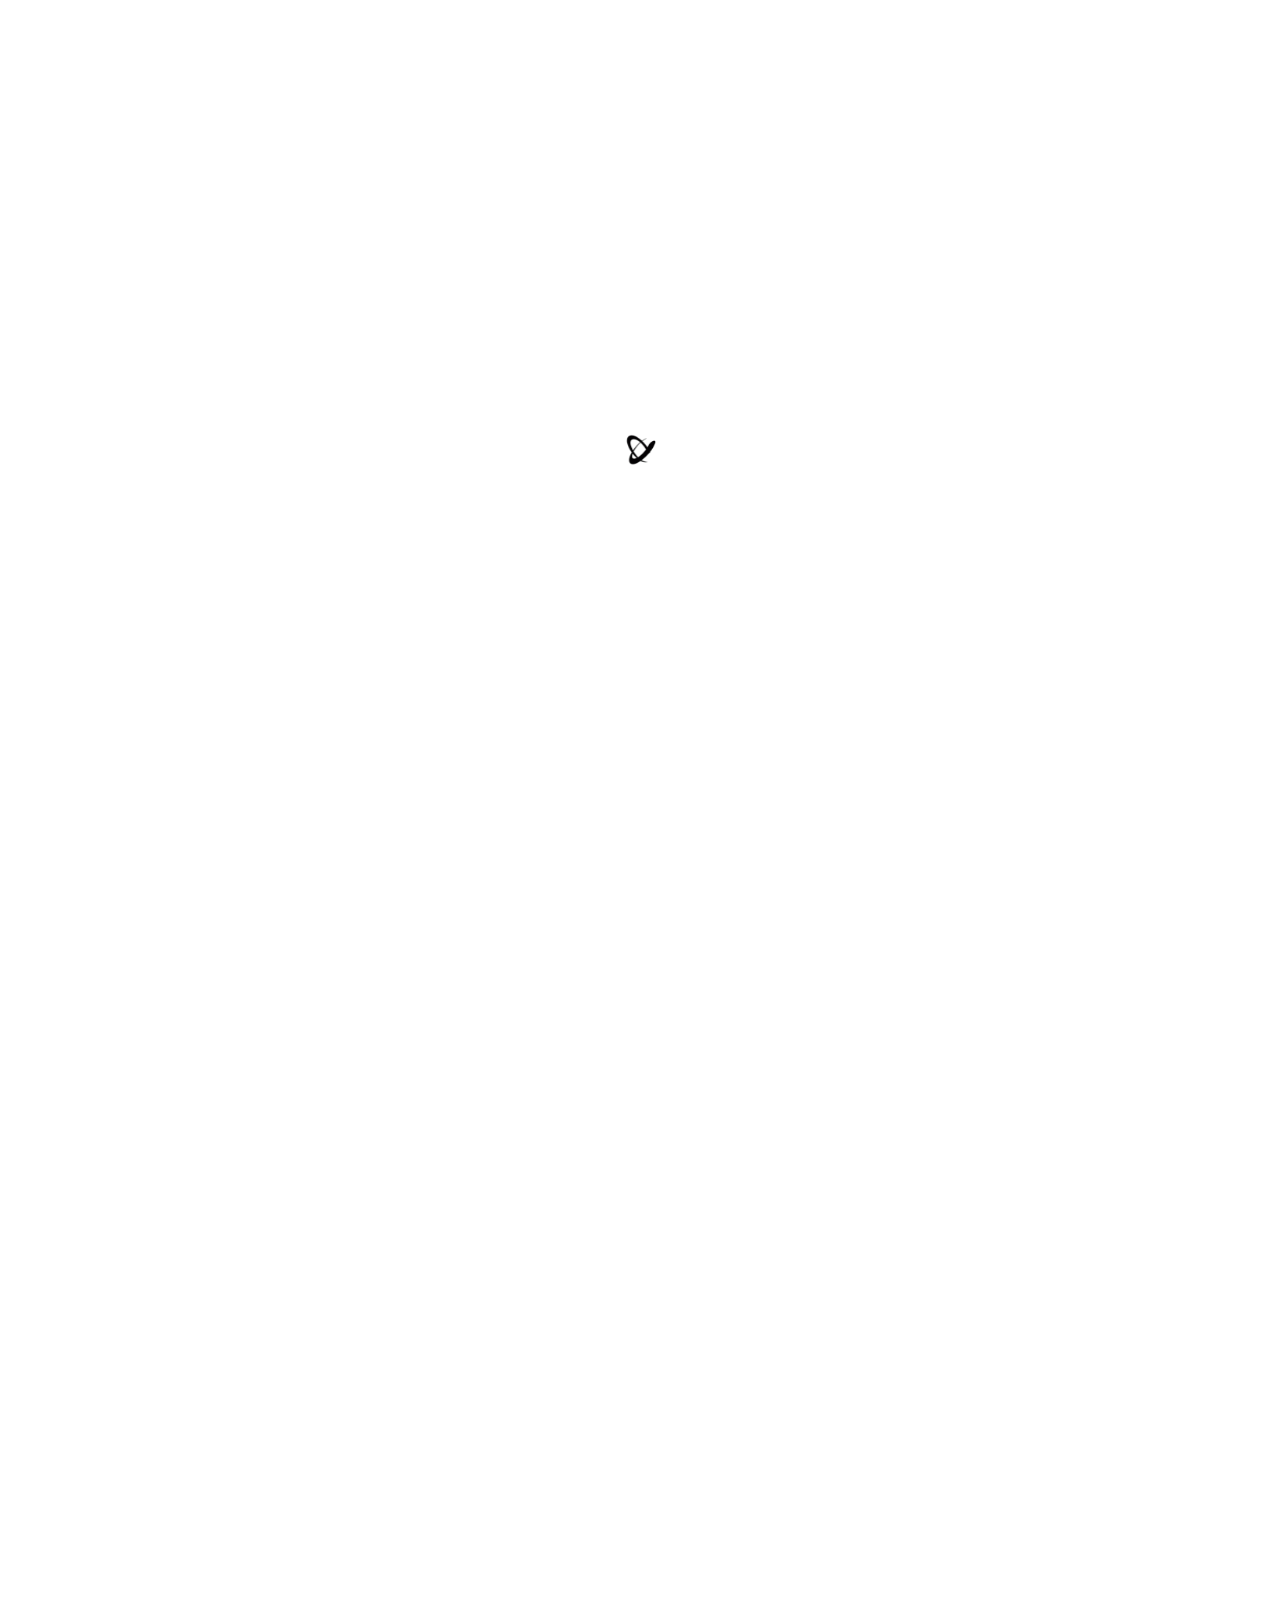
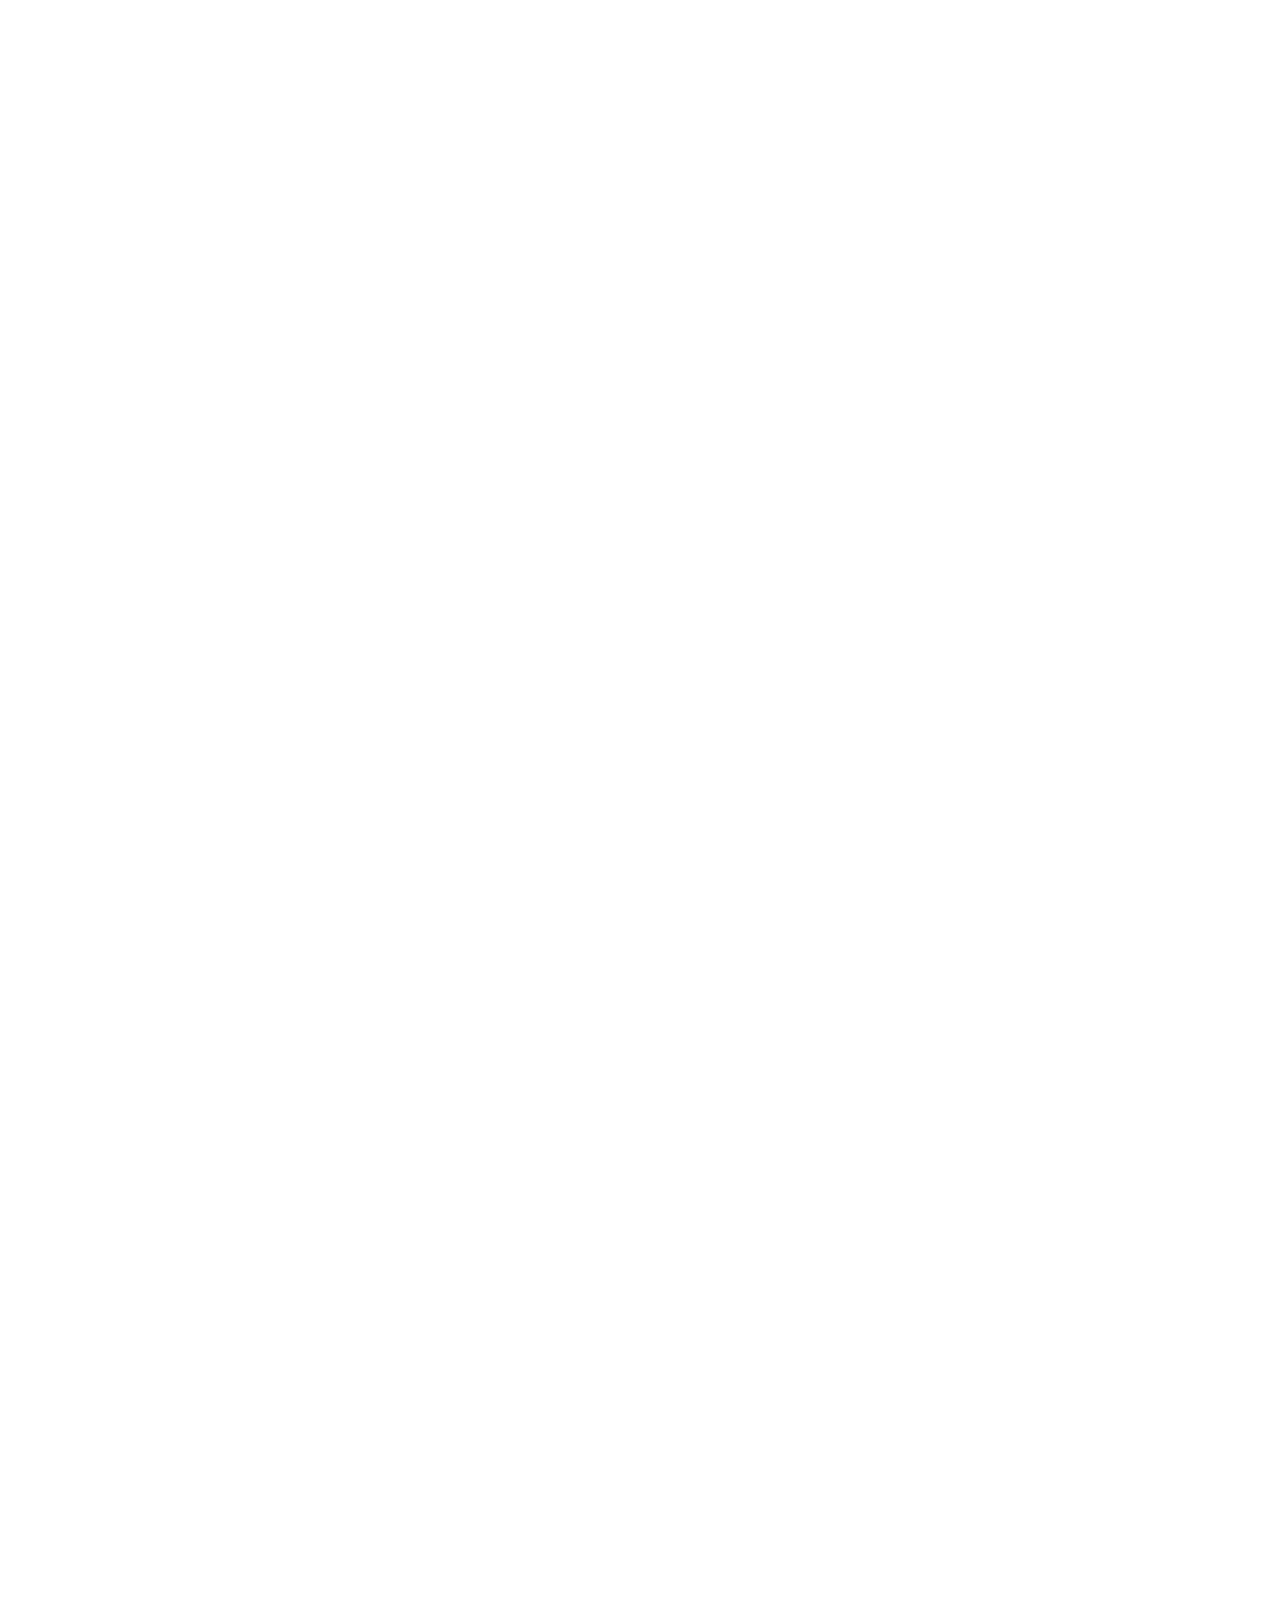
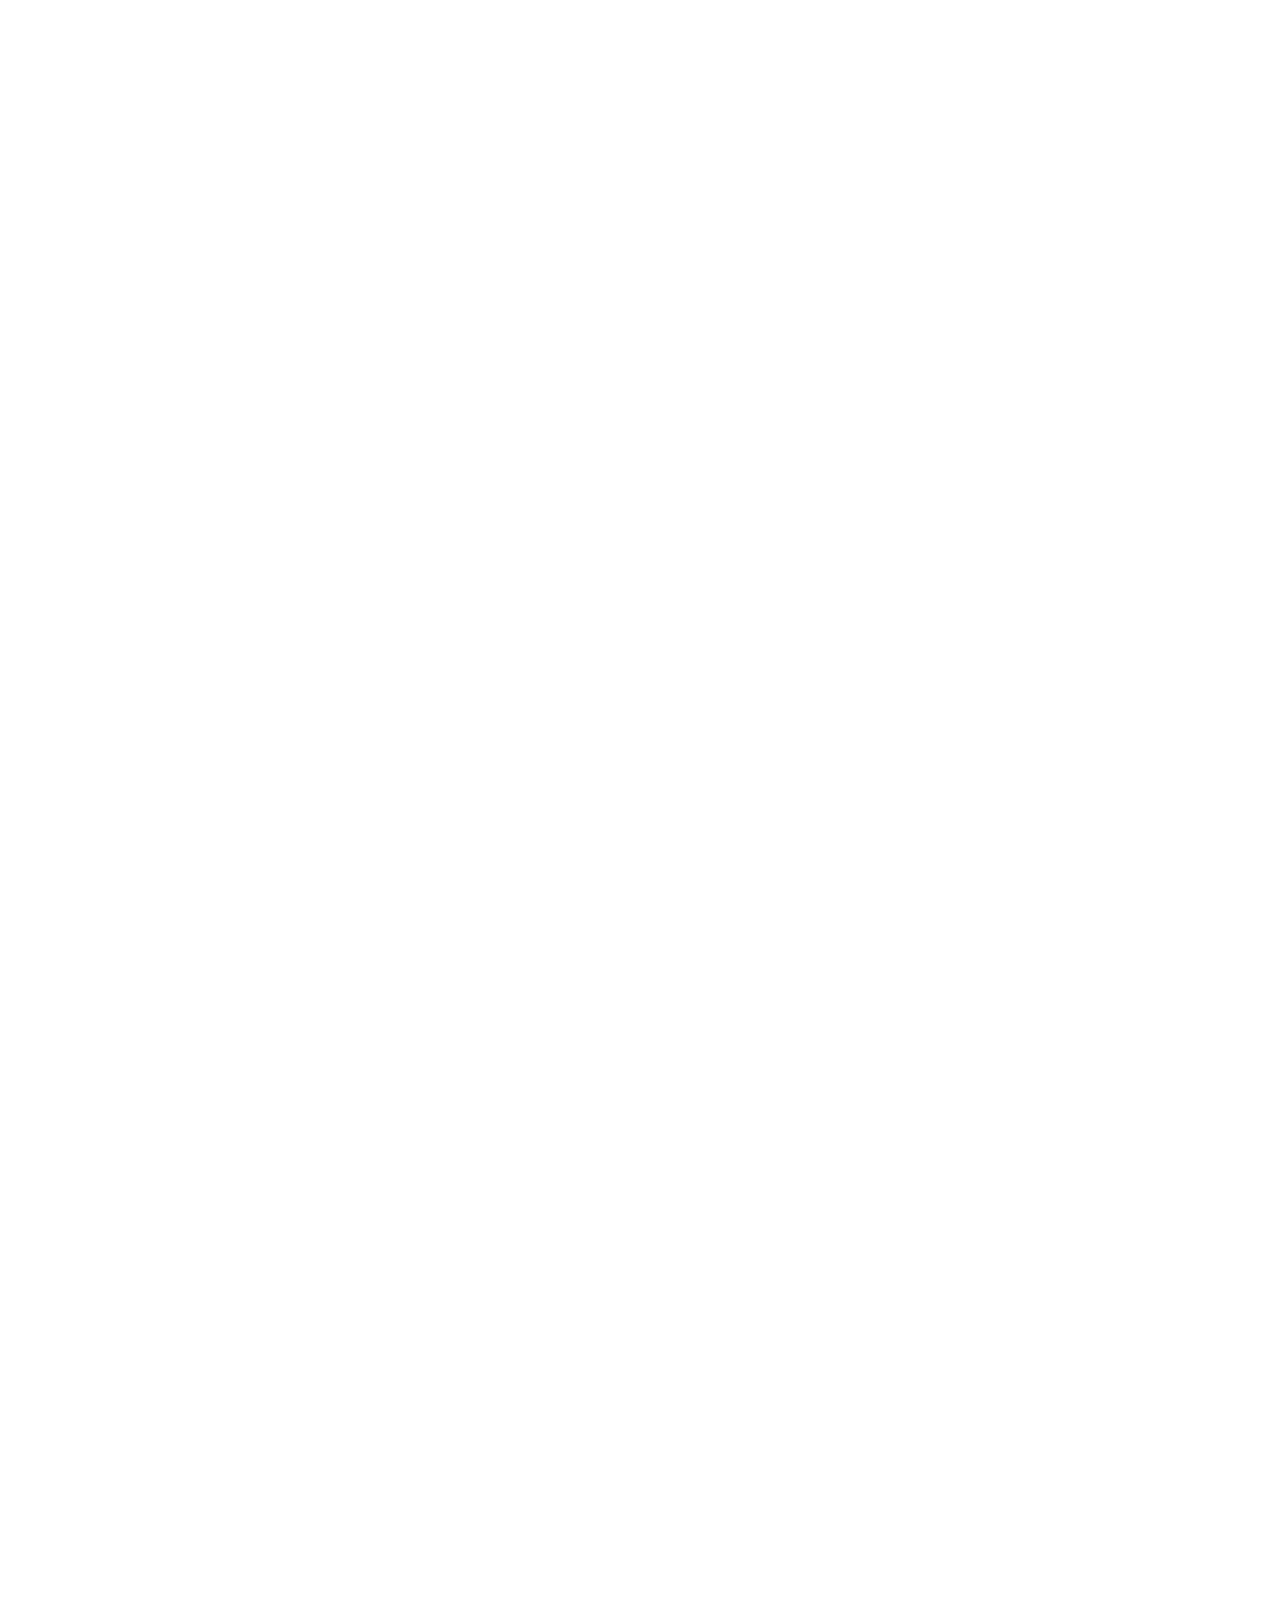
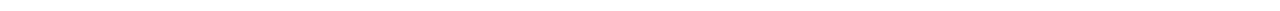
==== index.html @ 05d9bda9 "done with menu(ish) and heros(ish)" ====
<!DOCTYPE html>
<html lang="en">
<head>
	
	<meta charset="utf-8">
	<title>Acme | Plastic Surgery</title>
    <meta name="viewport" content="width=device-width, initial-scale=1.0">
	<meta name="description" content="">
	<meta name="author" content="">
	
	<link rel="shortcut icon" href="images/favicon.png">
    
	<!-- CSS -->
	<link href="css/bootstrap.min.css" rel="stylesheet" type="text/css" />
	<link href="css/flexslider.css" rel="stylesheet" type="text/css" />
	<link href="css/prettyPhoto.css" rel="stylesheet" type="text/css" />
	<link href="css/animate.css" rel="stylesheet" type="text/css" media="all" />
    <link href="css/owl.carousel.css" rel="stylesheet">
	<link href="css/style.css" rel="stylesheet" type="text/css" />
    
	<!-- FONTS -->
	<link href="https://fonts.googleapis.com/css?family=Lato:100,300,400,700,900" rel="stylesheet">
	<link href="http://netdna.bootstrapcdn.com/font-awesome/4.0.3/css/font-awesome.css" rel="stylesheet">	
    
	<!-- SCRIPTS -->
	<!--[if IE]><script src="http://html5shiv.googlecode.com/svn/trunk/html5.js"></script><![endif]-->
    <!--[if IE]><html class="ie" lang="en"> <![endif]-->
	
	<script src="js/jquery.min.js" type="text/javascript"></script>
	<script src="js/bootstrap.min.js" type="text/javascript"></script>
	<script src="js/jquery.prettyPhoto.js" type="text/javascript"></script>
	<script src="js/jquery.nicescroll.min.js" type="text/javascript"></script>
	<script src="js/superfish.min.js" type="text/javascript"></script>
	<script src="js/jquery.flexslider-min.js" type="text/javascript"></script>
	<script src="js/owl.carousel.js" type="text/javascript"></script>
	<script src="js/animate.js" type="text/javascript"></script>
	<script src="js/jquery.BlackAndWhite.js"></script>
	<script src="js/myscript.js" type="text/javascript"></script>
	<script>
		
		//PrettyPhoto
		jQuery(document).ready(function() {
			$("a[rel^='prettyPhoto']").prettyPhoto();
		});
		
		//BlackAndWhite
		$(window).load(function(){
			$('.client_img').BlackAndWhite({
				hoverEffect : true, // default true
				// set the path to BnWWorker.js for a superfast implementation
				webworkerPath : false,
				// for the images with a fluid width and height 
				responsive:true,
				// to invert the hover effect
				invertHoverEffect: false,
				// this option works only on the modern browsers ( on IE lower than 9 it remains always 1)
				intensity:1,
				speed: { //this property could also be just speed: value for both fadeIn and fadeOut
					fadeIn: 300, // 200ms for fadeIn animations
					fadeOut: 300 // 800ms for fadeOut animations
				},
				onImageReady:function(img) {
					// this callback gets executed anytime an image is converted
				}
			});
		});
		
	</script>
	
</head>
<body>

<!-- PRELOADER -->
<img id="preloader" src="images/preloader.gif" alt="" />
<!-- //PRELOADER -->
<div class="preloader_hide">

	<!-- PAGE -->
	<div id="page">
	
		<!-- HEADER -->
		<header>
			
			<!-- MENU BLOCK -->
			<div class="menu_block">
			
				<!-- CONTAINER -->
				<div class="container clearfix">
					
					<!-- LOGO -->
					<div class="logo pull-left">
						<a href="index.html" class="logo"><img src="images/logo.png"></a>
					</div><!-- //LOGO -->					
					<!-- MENU -->
					<div class="pull-right">
						<nav class="navmenu center">
							<ul>
								<li class="first active scroll_btn"><a href="#home" >Home</a></li>
								<li class="scroll_btn"><a href="#about" >About</a></li>
								<li class="sub-menu">
									<a href="#team" >Doctors</a>
									<ul>
										<li><a href="doctor.html" >Ricky Baker</a></li>
										<li><a href="doctor.html" >John Doe</a></li>
										<li><a href="doctor.html" >Matthew John Jr</a></li>
									</ul>
								</li>
								<li class="sub-menu">
									<a href="#procedures" >Procedures</a>
									<ul>
										<li><a href="blog.html" >Facelift</a></li>
										<li><a href="blog-post.html" >Tummy Tuck</a></li>
										<li><a href="portfolio-post.html" >Breast Augmentation</a></li>
									</ul>
								</li>
								<li class="scroll_btn"><a href="#gallery" >Gallery</a></li>
								<li class="scroll_btn"><a href="#costs" >Costs</a></li>
								<li class="scroll_btn"><a href="#testimonials" >Testimonials</a></li>
								<li class="scroll_btn last"><a href="#contacts" >Contact</a></li>
							</ul>
						</nav>
					</div><!-- //MENU -->
				</div><!-- //MENU BLOCK -->
			</div><!-- //CONTAINER -->
		</header><!-- //HEADER -->
		
		
		<!-- HOME -->
		<section id="home" class="padbot0">
				
			<!-- TOP SLIDER -->
			<div class="flexslider top_slider">
				<ul class="slides">
					<li class="slide1">
						<div class="flex_caption1">
							<p class="title1 captionDelay2 FromTop">Facial</p>
							<p class="title2 captionDelay4 FromTop">Contouring</p>
							<p class="title3 captionDelay6 FromTop">Surgery</p>
							<p class="title4 captionDelay7 FromBottom">Lorem ipsum dolor sit amet, consectetur adipiscing elit, sed do eiusmod tempor incididunt ut labore et dolore magna aliqua.</p>
						</div>
						<a class="slide_btn FromRight" href="javascript:void(0);" >Read More</a>
					<li class="slide2">
						<div class="flex_caption1">
							<p class="title1 captionDelay6 FromLeft">Tummy</p>
							<p class="title2 captionDelay4 FromLeft">Tuck</p>
							<p class="title3 captionDelay2 FromLeft">Surgery</p>
							<p class="title4 captionDelay7 FromLeft">Lorem ipsum dolor sit amet, consectetur adipiscing elit, sed do eiusmod tempor incididunt ut labore et dolore magna aliqua.</p>
						</div>
						<a class="slide_btn FromRight" href="javascript:void(0);" >Read More</a>
					</li>
					<li class="slide3">
						<div class="flex_caption1">
							<p class="title1 captionDelay1 FromBottom">Breast</p>
							<p class="title2 captionDelay2 FromBottom">Implants</p>
							<p class="title3 captionDelay3 FromBottom">Surgery</p>
							<p class="title4 captionDelay5 FromBottom">Lorem ipsum dolor sit amet, consectetur adipiscing elit, sed do eiusmod tempor incididunt ut labore et dolore magna aliqua.</p>
						</div>
						<a class="slide_btn FromRight" href="javascript:void(0);" >Read More</a>
						
						<!-- VIDEO BACKGROUND -->
						<a id="P2" class="player" data-property="{videoURL:'tDvBwPzJ7dY',containment:'.top_slider .slide3',autoPlay:true, mute:true, startAt:0, opacity:1}" ></a>
						<!-- //VIDEO BACKGROUND -->
					</li>
				</ul>
			</div>
			<div id="carousel">
				<ul class="slides">
					<li><img src="images/slider/slide1_bg.jpg" alt="" /></li>
					<li><img src="images/slider/slide2_bg.jpg" alt="" /></li>
					<li><img src="images/slider/slide3_bg.jpg" alt="" /></li>
				</ul>
			</div><!-- //TOP SLIDER -->
		</section><!-- //HOME -->
		
		
		<!-- ABOUT -->
		<section id="about">
			
			<!-- SERVICES -->
			<div class="services_block padbot40" data-appear-top-offset="-200" data-animated="fadeInUp">
				
				<!-- CONTAINER -->
				<div class="container">
				
					<!-- ROW -->
					<div class="row">
						<div class="col-lg-3 col-md-3 col-sm-6 col-xs-6 col-ss-12 margbot30">
							<a class="services_item" href="javascript:void(0);" >
								<p><b>Easy</b> Customize</p>
								<span>Quality and very comfortable design, does not hurt the eyes and pleasant to use.</span>
							</a>
						</div>
						<div class="col-lg-3 col-md-3 col-sm-6 col-xs-6 col-ss-12 margbot30">
							<a class="services_item" href="javascript:void(0);" >
								<p><b>Modern</b> Design</p>
								<span>Quality and unique design that meets all the requirements and trends of modern web design.</span>
							</a>
						</div>
						<div class="col-lg-3 col-md-3 col-sm-6 col-xs-6 col-ss-12 margbot30">
							<a class="services_item" href="javascript:void(0);" >
								<p><b>Responsive</b> Design</p>
								<span>Design that will be equally beautifully displayed on all your devices, tablet, smartphone or computer.</span>
							</a>
						</div>
						<div class="col-lg-3 col-md-3 col-sm-6 col-xs-6 col-ss-12 margbot30">
							<a class="services_item" href="javascript:void(0);" >
								<p><b>Free</b> Updates & Support</p>
								<span>Hour and great support template. You can always ask a question and we will help you.</span>
							</a>
						</div>
					</div><!-- //ROW -->
				</div><!-- //CONTAINER -->
			</div><!-- //SERVICES -->
			
			<!-- CLEAN CODE -->
			<div class="cleancode_block">
				
				<!-- CONTAINER -->
				<div class="container" data-appear-top-offset="-200" data-animated="fadeInUp">
					
					<!-- CASTOM TAB -->
					<div id="myTabContent" class="tab-content">
						<div class="tab-pane fade in active clearfix" id="tab1">
							<p class="title"><b>Clean</b> Code</p>
							<span>We tried to make very high-quality product and so our code is very neat and clean. Whatever anyone could improve and modify the template to your liking.</span>
						</div>
						<div class="tab-pane fade clearfix" id="tab2">
							<p class="title"><b>Technical</b> Support</p>
							<span>We tried to make very high-quality product and so our code is very neat and clean. Whatever anyone could improve and modify the template to your liking.</span>
						</div>
						<div class="tab-pane fade clearfix" id="tab3">
							<p class="title"><b>Responsive</b></p>
							<span>We tried to make very high-quality product and so our code is very neat and clean. Whatever anyone could improve and modify the template to your liking.</span>
						</div>
						<div class="tab-pane fade clearfix" id="tab4">
							<p class="title"><b>Documentation</b></p>
							<span>We tried to make very high-quality product and so our code is very neat and clean. Whatever anyone could improve and modify the template to your liking.</span>
						</div>
						<div class="tab-pane fade clearfix" id="tab5">
							<p class="title"><b>Quality</b></p>
							<span>We tried to make very high-quality product and so our code is very neat and clean. Whatever anyone could improve and modify the template to your liking.</span>
						</div>
						<div class="tab-pane fade clearfix" id="tab6">
							<p class="title"><b>Support</b></p>
							<span>We tried to make very high-quality product and so our code is very neat and clean. Whatever anyone could improve and modify the template to your liking.</span>
						</div>
					</div>
					<ul id="myTab" class="nav nav-tabs">
						<li class="active"><a class="i1" href="#tab1" data-toggle="tab" ><i></i><span>Clean Code</span></a></li>
						<li><a class="i2" href="#tab2" data-toggle="tab" ><i></i><span>Support</span></a></li>
						<li><a class="i3" href="#tab3" data-toggle="tab" ><i></i><span>Responsive</span></a></li>
						<li><a class="i4" href="#tab4" data-toggle="tab" ><i></i><span>Documentation</span></a></li>
						<li><a class="i5" href="#tab5" data-toggle="tab" ><i></i><span>Quality</span></a></li>
						<li><a class="i6" href="#tab6" data-toggle="tab" ><i></i><span>Support</span></a></li>
					</ul><!-- CASTOM TAB -->
				</div><!-- //CONTAINER -->
			</div><!-- //CLEAN CODE -->
			
			<!-- MULTI PURPOSE -->
			<div class="purpose_block">
				
				<!-- CONTAINER -->
				<div class="container">
					
					<!-- ROW -->
					<div class="row">
					
						<div class="col-lg-7 col-md-7 col-sm-7" data-appear-top-offset="-200" data-animated="fadeInLeft">
							<h2><b>Multi-purpose</b> WordPress Theme</h2>
							<p>We tried to make very high-quality product and so our code is very neat and clean. Whatever anyone could improve and modify the template to your liking.</p>
							<p>Sed ut perspiciatis unde omnis iste natus error sit voluptatem accusantium doloremque laudantium, totam rem aperiam, eaque ipsa quae ab illo inventore veritatis et quasi architecto beatae vitae dicta sunt explicabo.</p>
							<a class="btn btn-active" href="javascript:void(0);" ><span data-hover="Yes I want it">Byu This theme</span></a>
							<a class="btn" href="javascript:void(0);" >View more templates</a>
						</div>
						
						<div class="col-lg-5 col-md-5 col-sm-5 ipad_img_in" data-appear-top-offset="-200" data-animated="fadeInRight">
							<img class="ipad_img1" src="images/img1.png" alt="" />
						</div>
					</div><!-- //ROW -->
				</div><!-- //CONTAINER -->
			</div><!-- //MULTI PURPOSE -->
		</section><!-- //ABOUT -->
		
		
		<!-- PROJECTS -->
		<section id="projects" class="padbot20">
		
			<!-- CONTAINER -->
			<div class="container">
				<h2><b>Featured</b> Works</h2>
			</div><!-- //CONTAINER -->
			
				
			<div class="projects-wrapper" data-appear-top-offset="-200" data-animated="fadeInUp">
				<!-- PROJECTS SLIDER -->
				<div class="owl-demo owl-carousel projects_slider">
					
					<!-- work1 -->
					<div class="item">
						<div class="work_item">
							<div class="work_img">
								<img src="images/works/1.jpg" alt="" />
								<a class="zoom" href="images/works/1.jpg" rel="prettyPhoto[portfolio1]" ></a>
							</div>
							<div class="work_description">
								<div class="work_descr_cont">
									<a href="portfolio-post.html" >Ginger Beast</a>
									<span>17 March, 2041</span>
								</div>
							</div>
						</div>
					</div><!-- //work1 -->
					
					<!-- work2 -->
					<div class="item">
						<div class="work_item">
							<div class="work_img">
								<img src="images/works/2.jpg" alt="" />
								<a class="zoom" href="images/works/2.jpg" rel="prettyPhoto[portfolio1]" ></a>
							</div>
							<div class="work_description">
								<div class="work_descr_cont">
									<a href="portfolio-post.html" >Ginger Beast</a>
									<span>17 March, 2041</span>
								</div>
							</div>
						</div>
					</div><!-- //work2 -->
					
					<!-- work3 -->
					<div class="item">
						<div class="work_item">
							<div class="work_img">
								<img src="images/works/3.jpg" alt="" />
								<a class="zoom" href="images/works/3.jpg" rel="prettyPhoto[portfolio1]" ></a>
							</div>
							<div class="work_description">
								<div class="work_descr_cont">
									<a href="portfolio-post.html" >Ginger Beast</a>
									<span>17 March, 2041</span>
								</div>
							</div>
						</div>
					</div><!-- //work3 -->
					
					<!-- work4 -->
					<div class="item">
						<div class="work_item">
							<div class="work_img">
								<img src="images/works/4.jpg" alt="" />
								<a class="zoom" href="images/works/4.jpg" rel="prettyPhoto[portfolio1]" ></a>
							</div>
							<div class="work_description">
								<div class="work_descr_cont">
									<a href="portfolio-post.html" >Ginger Beast</a>
									<span>17 March, 2041</span>
								</div>
							</div>
						</div>
					</div><!-- //work4 -->
					
					<!-- work5 -->
					<div class="item">
						<div class="work_item">
							<div class="work_img">
								<img src="images/works/5.jpg" alt="" />
								<a class="zoom" href="images/works/5.jpg" rel="prettyPhoto[portfolio1]" ></a>
							</div>
							<div class="work_description">
								<div class="work_descr_cont">
									<a href="portfolio-post.html" >Ginger Beast</a>
									<span>17 March, 2041</span>
								</div>
							</div>
						</div>
					</div><!-- //work5 -->
					
					<!-- work6 -->
					<div class="item">
						<div class="work_item">
							<div class="work_img">
								<img src="images/works/6.jpg" alt="" />
								<a class="zoom" href="images/works/6.jpg" rel="prettyPhoto[portfolio1]" ></a>
							</div>
							<div class="work_description">
								<div class="work_descr_cont">
									<a href="portfolio-post.html" >Ginger Beast</a>
									<span>17 March, 2041</span>
								</div>
							</div>
						</div>
					</div><!-- //work6 -->
					
					<!-- work7 -->
					<div class="item">
						<div class="work_item">
							<div class="work_img">
								<img src="images/works/7.jpg" alt="" />
								<a class="zoom" href="images/works/7.jpg" rel="prettyPhoto[portfolio1]" ></a>
							</div>
							<div class="work_description">
								<div class="work_descr_cont">
									<a href="portfolio-post.html" >Ginger Beast</a>
									<span>17 March, 2041</span>
								</div>
							</div>
						</div>
					</div><!-- //work7 -->
				</div><!-- //PROJECTS SLIDER -->
			</div>
			
			
			<!-- OUR CLIENTS -->
			<div class="our_clients">
			
				<!-- CONTAINER -->
				<div class="container" data-appear-top-offset="-200" data-animated="fadeInUp">
					
					<!-- ROW -->
					<div class="row">
						<div class="col-lg-2 col-md-2 col-sm-2 client_img">
							<img src="images/clients/1.jpg" alt="" />
						</div>
						<div class="col-lg-2 col-md-2 col-sm-2 client_img">
							<img src="images/clients/2.jpg" alt="" />
						</div>
						<div class="col-lg-2 col-md-2 col-sm-2 client_img">
							<img src="images/clients/3.jpg" alt="" />
						</div>
						<div class="col-lg-2 col-md-2 col-sm-2 client_img">
							<img src="images/clients/4.jpg" alt="" />
						</div>
						<div class="col-lg-2 col-md-2 col-sm-2 client_img">
							<img src="images/clients/5.jpg" alt="" />
						</div>
						<div class="col-lg-2 col-md-2 col-sm-2 client_img">
							<img src="images/clients/6.jpg" alt="" />
						</div>
					</div><!-- //ROW -->
				</div><!-- CONTAINER -->
			</div><!-- //OUR CLIENTS -->
		</section><!-- //PROJECTS -->
		
		
		<!-- TEAM -->
		<section id="team">
		
			<!-- CONTAINER -->
			<div class="container">
				<h2><b>Our</b> Team</h2>
				
				<!-- ROW -->
				<div class="row" data-appear-top-offset="-200" data-animated="fadeInUp">
						
					<!-- TEAM SLIDER -->
					<div class="owl-demo owl-carousel team_slider">
				
						<!-- crewman1 -->
						<div class="item">
							<div class="crewman_item">
								<div class="crewman">
									<img src="images/team/1.jpg" alt="" />
								</div>
								<div class="crewman_descr center">
									<div class="crewman_descr_cont">
										<p>Sarah Brown</p>
										<span>Director</span>
									</div>
								</div>
								<div class="crewman_social">
									<a href="javascript:void(0);" ><i class="fa fa-twitter"></i></a>
									<a href="javascript:void(0);" ><i class="fa fa-facebook-square"></i></a>
								</div>
							</div>
						</div><!-- crewman1 -->
						
						<!-- crewman2 -->
						<div class="item">
							<div class="crewman_item">
								<div class="crewman">
									<img src="images/team/2.jpg" alt="" />
								</div>
								<div class="crewman_descr center">
									<div class="crewman_descr_cont">
										<p>David Jones</p>
										<span>Creative Director</span>
									</div>
								</div>
								<div class="crewman_social">
									<a href="javascript:void(0);" ><i class="fa fa-google-plus"></i></a>
									<a href="javascript:void(0);" ><i class="fa fa-twitter"></i></a>
									<a href="javascript:void(0);" ><i class="fa fa-facebook-square"></i></a>
								</div>
							</div>
						</div><!-- crewman1 -->
						
						<!-- crewman3 -->
						<div class="item">
							<div class="crewman_item">
								<div class="crewman">
									<img src="images/team/3.jpg" alt="" />
								</div>
								<div class="crewman_descr center">
									<div class="crewman_descr_cont">
										<p>Kate Smith</p>
										<span>Manager</span>
									</div>
								</div>
								<div class="crewman_social">
									<a href="javascript:void(0);" ><i class="fa fa-twitter"></i></a>
									<a href="javascript:void(0);" ><i class="fa fa-facebook-square"></i></a>
								</div>
							</div>
						</div><!-- crewman3 -->
						
						<!-- crewman4 -->
						<div class="item">
							<div class="crewman_item">
								<div class="crewman">
									<img src="images/team/4.jpg" alt="" />
								</div>
								<div class="crewman_descr center">
									<div class="crewman_descr_cont">
										<p>Peter Parker</p>
										<span>Manager</span>
									</div>
								</div>
								<div class="crewman_social">
									<a href="javascript:void(0);" ><i class="fa fa-twitter"></i></a>
									<a href="javascript:void(0);" ><i class="fa fa-facebook-square"></i></a>
								</div>
							</div>
						</div><!-- crewman4 -->
						
						<!-- crewman5 -->
						<div class="item">
							<div class="crewman_item">
								<div class="crewman">
									<img src="images/team/5.jpg" alt="" />
								</div>
								<div class="crewman_descr center">
									<div class="crewman_descr_cont">
										<p>Jim Moss</p>
										<span>Designer</span>
									</div>
								</div>
								<div class="crewman_social">
									<a href="javascript:void(0);" ><i class="fa fa-google-plus"></i></a>
									<a href="javascript:void(0);" ><i class="fa fa-twitter"></i></a>
									<a href="javascript:void(0);" ><i class="fa fa-facebook-square"></i></a>
								</div>
							</div>
						</div><!-- crewman5 -->
						
						<!-- crewman6 -->
						<div class="item">
							<div class="crewman_item">
								<div class="crewman">
									<img src="images/team/6.jpg" alt="" />
								</div>
								<div class="crewman_descr center">
									<div class="crewman_descr_cont">
										<p>John Marks</p>
										<span>Designer</span>
									</div>
								</div>
								<div class="crewman_social">
									<a href="javascript:void(0);" ><i class="fa fa-twitter"></i></a>
									<a href="javascript:void(0);" ><i class="fa fa-facebook-square"></i></a>
								</div>
							</div>
						</div><!-- crewman6 -->
						
						<!-- crewman7 -->
						<div class="item">
							<div class="crewman_item">
								<div class="crewman">
									<img src="images/team/7.jpg" alt="" />
								</div>
								<div class="crewman_descr center">
									<div class="crewman_descr_cont">
										<p>Joe Mades</p>
										<span>Developer</span>
									</div>
								</div>
								<div class="crewman_social">
									<a href="javascript:void(0);" ><i class="fa fa-twitter"></i></a>
									<a href="javascript:void(0);" ><i class="fa fa-facebook-square"></i></a>
								</div>
							</div>
						</div><!-- crewman7 -->
						
						<!-- crewman8 -->
						<div class="item">
							<div class="crewman_item">
								<div class="crewman">
									<img src="images/team/8.jpg" alt="" />
								</div>
								<div class="crewman_descr center">
									<div class="crewman_descr_cont">
										<p>Julia Anderson</p>
										<span>Developer</span>
									</div>
								</div>
								<div class="crewman_social">
									<a href="javascript:void(0);" ><i class="fa fa-google-plus"></i></a>
									<a href="javascript:void(0);" ><i class="fa fa-twitter"></i></a>
									<a href="javascript:void(0);" ><i class="fa fa-facebook-square"></i></a>
								</div>
							</div>
						</div><!-- crewman8 -->
					</div><!-- TEAM SLIDER -->
				</div><!-- //ROW -->
			</div><!-- //CONTAINER -->
		</section><!-- //TEAM -->
		
		
		<!-- NEWS -->
		<section id="news">
		
			<!-- CONTAINER -->
			<div class="container">
				<h2><b>Clients</b> say about us</h2>
				
				<!-- TESTIMONIALS -->
				<div class="testimonials" data-appear-top-offset="-200" data-animated="fadeInUp">
						
					<!-- TESTIMONIALS SLIDER -->
					<div class="owl-demo owl-carousel testim_slider">
						
						<!-- TESTIMONIAL1 -->
						<div class="item">
							<div class="testim_content">“There is nothing scary in the darkness, if you encounter it face-to-face. The inevitable price we pay for our happiness is eternal fear to lose it. When you start thinking a lot about your past, it becomes your present and you can't see your future without it.”</div>
							<div class="testim_author">—  Anna Balashova, <b>Philosopher</b></div>
						</div><!-- TESTIMONIAL1 -->
						
						<!-- TESTIMONIAL2 -->
						<div class="item">
							<div class="testim_content">“There is nothing scary in the darkness, if you encounter it face-to-face. The inevitable price we pay for our happiness is eternal fear to lose it. When you start thinking a lot about your past, it becomes your present and you can't see your future without it.”</div>
							<div class="testim_author">—  Anna Balashova, <b>Philosopher</b></div>
						</div><!-- TESTIMONIAL2 -->
						
						<!-- TESTIMONIAL3 -->
						<div class="item">
							<div class="testim_content">“There is nothing scary in the darkness, if you encounter it face-to-face. The inevitable price we pay for our happiness is eternal fear to lose it. When you start thinking a lot about your past, it becomes your present and you can't see your future without it.”</div>
							<div class="testim_author">—  Anna Balashova, <b>Philosopher</b></div>
						</div><!-- TESTIMONIAL3 -->
					</div><!-- TESTIMONIALS SLIDER -->
				</div><!-- //TESTIMONIALS -->
				
				<!-- RECENT POSTS -->
				<div class="row recent_posts" data-appear-top-offset="-200" data-animated="fadeInUp">
					<div class="col-lg-4 col-md-4 col-sm-4 padbot30 post_item_block">
						<div class="post_item">
							<div class="post_item_img">
								<img src="images/blog/1.jpg" alt="" />
								<a class="link" href="blog-post.html" ></a>
							</div>
							<div class="post_item_content">
								<a class="title" href="blog-post.html" >Inteligent Transitions In UX Design</a>
								<ul class="post_item_inf">
									<li><a href="javascript:void(0);" >Anna</a> |</li>
									<li><a href="javascript:void(0);" >Photography</a> |</li>
									<li><a href="javascript:void(0);" >10 Comments</a></li>
								</ul>
							</div>
						</div>
					</div>
					<div class="col-lg-4 col-md-4 col-sm-4 padbot30 post_item_block">
						<div class="post_item">
							<div class="post_item_img">
								<img src="images/blog/2.jpg" alt="" />
								<a class="link" href="blog-post.html"></a>
							</div>
							<div class="post_item_content">
								<a class="title" href="blog-post.html" >Recent trends in storytelling</a>
								<ul class="post_item_inf">
									<li><a href="javascript:void(0);" >Anna</a> |</li>
									<li><a href="javascript:void(0);" >Web Design</a> |</li>
									<li><a href="javascript:void(0);" >No comment</a></li>
								</ul>
							</div>
						</div>
					</div>
					<div class="col-lg-4 col-md-4 col-sm-4 padbot30 post_item_block">
						<div class="post_item">
							<div class="post_item_img">
								<img src="images/blog/3.jpg" alt="" />
								<a class="link" href="blog-post.html"></a>
							</div>
							<div class="post_item_content">
								<a class="title" href="blog-post.html" >Supernatural FX Showreel</a>
								<ul class="post_item_inf">
									<li><a href="javascript:void(0);" >Anna</a> |</li>
									<li><a href="javascript:void(0);" >Creative</a> |</li>
									<li><a href="javascript:void(0);" >3 Comments</a></li>
								</ul>
							</div>
						</div>
					</div>
				</div><!-- RECENT POSTS -->
			</div><!-- //CONTAINER -->
		</section><!-- //NEWS -->
	</div><!-- //PAGE -->
	
	<!-- CONTACTS -->
	<section id="contacts">
	</section><!-- //CONTACTS -->
	
	<!-- FOOTER -->
	<footer>
			
		<!-- CONTAINER -->
		<div class="container">
			
			<!-- ROW -->
			<div class="row" data-appear-top-offset="-200" data-animated="fadeInUp">
				
				<div class="col-lg-4 col-md-4 col-sm-6 padbot30">
					<h4><b>Featured</b> posts</h4>
					<div class="recent_posts_small clearfix">
						<div class="post_item_img_small">
							<img src="images/blog/1.jpg" alt="" />
						</div>
						<div class="post_item_content_small">
							<a class="title" href="blog.html" >As we have developed a unique layout template</a>
							<ul class="post_item_inf_small">
								<li>10 January 2014</li>
							</ul>
						</div>
					</div>
					<div class="recent_posts_small clearfix">
						<div class="post_item_img_small">
							<img src="images/blog/2.jpg" alt="" />
						</div>
						<div class="post_item_content_small">
							<a class="title" href="blog.html" >How much is to develop a design for the game?</a>
							<ul class="post_item_inf_small">
								<li>14 January 2014</li>
							</ul>
						</div>
					</div>
					<div class="recent_posts_small clearfix">
						<div class="post_item_img_small">
							<img src="images/blog/3.jpg" alt="" />
						</div>
						<div class="post_item_content_small">
							<a class="title" href="blog.html" >How to pump designer</a>
							<ul class="post_item_inf_small">
								<li>21 December 2013</li>
							</ul>
						</div>
					</div>
				</div>
				
				<div class="col-lg-4 col-md-4 col-sm-6 padbot30 foot_about_block">
					<h4><b>About</b> us</h4>
					<p>We value people over profits, quality over quantity, and keeping it real. As such, we deliver an unmatched working relationship with our clients.</p>
					<p>Our team is intentionally small, eclectic, and skilled; with our in-house expertise, we provide sharp and</p>
					<ul class="social">
						<li><a href="javascript:void(0);" ><i class="fa fa-twitter"></i></a></li>
						<li><a href="javascript:void(0);" ><i class="fa fa-facebook"></i></a></li>
						<li><a href="javascript:void(0);" ><i class="fa fa-google-plus"></i></a></li>
						<li><a href="javascript:void(0);" ><i class="fa fa-pinterest-square"></i></a></li>
						<li><a href="javascript:void(0);" ><i class="map_show fa fa-map-marker"></i></a></li>
					</ul>
				</div>
				
				<div class="respond_clear"></div>
				
				<div class="col-lg-4 col-md-4 padbot30">
					<h4><b>Contacts</b> Us</h4>
					
					<!-- CONTACT FORM -->
					<div class="span9 contact_form">
						<div id="note"></div>
						<div id="fields">
							<form id="contact-form-face" class="clearfix" action="#">
								<input type="text" name="name" value="Name" onFocus="if (this.value == 'Name') this.value = '';" onBlur="if (this.value == '') this.value = 'Name';" />
								<textarea name="message" onFocus="if (this.value == 'Message') this.value = '';" onBlur="if (this.value == '') this.value = 'Message';">Message</textarea>
								<input class="contact_btn" type="submit" value="Send message" />
							</form>
						</div>
					</div><!-- //CONTACT FORM -->
				</div>
			</div><!-- //ROW -->
			<div class="row copyright">
				<div class="col-lg-12 text-center">
				
				 <p>Crafted with <i class="fa fa-heart"></i>, <a href="http://designscrazed.org/" >Designscrazed</a></p>
				</div>
			
			</div><!-- //ROW -->
		</div><!-- //CONTAINER -->
	</footer><!-- //FOOTER -->
	
	
	<!-- MAP -->
	<div id="map">
		<a class="map_hide" href="javascript:void(0);" ><i class="fa fa-angle-right"></i><i class="fa fa-angle-left"></i></a>
		<iframe src="http://maps.google.com/maps?f=q&amp;give%20a%20hand=s_q&amp;hl=en&amp;geocode=&amp;q=london&amp;sll=37.0625,-95.677068&amp;sspn=42.631141,90.263672&amp;ie=UTF8&amp;hq=&amp;hnear=London,+United+Kingdom&amp;ll=51.500141,-0.126257&amp;spn=0.026448,0.039396&amp;z=14&amp;output=embed" ></iframe>
	</div><!-- //MAP -->

</div>
</body>
</html>
---- css/prettyPhoto.css ----
div.pp_default .pp_top,div.pp_default .pp_top .pp_middle,div.pp_default .pp_top .pp_left,div.pp_default .pp_top .pp_right,div.pp_default .pp_bottom,div.pp_default .pp_bottom .pp_left,div.pp_default .pp_bottom .pp_middle,div.pp_default .pp_bottom .pp_right{height:13px}
div.pp_default .pp_top .pp_left{background:url(../images/prettyPhoto/default/sprite.png) -78px -93px no-repeat}
div.pp_default .pp_top .pp_middle{background:url(../images/prettyPhoto/default/sprite_x.png) top left repeat-x}
div.pp_default .pp_top .pp_right{background:url(../images/prettyPhoto/default/sprite.png) -112px -93px no-repeat}
div.pp_default .pp_content .ppt{color:#f8f8f8}
div.pp_default .pp_content_container .pp_left{background:url(../images/prettyPhoto/default/sprite_y.png) -7px 0 repeat-y;padding-left:13px}
div.pp_default .pp_content_container .pp_right{background:url(../images/prettyPhoto/default/sprite_y.png) top right repeat-y;padding-right:13px}
div.pp_default .pp_next:hover{background:url(../images/prettyPhoto/default/sprite_next.png) center right no-repeat;cursor:pointer}
div.pp_default .pp_previous:hover{background:url(../images/prettyPhoto/default/sprite_prev.png) center left no-repeat;cursor:pointer}
div.pp_default .pp_expand{background:url(../images/prettyPhoto/default/sprite.png) 0 -29px no-repeat;cursor:pointer;width:28px;height:28px}
div.pp_default .pp_expand:hover{background:url(../images/prettyPhoto/default/sprite.png) 0 -56px no-repeat;cursor:pointer}
div.pp_default .pp_contract{background:url(../images/prettyPhoto/default/sprite.png) 0 -84px no-repeat;cursor:pointer;width:28px;height:28px}
div.pp_default .pp_contract:hover{background:url(../images/prettyPhoto/default/sprite.png) 0 -113px no-repeat;cursor:pointer}
div.pp_default .pp_close{width:30px;height:30px;background:url(../images/prettyPhoto/default/sprite.png) 2px 1px no-repeat;cursor:pointer}
div.pp_default .pp_gallery ul li a{background:url(../images/prettyPhoto/default/default_thumb.png) center center #f8f8f8;border:1px solid #aaa}
div.pp_default .pp_social{margin-top:7px}
div.pp_default .pp_gallery a.pp_arrow_previous,div.pp_default .pp_gallery a.pp_arrow_next{position:static;left:auto}
div.pp_default .pp_nav .pp_play,div.pp_default .pp_nav .pp_pause{background:url(../images/prettyPhoto/default/sprite.png) -51px 1px no-repeat;height:30px;width:30px}
div.pp_default .pp_nav .pp_pause{background-position:-51px -29px}
div.pp_default a.pp_arrow_previous,div.pp_default a.pp_arrow_next{background:url(../images/prettyPhoto/default/sprite.png) -31px -3px no-repeat;height:20px;width:20px;margin:4px 0 0}
div.pp_default a.pp_arrow_next{left:52px;background-position:-82px -3px}
div.pp_default .pp_content_container .pp_details{margin-top:5px}
div.pp_default .pp_nav{clear:none;height:30px;width:110px;position:relative}
div.pp_default .pp_nav .currentTextHolder{font-family:Georgia;font-style:italic;color:#999;font-size:11px;left:75px;line-height:25px;position:absolute;top:2px;margin:0;padding:0 0 0 10px}
div.pp_default .pp_close:hover,div.pp_default .pp_nav .pp_play:hover,div.pp_default .pp_nav .pp_pause:hover,div.pp_default .pp_arrow_next:hover,div.pp_default .pp_arrow_previous:hover{opacity:0.7}
div.pp_default .pp_description{font-size:11px;font-weight:700;line-height:14px;margin:5px 50px 5px 0}
div.pp_default .pp_bottom .pp_left{background:url(../images/prettyPhoto/default/sprite.png) -78px -127px no-repeat}
div.pp_default .pp_bottom .pp_middle{background:url(../images/prettyPhoto/default/sprite_x.png) bottom left repeat-x}
div.pp_default .pp_bottom .pp_right{background:url(../images/prettyPhoto/default/sprite.png) -112px -127px no-repeat}
div.pp_default .pp_loaderIcon{background:url(../images/prettyPhoto/default/loader.gif) center center no-repeat}
div.light_rounded .pp_top .pp_left{background:url(../images/prettyPhoto/light_rounded/sprite.png) -88px -53px no-repeat}
div.light_rounded .pp_top .pp_right{background:url(../images/prettyPhoto/light_rounded/sprite.png) -110px -53px no-repeat}
div.light_rounded .pp_next:hover{background:url(../images/prettyPhoto/light_rounded/btnNext.png) center right no-repeat;cursor:pointer}
div.light_rounded .pp_previous:hover{background:url(../images/prettyPhoto/light_rounded/btnPrevious.png) center left no-repeat;cursor:pointer}
div.light_rounded .pp_expand{background:url(../images/prettyPhoto/light_rounded/sprite.png) -31px -26px no-repeat;cursor:pointer}
div.light_rounded .pp_expand:hover{background:url(../images/prettyPhoto/light_rounded/sprite.png) -31px -47px no-repeat;cursor:pointer}
div.light_rounded .pp_contract{background:url(../images/prettyPhoto/light_rounded/sprite.png) 0 -26px no-repeat;cursor:pointer}
div.light_rounded .pp_contract:hover{background:url(../images/prettyPhoto/light_rounded/sprite.png) 0 -47px no-repeat;cursor:pointer}
div.light_rounded .pp_close{width:75px;height:22px;background:url(../images/prettyPhoto/light_rounded/sprite.png) -1px -1px no-repeat;cursor:pointer}
div.light_rounded .pp_nav .pp_play{background:url(../images/prettyPhoto/light_rounded/sprite.png) -1px -100px no-repeat;height:15px;width:14px}
div.light_rounded .pp_nav .pp_pause{background:url(../images/prettyPhoto/light_rounded/sprite.png) -24px -100px no-repeat;height:15px;width:14px}
div.light_rounded .pp_arrow_previous{background:url(../images/prettyPhoto/light_rounded/sprite.png) 0 -71px no-repeat}
div.light_rounded .pp_arrow_next{background:url(../images/prettyPhoto/light_rounded/sprite.png) -22px -71px no-repeat}
div.light_rounded .pp_bottom .pp_left{background:url(../images/prettyPhoto/light_rounded/sprite.png) -88px -80px no-repeat}
div.light_rounded .pp_bottom .pp_right{background:url(../images/prettyPhoto/light_rounded/sprite.png) -110px -80px no-repeat}
div.dark_rounded .pp_top .pp_left{background:url(../images/prettyPhoto/dark_rounded/sprite.png) -88px -53px no-repeat}
div.dark_rounded .pp_top .pp_right{background:url(../images/prettyPhoto/dark_rounded/sprite.png) -110px -53px no-repeat}
div.dark_rounded .pp_content_container .pp_left{background:url(../images/prettyPhoto/dark_rounded/contentPattern.png) top left repeat-y}
div.dark_rounded .pp_content_container .pp_right{background:url(../images/prettyPhoto/dark_rounded/contentPattern.png) top right repeat-y}
div.dark_rounded .pp_next:hover{background:url(../images/prettyPhoto/dark_rounded/btnNext.png) center right no-repeat;cursor:pointer}
div.dark_rounded .pp_previous:hover{background:url(../images/prettyPhoto/dark_rounded/btnPrevious.png) center left no-repeat;cursor:pointer}
div.dark_rounded .pp_expand{background:url(../images/prettyPhoto/dark_rounded/sprite.png) -31px -26px no-repeat;cursor:pointer}
div.dark_rounded .pp_expand:hover{background:url(../images/prettyPhoto/dark_rounded/sprite.png) -31px -47px no-repeat;cursor:pointer}
div.dark_rounded .pp_contract{background:url(../images/prettyPhoto/dark_rounded/sprite.png) 0 -26px no-repeat;cursor:pointer}
div.dark_rounded .pp_contract:hover{background:url(../images/prettyPhoto/dark_rounded/sprite.png) 0 -47px no-repeat;cursor:pointer}
div.dark_rounded .pp_close{width:75px;height:22px;background:url(../images/prettyPhoto/dark_rounded/sprite.png) -1px -1px no-repeat;cursor:pointer}
div.dark_rounded .pp_description{margin-right:85px;color:#fff}
div.dark_rounded .pp_nav .pp_play{background:url(../images/prettyPhoto/dark_rounded/sprite.png) -1px -100px no-repeat;height:15px;width:14px}
div.dark_rounded .pp_nav .pp_pause{background:url(../images/prettyPhoto/dark_rounded/sprite.png) -24px -100px no-repeat;height:15px;width:14px}
div.dark_rounded .pp_arrow_previous{background:url(../images/prettyPhoto/dark_rounded/sprite.png) 0 -71px no-repeat}
div.dark_rounded .pp_arrow_next{background:url(../images/prettyPhoto/dark_rounded/sprite.png) -22px -71px no-repeat}
div.dark_rounded .pp_bottom .pp_left{background:url(../images/prettyPhoto/dark_rounded/sprite.png) -88px -80px no-repeat}
div.dark_rounded .pp_bottom .pp_right{background:url(../images/prettyPhoto/dark_rounded/sprite.png) -110px -80px no-repeat}
div.dark_rounded .pp_loaderIcon{background:url(../images/prettyPhoto/dark_rounded/loader.gif) center center no-repeat}
div.dark_square .pp_left,div.dark_square .pp_middle,div.dark_square .pp_right,div.dark_square .pp_content{background:#000}
div.dark_square .pp_description{color:#fff;margin:0 85px 0 0}
div.dark_square .pp_loaderIcon{background:url(../images/prettyPhoto/dark_square/loader.gif) center center no-repeat}
div.dark_square .pp_expand{background:url(../images/prettyPhoto/dark_square/sprite.png) -31px -26px no-repeat;cursor:pointer}
div.dark_square .pp_expand:hover{background:url(../images/prettyPhoto/dark_square/sprite.png) -31px -47px no-repeat;cursor:pointer}
div.dark_square .pp_contract{background:url(../images/prettyPhoto/dark_square/sprite.png) 0 -26px no-repeat;cursor:pointer}
div.dark_square .pp_contract:hover{background:url(../images/prettyPhoto/dark_square/sprite.png) 0 -47px no-repeat;cursor:pointer}
div.dark_square .pp_close{width:75px;height:22px;background:url(../images/prettyPhoto/dark_square/sprite.png) -1px -1px no-repeat;cursor:pointer}
div.dark_square .pp_nav{clear:none}
div.dark_square .pp_nav .pp_play{background:url(../images/prettyPhoto/dark_square/sprite.png) -1px -100px no-repeat;height:15px;width:14px}
div.dark_square .pp_nav .pp_pause{background:url(../images/prettyPhoto/dark_square/sprite.png) -24px -100px no-repeat;height:15px;width:14px}
div.dark_square .pp_arrow_previous{background:url(../images/prettyPhoto/dark_square/sprite.png) 0 -71px no-repeat}
div.dark_square .pp_arrow_next{background:url(../images/prettyPhoto/dark_square/sprite.png) -22px -71px no-repeat}
div.dark_square .pp_next:hover{background:url(../images/prettyPhoto/dark_square/btnNext.png) center right no-repeat;cursor:pointer}
div.dark_square .pp_previous:hover{background:url(../images/prettyPhoto/dark_square/btnPrevious.png) center left no-repeat;cursor:pointer}
div.light_square .pp_expand{background:url(../images/prettyPhoto/light_square/sprite.png) -31px -26px no-repeat;cursor:pointer}
div.light_square .pp_expand:hover{background:url(../images/prettyPhoto/light_square/sprite.png) -31px -47px no-repeat;cursor:pointer}
div.light_square .pp_contract{background:url(../images/prettyPhoto/light_square/sprite.png) 0 -26px no-repeat;cursor:pointer}
div.light_square .pp_contract:hover{background:url(../images/prettyPhoto/light_square/sprite.png) 0 -47px no-repeat;cursor:pointer}
div.light_square .pp_close{width:75px;height:22px;background:url(../images/prettyPhoto/light_square/sprite.png) -1px -1px no-repeat;cursor:pointer}
div.light_square .pp_nav .pp_play{background:url(../images/prettyPhoto/light_square/sprite.png) -1px -100px no-repeat;height:15px;width:14px}
div.light_square .pp_nav .pp_pause{background:url(../images/prettyPhoto/light_square/sprite.png) -24px -100px no-repeat;height:15px;width:14px}
div.light_square .pp_arrow_previous{background:url(../images/prettyPhoto/light_square/sprite.png) 0 -71px no-repeat}
div.light_square .pp_arrow_next{background:url(../images/prettyPhoto/light_square/sprite.png) -22px -71px no-repeat}
div.light_square .pp_next:hover{background:url(../images/prettyPhoto/light_square/btnNext.png) center right no-repeat;cursor:pointer}
div.light_square .pp_previous:hover{background:url(../images/prettyPhoto/light_square/btnPrevious.png) center left no-repeat;cursor:pointer}
div.facebook .pp_top .pp_left{background:url(../images/prettyPhoto/facebook/sprite.png) -88px -53px no-repeat}
div.facebook .pp_top .pp_middle{background:url(../images/prettyPhoto/facebook/contentPatternTop.png) top left repeat-x}
div.facebook .pp_top .pp_right{background:url(../images/prettyPhoto/facebook/sprite.png) -110px -53px no-repeat}
div.facebook .pp_content_container .pp_left{background:url(../images/prettyPhoto/facebook/contentPatternLeft.png) top left repeat-y}
div.facebook .pp_content_container .pp_right{background:url(../images/prettyPhoto/facebook/contentPatternRight.png) top right repeat-y}
div.facebook .pp_expand{background:url(../images/prettyPhoto/facebook/sprite.png) -31px -26px no-repeat;cursor:pointer}
div.facebook .pp_expand:hover{background:url(../images/prettyPhoto/facebook/sprite.png) -31px -47px no-repeat;cursor:pointer}
div.facebook .pp_contract{background:url(../images/prettyPhoto/facebook/sprite.png) 0 -26px no-repeat;cursor:pointer}
div.facebook .pp_contract:hover{background:url(../images/prettyPhoto/facebook/sprite.png) 0 -47px no-repeat;cursor:pointer}
div.facebook .pp_close{width:22px;height:22px;background:url(../images/prettyPhoto/facebook/sprite.png) -1px -1px no-repeat;cursor:pointer}
div.facebook .pp_description{margin:0 37px 0 0}
div.facebook .pp_loaderIcon{background:url(../images/prettyPhoto/facebook/loader.gif) center center no-repeat}
div.facebook .pp_arrow_previous{background:url(../images/prettyPhoto/facebook/sprite.png) 0 -71px no-repeat;height:22px;margin-top:0;width:22px}
div.facebook .pp_arrow_previous.disabled{background-position:0 -96px;cursor:default}
div.facebook .pp_arrow_next{background:url(../images/prettyPhoto/facebook/sprite.png) -32px -71px no-repeat;height:22px;margin-top:0;width:22px}
div.facebook .pp_arrow_next.disabled{background-position:-32px -96px;cursor:default}
div.facebook .pp_nav{margin-top:0}
div.facebook .pp_nav p{font-size:15px;padding:0 3px 0 4px}
div.facebook .pp_nav .pp_play{background:url(../images/prettyPhoto/facebook/sprite.png) -1px -123px no-repeat;height:22px;width:22px}
div.facebook .pp_nav .pp_pause{background:url(../images/prettyPhoto/facebook/sprite.png) -32px -123px no-repeat;height:22px;width:22px}
div.facebook .pp_next:hover{background:url(../images/prettyPhoto/facebook/btnNext.png) center right no-repeat;cursor:pointer}
div.facebook .pp_previous:hover{background:url(../images/prettyPhoto/facebook/btnPrevious.png) center left no-repeat;cursor:pointer}
div.facebook .pp_bottom .pp_left{background:url(../images/prettyPhoto/facebook/sprite.png) -88px -80px no-repeat}
div.facebook .pp_bottom .pp_middle{background:url(../images/prettyPhoto/facebook/contentPatternBottom.png) top left repeat-x}
div.facebook .pp_bottom .pp_right{background:url(../images/prettyPhoto/facebook/sprite.png) -110px -80px no-repeat}
div.pp_pic_holder a:focus{outline:none}
div.pp_overlay{background:#000;display:none;left:0;position:absolute;top:0;width:100%;z-index:9500}
div.pp_pic_holder{display:none;position:absolute;width:100px;z-index:10000}
.pp_content{height:40px;min-width:40px}
* html .pp_content{width:40px}
.pp_content_container{position:relative;text-align:left;width:100%}
.pp_content_container .pp_left{padding-left:20px}
.pp_content_container .pp_right{padding-right:20px}
.pp_content_container .pp_details{float:left;margin:10px 0 2px}
.pp_description{display:none;margin:0}
.pp_social{float:left;margin:0}
.pp_social .facebook{float:left;margin-left:5px;width:55px;overflow:hidden}
.pp_social .twitter{float:left}
.pp_nav{clear:right;float:left;margin:3px 10px 0 0}
.pp_nav p{float:left;white-space:nowrap;margin:2px 4px}
.pp_nav .pp_play,.pp_nav .pp_pause{float:left;margin-right:4px;text-indent:-10000px}
a.pp_arrow_previous,a.pp_arrow_next{display:block;float:left;height:15px;margin-top:3px;overflow:hidden;text-indent:-10000px;width:14px}
.pp_hoverContainer{position:absolute;top:0;width:100%;z-index:2000}
.pp_gallery{display:none;left:50%;margin-top:-50px;position:absolute;z-index:10000}
.pp_gallery div{float:left;overflow:hidden;position:relative}
.pp_gallery ul{float:left;height:35px;position:relative;white-space:nowrap;margin:0 0 0 5px;padding:0}
.pp_gallery ul a{border:1px rgba(0,0,0,0.5) solid;display:block;float:left;height:33px;overflow:hidden}
.pp_gallery ul a img{border:0}
.pp_gallery li{display:block;float:left;margin:0 5px 0 0;padding:0}
.pp_gallery li.default a{background:url(../images/prettyPhoto/facebook/default_thumbnail.gif) 0 0 no-repeat;display:block;height:33px;width:50px}
.pp_gallery .pp_arrow_previous,.pp_gallery .pp_arrow_next{margin-top:7px!important}
a.pp_next{background:url(../images/prettyPhoto/light_rounded/btnNext.png) 10000px 10000px no-repeat;display:block;float:right;height:100%;text-indent:-10000px;width:49%}
a.pp_previous{background:url(../images/prettyPhoto/light_rounded/btnNext.png) 10000px 10000px no-repeat;display:block;float:left;height:100%;text-indent:-10000px;width:49%}
a.pp_expand,a.pp_contract{cursor:pointer;display:none;height:20px;position:absolute;right:30px;text-indent:-10000px;top:10px;width:20px;z-index:20000}
a.pp_close{position:absolute;right:0;top:0;display:block;line-height:22px;text-indent:-10000px}
.pp_loaderIcon{display:block;height:24px;left:50%;position:absolute;top:50%;width:24px;margin:-12px 0 0 -12px}
#pp_full_res{line-height:1!important}
#pp_full_res .pp_inline{text-align:left}
#pp_full_res .pp_inline p{margin:0 0 15px}
div.ppt{color:#fff;display:none;font-size:17px;z-index:9999;margin:0 0 5px 15px}
div.pp_default .pp_content,div.light_rounded .pp_content{background-color:#fff}
div.pp_default #pp_full_res .pp_inline,div.light_rounded .pp_content .ppt,div.light_rounded #pp_full_res .pp_inline,div.light_square .pp_content .ppt,div.light_square #pp_full_res .pp_inline,div.facebook .pp_content .ppt,div.facebook #pp_full_res .pp_inline{color:#000}
div.pp_default .pp_gallery ul li a:hover,div.pp_default .pp_gallery ul li.selected a,.pp_gallery ul a:hover,.pp_gallery li.selected a{border-color:#fff}
div.pp_default .pp_details,div.light_rounded .pp_details,div.dark_rounded .pp_details,div.dark_square .pp_details,div.light_square .pp_details,div.facebook .pp_details{position:relative}
div.light_rounded .pp_top .pp_middle,div.light_rounded .pp_content_container .pp_left,div.light_rounded .pp_content_container .pp_right,div.light_rounded .pp_bottom .pp_middle,div.light_square .pp_left,div.light_square .pp_middle,div.light_square .pp_right,div.light_square .pp_content,div.facebook .pp_content{background:#fff}
div.light_rounded .pp_description,div.light_square .pp_description{margin-right:85px}
div.light_rounded .pp_gallery a.pp_arrow_previous,div.light_rounded .pp_gallery a.pp_arrow_next,div.dark_rounded .pp_gallery a.pp_arrow_previous,div.dark_rounded .pp_gallery a.pp_arrow_next,div.dark_square .pp_gallery a.pp_arrow_previous,div.dark_square .pp_gallery a.pp_arrow_next,div.light_square .pp_gallery a.pp_arrow_previous,div.light_square .pp_gallery a.pp_arrow_next{margin-top:12px!important}
div.light_rounded .pp_arrow_previous.disabled,div.dark_rounded .pp_arrow_previous.disabled,div.dark_square .pp_arrow_previous.disabled,div.light_square .pp_arrow_previous.disabled{background-position:0 -87px;cursor:default}
div.light_rounded .pp_arrow_next.disabled,div.dark_rounded .pp_arrow_next.disabled,div.dark_square .pp_arrow_next.disabled,div.light_square .pp_arrow_next.disabled{background-position:-22px -87px;cursor:default}
div.light_rounded .pp_loaderIcon,div.light_square .pp_loaderIcon{background:url(../images/prettyPhoto/light_rounded/loader.gif) center center no-repeat}
div.dark_rounded .pp_top .pp_middle,div.dark_rounded .pp_content,div.dark_rounded .pp_bottom .pp_middle{background:url(../images/prettyPhoto/dark_rounded/contentPattern.png) top left repeat}
div.dark_rounded .currentTextHolder,div.dark_square .currentTextHolder{color:#c4c4c4}
div.dark_rounded #pp_full_res .pp_inline,div.dark_square #pp_full_res .pp_inline{color:#fff}
.pp_top,.pp_bottom{height:20px;position:relative}
* html .pp_top,* html .pp_bottom{padding:0 20px}
.pp_top .pp_left,.pp_bottom .pp_left{height:20px;left:0;position:absolute;width:20px}
.pp_top .pp_middle,.pp_bottom .pp_middle{height:20px;left:20px;position:absolute;right:20px}
* html .pp_top .pp_middle,* html .pp_bottom .pp_middle{left:0;position:static}
.pp_top .pp_right,.pp_bottom .pp_right{height:20px;left:auto;position:absolute;right:0;top:0;width:20px}
.pp_fade,.pp_gallery li.default a img{display:none}

.pp_gallery ul a img{
	width:50px !important;
	height:35px !important;
	max-width:50px !important;
}


/* CUSTOM */
.pp_left, .pp_middle, .pp_right, div.pp_default .pp_content_container .pp_left, div.pp_default .pp_content, div.light_rounded .pp_content {background:none !important;}
.pp_details {position:static !important;}
.pp_nav, .pp_social {display:none !Important;}
div.pp_default .pp_close {z-index:9999; right:40px; top:20px; width:19px; height:18px; transition: none; -webkit-transition: none;}
div.pp_default .pp_close:hover {background-position:0 -17px;}

a.pp_previous, a.pp_next {background:none !Important; font-family:FontAwesome; text-indent:0; font-size:0;}
a.pp_previous:before,
a.pp_next:before {
	position:absolute;
	top:50%;
	width:70px;
	height:70px;
	margin-top:-35px;
	line-height:66px;
	font-size:32px;
	text-align:center;
	color:rgba(0,0,0,0.5);
	transition: all 0.3s ease-in-out; 
	-webkit-transition: all 0.3s ease-in-out;
}
a.pp_previous:before {content: "\f104"; left:0;}
a.pp_next:before {content: "\f105"; right:0;}
a.pp_previous:hover:before, a.pp_next:hover:before {color:#fff;}

.pp_gallery {margin-top:20px;}

.pp_gallery div {padding-top:2px;}
div.pp_default .pp_gallery ul li a {border:0 !important;}
div.pp_default .pp_gallery ul li {margin:0 5px;}
div.pp_default .pp_gallery ul li:hover, div.pp_default .pp_gallery ul li.selected {border:2px solid #fff; margin:-2px 3px 0;}
---- css/style.css ----
/*-----------------------------------------------------------------------------------*/
/*	GENERAL STYLING
/*-----------------------------------------------------------------------------------*/
::selection {background: #000; color:#fff;}
::-moz-selection {background: #000; color:#fff;}

footer ::selection {background: #fff; color:#000;}
footer ::-moz-selection {background: #fff; color:#000;}

.breadcrumbs_block ::selection {background: #fff; color:#000;}
.breadcrumbs_block ::-moz-selection {background: #fff; color:#000;}

.cleancode_block ::selection {background: #fff; color:#000;}
.cleancode_block ::-moz-selection {background: #fff; color:#000;}



body {
	overflow-x:hidden;
	position:relative;
	margin: 0;
	padding:0;
	font-family: 'Lato', sans-serif;
	font-weight:300;
	font-size: 13px;
	line-height: 20px;
	color: #666;
	background-color:#fff;
}
#page {overflow-x:hidden; position:relative; z-index:5;}

.preloader_hide {opacity:0;}
#preloader {position:fixed; left:50%; top:50%; width:32px; height:32px; margin:-16px 0 0 -16px; display:block;}

section {background-color:#fff;}

.container {padding-left:0; padding-right:0;}

.parallax {
	background-position:0 0;
	width:100%;
	background-attachment:fixed !important;
}

a, input, select, textarea {
	vertical-align:top;
	outline:none !important;
	-webkit-appearance: none;
	-webkit-border-radius: 0;
}

select:-moz-focusring {
    color: transparent;
	outline:none !important;
    text-shadow: 0 0 0 #000 !important;
	border:0 !important;
}

textarea {resize: none;}

img {
	outline:0;
	vertical-align:top;
	border:0;
	max-width:100.1%;
	height:auto;
}

a {color:#999; transition: all 0.3s ease-in-out; -webkit-transition: all 0.3s ease-in-out;}
a:hover, a:focus {text-decoration:none; color:#333;}




.margbot0 {margin-bottom:0;}
.margbot5 {margin-bottom:5px !important;}
.margbot10 {margin-bottom:10px;}
.margbot20 {margin-bottom:20px;}
.margbot25 {margin-bottom:25px;}
.margbot30 {margin-bottom:30px !important;}
.margbot40 {margin-bottom:40px;}
.margbot50 {margin-bottom:50px;}
.margbot60 {margin-bottom:60px;}
.margbot70 {margin-bottom:70px;}
.margbot80 {margin-bottom:80px;}

.pad0 {padding:0 !important;}
.padbot0 {padding-bottom:0 !important;}
.padbot10 {padding-bottom:10px !important;}
.padbot20 {padding-bottom:20px !important;}
.padbot30 {padding-bottom:30px !important;}
.padbot40 {padding-bottom:40px !important;}
.padbot50 {padding-bottom:50px !important;}
.padbot60 {padding-bottom:60px !important;}
.padbot70 {padding-bottom:70px !important;}
.padbot80 {padding-bottom:80px !important;}
.padtop0 {padding-top:0 !important;}

.overlay {
	position:absolute;
	z-index:1;
	left:0;
	top:0;
	width:100%;
	height:100%;
	background-color: rgba(48,166,124,0.5);
}
.relative_block {position:relative; z-index:5;}








/*-----------------------------------------------------------------------------------*/
/*	TYPOGRAPHY
/*-----------------------------------------------------------------------------------*/
hr {border-color:#ededed;}

ul, ol {padding:0; margin:0;}
li {padding:0; margin:0; list-style:none;}

p {margin:0 0 20px;}


h1, h2, h3, h4, h5, h6 {
	margin-top:0;
	font-family: 'Lato', sans-serif;
	text-transform:none;
	font-weight:300;
	color:#333;
}
h1 {margin:0 0 26px; line-height:46px; font-size:46px;}
h2 {margin:0 0 26px; line-height:40px; font-size:40px;}
h2 b {font-weight:500;}
h3 {margin:0 0 21px; line-height:25px; font-size:22px;}
h3 b {font-weight:900;}
h4 {margin:0 0 34px; line-height:25px; font-size:20px;}
h4 b {font-weight:500;}
h5 {margin:0 0 15px; line-height:20px; font-size:15px;}
h6 {margin:0 0 15px; line-height:20px; font-size:12px;}

.center {text-align:center;}
.right {text-align:right;}

.color_text {color:#30a67c;}
.color_dark {color:#505050;}
.color_light {color:#979797;}
.color_white {color:#fff;}
.color_red {color:#c10707;}
.color_yellow {color:#fec400;}

.color_bg {background:#30a67c;}

/* __________ blockquote __________ */
blockquote {position:relative; margin: 0 0 13px; padding:0 0 0 47px; border:0; font-style:italic; font-size:16px; color:#979797;}
blockquote:before {content:'“'; position:absolute; left:15px; top:13px; font-style:italic; font-size:70px; color:#979797;}






/*-----------------------------------------------------------------------------------*/
/*	SHORTCODES
/*-----------------------------------------------------------------------------------*/
/* __________ Buttons __________ */
.btn {
	margin: 0;
	padding: 24px 27px 22px;
	border:2px solid #ccc;
	border-radius: 0;
	box-shadow: none;
	text-transform:uppercase;
	font-weight: 900;
	line-height: 20px;
	font-size: 13px;
	color:#999;
	text-shadow: none;
	background-image: none !important;
	transition: all 0.3s ease-in-out;
	-webkit-transition: all 0.3s ease-in-out;
}
.btn:focus, .btn:hover {color:#333; border-color:#333;}

.btn-active {background-color:#1c1c1c; color:#fff; border-color:#1c1c1c;}
.btn-active:hover {color:#fff;}


.btn-lg {padding:19px 30px; font-size:18px;}
.btn-sm {padding: 6px 20px 5px; font-size:13px;}
.btn-xs {padding: 2px 15px 3px; font-size:11px;}


.btn_shortcodes .btn {margin:0 7px 10px 0;}
.btn_shortcodes .btn:last-child {margin-right:0;}


.ie .btn, .ie .btn-default {filter:none !important;}






/* __________ breadcrumb __________ */
.breadcrumbs_block {
	padding:81px 0;
	background-image:url(../images/clean_code_bg.jpg);
	background-repeat:no-repeat;
	background-size:cover;
}
.breadcrumbs_block h2 {
	margin-bottom:15px;
	line-height:80px;
	font-size:80px;
	color:#fff;
}
.breadcrumbs_block p {
	margin:0;
	line-height:34px;
	font-size:26px;
	color:#999;
}










/*-----------------------------------------------------------------------------------*/
/*	HEADER
/*-----------------------------------------------------------------------------------*/
header {
	position:relative;
	height:80px;
	background-color:#fff;
}


/* __________ Logo __________ */
.logo {float:left;}
.logo a {
	text-transform:uppercase;
	line-height:80px;
	font-size:26px;
	color:#333;
}
.logo a span {
	display:inline-block;
	padding-right:18px;
}
.logo img{
	max-height: 40px;
	top:17px;
	position:absolute;
}



/* __________ Menu __________ */
.menu_block {
	position:fixed;
	z-index:9999;
	left:0;
	top:0;
	right:0;
	height:80px;
	width:100%;
	background-color:#fff;
	box-shadow:0 2px 3px rgba(0,0,0,0.1);
}

.navmenu ul li {
	position:relative;
	display:inline-block;
}
.navmenu ul li a {
	display:block;
	margin:0 0 0 -3px;
	padding:30px 20px;
	text-transform:uppercase;
	font-weight:400;
	line-height:20px;
	font-size:13px;
	color:#3e6c61;
	transition: all 0.3s ease-in-out; 
	-webkit-transition: all 0.3s ease-in-out;
}
.navmenu li:hover a,
.navmenu li.active a {
	color:#7dcbb4;
}

/* Sub menu */
.sub-menu ul {
	display: none;
	position: absolute;
	z-index: 9990;
	width: 180px;
	left: 50%;
	top: 100%;
	padding: 0;
	margin: 0 0 0 -90px;
}
.sub-menu.last ul {right:0; left:auto;}
.sub-menu ul:before {
	content:'';
	position:absolute;
	left:50%;
	top:-6px;
	margin-left:-5px;
	width: 0;
    height: 0;
    border-left: 6px solid transparent;
    border-right: 7px solid transparent;
    border-bottom: 6px solid #3e6c61;
}

.sub-menu ul li  {
	margin:0;
	padding:0;
	width:100%;
	border-top: 0;
}
.sub-menu ul li a {
	position:relative;
	margin:0;
	padding: 15px 5px 14px 21px;
	font-weight:400;
	text-align:left;
	font-size:12px;
	color:#fff;
	background:#3e6c61;
}

.sub-menu ul li.active a, .sub-menu ul li a:hover {color:#fff !important; background:#7dcbb4;}







/*-----------------------------------------------------------------------------------*/
/*	SEARCH FORM TOP
/*-----------------------------------------------------------------------------------*/
#search-form form {
	position:relative;
	height:40px;
	margin:20px 0 20px 19px;
	padding-left:49px;
	border-left:1px solid #ccc;
	font-family: FontAwesome;
}
#search-form form:before {
	content: "\f002";
	position:absolute;
	left:29px;
	top:-2px;
	height:40px;
	line-height:40px;
	font-size:15px;
	color:#cccc;
}

#search-form input {
	width:42px;
	margin:0;
	padding:11px 0;
	text-transform:none;
	font-family: 'Lato', sans-serif;
	font-weight:300;
	line-height:20px;
	font-size: 13px;
	color: #999;	
	background: none;
	border: 0;
	box-shadow: none;	 
	transition: all 0.3s ease-in-out; 
	-webkit-transition: all 0.3s ease-in-out;
}
#search-form input:focus {
	width:140px;
	padding: 11px 20px 11px 0;
}









/*-----------------------------------------------------------------------------------*/
/*	HOME
/*-----------------------------------------------------------------------------------*/
#home {position:relative;}






/*-----------------------------------------------------------------------------------*/
/*	ABOUT
/*-----------------------------------------------------------------------------------*/
#about {padding-top:70px;}

/* __________ Services __________ */
.services_block {padding:7px 0 0;}

.services_item {
	display:block;
	cursor:default;
}

.services_item p {
	position:relative;
	margin-bottom:15px;
	padding-bottom:19px;
	text-transform:none;
	font-weight:300;
	font-size:20px;
	color:#333;
}
.services_item p b {font-weight:400;}
.services_item p:before {
	content:'';
	position:absolute;
	left:0;
	bottom:0;
	width:30px;
	height:2px;
	background-color:#ccc;
}

.services_item span {
	display:block;
	padding-bottom:9px;
	font-weight:300;
	font-size:14px;
	color:#666;
}




/* __________ Clean Code __________ */
.cleancode_block {
	padding:96px 0 78px;
	background-image:url(../images/clean_code_bg.jpg);
	background-size:cover;
	background-position:0 0;
	background-attachment:fixed !important;
}

.cleancode_block .tab-content {
	overflow:hidden;
	padding: 0;
	margin:0 0 80px;
}
.cleancode_block p.title {
	margin:0 0 17px;
	font-weight:100;
	line-height:80px;
	font-size:80px;
	color:#fff;
}
.cleancode_block p.title b {font-weight:500;}

.cleancode_block span {
	font-weight:300;
	line-height:34px;
	font-size:26px;
	color:#999;
}
.cleancode_block .tab-pane {
	display:block;
	height:0;
	transform:translateY(-50%);
	-o-transform:translateY(-50%);
	-ms-transform:translateY(-50%);
	-webkit-transform:translateY(-50%);
	transition: all 0.5s ease-in-out; 
	-webkit-transition: all 0.5s ease-in-out;
}
.cleancode_block .tab-pane.active {
	height:auto;
	transform:translateY(0);
	-o-transform:translateY(0);
	-ms-transform:translateY(0);
	-webkit-transform:translateY(0);
}

.ie .cleancode_block .tab-pane {display:none;}
.ie .cleancode_block .tab-pane.active {display:block;}


.cleancode_block .nav-tabs {
	margin:0 -15px;
	border:0;
}
.cleancode_block .nav-tabs li {
	margin:0;
	padding:0 15px;
}
.cleancode_block .nav-tabs li a {
	width:170px;
	height:170px;
	margin:0;
	padding:54px 0 0;
	text-align:center;
	border:0 !important;
	border-radius:0;
	transition: background-color 0.3s ease-in-out;
	-webkit-transition: background-color 0.3s ease-in-out;
}
.cleancode_block .nav-tabs li a i {
	display:block;
	width:60px;
	height:60px;
	margin:0 auto;
	background-repeat:no-repeat;
	background-position:0 -60px;
	background-size:100% auto;
	-webkit-background-size:100% auto;
	transition: transform 0.2s ease-in-out; 
	-webkit-transition: -webkit-transform 0.2s ease-in-out;
}
.cleancode_block .nav-tabs li a.i1 i {background-image:url(../images/i1.png);}
.cleancode_block .nav-tabs li a.i2 i {background-image:url(../images/i2.png);}
.cleancode_block .nav-tabs li a.i3 i {background-image:url(../images/i3.png);}
.cleancode_block .nav-tabs li a.i4 i {background-image:url(../images/i4.png);}
.cleancode_block .nav-tabs li a.i5 i {background-image:url(../images/i5.png);}
.cleancode_block .nav-tabs li a.i6 i {background-image:url(../images/i6.png);}

.nav-tabs li a:hover,
.nav-tabs li a:focus {
	background-color:transparent;
}
.nav-tabs li.active a,
.nav-tabs li.active a:hover,
.nav-tabs li.active a:focus {
	background-color:#fff;
}

.nav-tabs li a:hover i {
	background-position:0 -120px;
	transform:translateY(-10px);
	-o-transform:translateY(-10px);
	-ms-transform:translateY(-10px);
	-webkit-transform:translateY(-10px);
}
.nav-tabs li.active a i {
	background-position:0 0;
	transform:translateY(-16px);
	-o-transform:translateY(-16px);
	-ms-transform:translateY(-16px);
	-webkit-transform:translateY(-16px);
}

.cleancode_block .nav-tabs li a span {
	display:block;
	font-family: 'Lato', sans-serif;
	font-weight:400;
	line-height:20px;
	font-size:20px;
	color:#333;
	opacity:0;
	transform:translateY(-30px);
	-o-transform:translateY(-30px);
	-ms-transform:translateY(-30px);
	-webkit-transform:translateY(-30px);
	transition: all 0.5s ease-in-out; 
	-webkit-transition: all 0.5s ease-in-out;
}
.nav-tabs li.active a span {
	opacity:1;
	transform:translateY(-6px);
	-o-transform:translateY(-6px);
	-ms-transform:translateY(-6px);
	-webkit-transform:translateY(-6px);
}


/* __________ Multi Purpose __________ */
.purpose_block {padding:72px 0 0;}

.purpose_block p {
	margin-bottom:26px;
	font-weight:300;
	line-height:26px;
	font-size:17px;
	color:#666;
}
.purpose_block .btn {margin-top:30px; margin-right:16px;}
.purpose_block .btn-active {overflow:hidden;}
.purpose_block .btn-active span:before {
	content: attr(data-hover);
	position: absolute;
	top: 100%;
	left:0;
	width:100%;
	text-transform:uppercase;
	text-align:center;
	font-weight: 900;
	line-height:20px;
	font-size:13px;
	color:#1C1C1C;
	transition: all 0.3s ease-in-out; 
	-webkit-transition: all 0.3s ease-in-out;
}
.purpose_block .btn-active:hover span:before {color:#fff;}
.purpose_block .btn-active span {
	position: relative;
	display: inline-block;
	transition: all 0.3s ease-in-out; 
	-webkit-transition: all 0.3s ease-in-out;
}
.purpose_block .btn-active:hover span,
.purpose_block .btn-active:focus span {
	color:#1c1c1c;
	-webkit-transform: translateY(-100%);
	-moz-transform: translateY(-100%);
	transform: translateY(-100%);
}

.purpose_block .ipad_img1 {margin-top:-116px;}






/*-----------------------------------------------------------------------------------*/
/*	FEATURED WORKS
/*-----------------------------------------------------------------------------------*/
#projects {padding-top:47px;}

.work_item {
	position:relative;
	transition: all 0.3s ease-in-out; 
	-webkit-transition: all 0.3s ease-in-out;
}
.owl-item:hover .work_item {
	transform:scale(0.95);
	-o-transform:scale(0.95);
	-ms-transform:scale(0.95);
	-webkit-transform:scale(0.95);
}

.work_item .work_description {
	position:absolute;
	z-index:20;
	left:0;
	top:0;
	width:100%;
	height:100%;
	text-align:center;
	opacity:0;
	background-color:rgba(0,0,0,0.8);
	transition: all 0.3s ease-in-out; 
	-webkit-transition: all 0.3s ease-in-out;
}
.work_item:hover .work_description {opacity:1;}
.work_item .work_description .work_descr_cont {
	position:absolute;
	left:0;
	top:50%;
	width:100%;
	opacity:0;
	transform:translateY(-100%);
	-o-transform:translateY(-100%);
	-ms-transform:translateY(-100%);
	-webkit-transform:translateY(-100%);
	transition: all 0.3s ease-in-out; 
	-webkit-transition: all 0.3s ease-in-out;
}
.work_item:hover .work_description .work_descr_cont {
	opacity:1;
	transform:translateY(-50%);
	-o-transform:translateY(-50%);
	-ms-transform:translateY(-50%);
	-webkit-transform:translateY(-50%);
}
.work_item .work_description a {
	display:block;
	margin:0 0 6px;
	font-weight:300;
	line-height:24px;
	font-size:24px;
	color:#fff;
}
.work_item .work_description span {
	color:#666;
}

.work_item a.zoom {
	position:absolute;
	z-index:30;
	left:50%;
	bottom:0;
	width:60px;
	height:36px;
	margin-left:-30px;
	opacity:0;
	background-image:url(../images/zoom.png);
	background-repeat:no-repeat;
	background-position:0 0;
	background-size:100% auto;
	-webkit-background-size:100% auto;
	transition: bottom 0.3s ease-in-out, opacity 0.3s ease-in-out; 
	-webkit-transition: bottom 0.3s ease-in-out, opacity 0.3s ease-in-out;
}
.work_item:hover a.zoom {
	bottom:56px;
	opacity:1;
}
.work_item a.zoom:hover {background-image:url(../images/zoom_h.png);}



/* __________ WORKS DETAILS __________ */
#project_prev,
#project_close,
#project_next {
	position:relative;
	z-index:1;
	display: inline-block;
	width:50px;
	height:50px;
	margin:0 -2px 0 -3px;
	border:2px solid #ccc;
	font-family: FontAwesome;
	transition: all 0.2s ease-in-out; 
	-webkit-transition: all 0.2s ease-in-out;
}
#project_prev:hover, #project_close:hover, #project_next:hover {z-index:2; border-color:#333;}
#project_prev i,
#project_close i,
#project_next i {
	line-height:46px;
	font-size:26px;
	color:#ccc;
	transition: all 0.2s ease-in-out; 
	-webkit-transition: all 0.2s ease-in-out;
}
#project_close i {margin:0 -2px;}
#project_prev:hover i, #project_close:hover i, #project_next:hover i {color:#333;}

#project_prev.first, #project_next.last {cursor:default;}
#project_prev.first:hover, #project_next.last:hover {border-color:#ccc;}
#project_prev.first:hover i, #project_next.last:hover i {color:#ccc;}


ul.project_info li {
	margin-bottom:3px;
	font-style:italic;
	color:#505050;
}
ul.project_info li span {color:#979797;}
ul.project_info li span {color:#979797;}

.project_shared {padding:15px 0;}
.project_shared a {
	display:inline-block;
	width:36px;
	height:36px;
	margin-right:5px;
	border:1px solid #ccc;
	text-align:center;
	line-height:34px;
	font-size:20px;
	color:#ccc;
}
.project_shared a:hover {border-color:#333; color:#333;}



/* __________ Our Clients __________ */
.our_clients {padding:71px 0 78px;}

.our_clients .client_img {
	opacity:0.5;
	transition: all 0.3s ease-in-out; 
	-webkit-transition: all 0.3s ease-in-out;
}
.our_clients .client_img:hover {opacity:1;}









/*-----------------------------------------------------------------------------------*/
/*	OUR TEAM
/*-----------------------------------------------------------------------------------*/
#team {
	padding:75px 0 100px;
	background-image:url(../images/team_bg.jpg);
	background-size:cover;
	background-attachment:fixed !important;
}

.crewman_item {
	position:relative;
	margin:0 15px;
}
.crewman_item .crewman_descr {
	position:absolute;
	z-index:20;
	left:0;
	top:0;
	width:100%;
	height:100%;
	text-align:center;
	opacity:0;
	background-color:rgba(0,0,0,0.8);
	transition: all 0.5s ease-in-out; 
	-webkit-transition: all 0.5s ease-in-out;
}
.crewman_item:hover .crewman_descr {opacity:1;}
.crewman_item .crewman_descr .crewman_descr_cont {
	position:absolute;
	left:0;
	top:50%;
	width:100%;
	opacity:0;
	transform:translateY(-100%);
	-o-transform:translateY(-100%);
	-ms-transform:translateY(-100%);
	-webkit-transform:translateY(-100%);
	transition: all 0.5s ease-in-out; 
	-webkit-transition: all 0.5s ease-in-out;
}
.crewman_item:hover .crewman_descr .crewman_descr_cont {
	opacity:1;
	transform:translateY(-50%);
	-o-transform:translateY(-50%);
	-ms-transform:translateY(-50%);
	-webkit-transform:translateY(-50%);
}
.crewman_item .crewman_descr p {
	margin:0 0 6px;
	font-weight:300;
	line-height:24px;
	font-size:24px;
	color:#fff;
}
.crewman_item .crewman_descr span {
	color:#666;
}

.crewman_item .crewman_social {
	position:absolute;
	z-index:30;
	left:0;
	bottom:0;
	width:100%;
	opacity:0;
	text-align:center;
	transition: bottom 0.5s ease-in-out, opacity 0.5s ease-in-out; 
	-webkit-transition: bottom 0.5s ease-in-out, opacity 0.5s ease-in-out;
}
.crewman_item .crewman_social a {
	display:inline-block;
	width:60px;
	height:60px;
	margin:0 7px 0 10px;
	border:2px solid #333;
	border-radius:50%;
	line-height:58px;
	font-size:26px;
	color:#333;
}
.crewman_item:hover .crewman_social {
	bottom:56px;
	opacity:1;
}
.crewman_item .crewman_social a:hover {
	color:#fff;
	border-color:#fff;
}







/*-----------------------------------------------------------------------------------*/
/*	TESTIMONIALS
/*-----------------------------------------------------------------------------------*/
#news {padding:75px 0 50px;}

.testimonials{margin-bottom:77px;}
.testim_content {
	font-weight:300;
	line-height:38px;
	font-size:26px;
	color:#333;
}
.testim_author {
	padding-top:46px;
	font-weight:300;
	font-size:16px;
	color:#666;
}
.testim_author b {
	font-weight:500;
	color:#333;
}






/*-----------------------------------------------------------------------------------*/
/*	RECENT POSTS
/*-----------------------------------------------------------------------------------*/
.post_item_img {position:relative;}
.post_item_img:before {
	content:'';
	position:absolute;
	z-index:25;
	left:0;
	top:0;
	width:100%;
	height:100%;
	transition: all 0.3s ease-in-out; 
	-webkit-transition: all 0.3s ease-in-out;
}
.post_item:hover .post_item_img:before {background-color:rgba(0,0,0,0.8);}
.post_item_content {padding:23px 0 0;}
.post_item_content a.title {
	font-weight:300;
	line-height:34px;
	font-size:24px;
	color:#333;
}
.post_item_inf {padding-top:2px;}
.post_item_inf li {
	display:inline-block;
	padding-right:12px;
	color:#ccc;
}
.post_item_inf a {
	padding-right:12px;
	font-weight:300;
	font-size:14px;
}
.post_item_img a.link {
	position:absolute;
	z-index:30;
	left:50%;
	bottom:30%;
	width:60px;
	height:36px;
	margin:0 0 -18px -30px;
	opacity:0;
	background-image:url(../images/zoom.png);
	background-repeat:no-repeat;
	background-position:0 0;
	background-size:100% auto;
	-webkit-background-size:100% auto;
	transition: bottom 0.3s ease-in-out, opacity 0.3s ease-in-out; 
	-webkit-transition: bottom 0.3s ease-in-out, opacity 0.3s ease-in-out;
}
.post_item:hover .post_item_img a.link {
	bottom:50%;
	opacity:1;
}
.post_item_img a.link:hover {background-image:url(../images/zoom_h.png);}


/* __________ Recent Posts Small __________ */
.recent_posts_small {margin-bottom:15px;}
.post_item_img_small {
	overflow:hidden;
	float:left;
	width:70px;
	height:50px;
	margin:2px 15px 13px 0;
}
.post_item_img_small img {
	width:auto;
	max-width:none;
	height:100%;
	transition: opacity 0.3s ease-in-out; 
	-webkit-transition: opacity 0.3s ease-in-out;
}
.recent_posts_small:hover .post_item_img_small img {opacity:0.5;}
.post_item_content_small a.title {
	display:block;
	line-height:17px;
	font-size:14px;
	color:#ccc;
}
.post_item_content_small a.title:hover {color:#666;}
.post_item_inf_small li {
	display:inline-block;
	padding-top:4px;
	padding-right:10px;
	line-height:17px;
	font-size:11px;
	color:#666;
}



/* __________ Recent Posts Sidebar __________ */
.recent_posts_widget {margin-bottom:25px;}
.post_item_img_widget {
	overflow:hidden;
	width:270px;
	height:180px;
	margin-bottom:16px;
	background-color:#000;
}
.post_item_img_widget img {
	width:auto;
	max-width:none;
	height:100%;
	transition: opacity 0.3s ease-in-out; 
	-webkit-transition: opacity 0.3s ease-in-out;
}
.recent_posts_widget:hover .post_item_img_widget img {opacity:0.5;}

.post_item_content_widget a.title {
	display:block;
	line-height:21px;
	font-size:18px;
	color:#333;
}
.post_item_content_widgeta.title:hover {color:#666;}
.post_item_inf_widget li {
	display:inline-block;
	padding-top:12px;
	padding-right:10px;
	line-height:17px;
	font-size:11px;
	color:#999;
}









/*-----------------------------------------------------------------------------------*/
/*	FOOTER
/*-----------------------------------------------------------------------------------*/
#contacts {
	position: relative;
	z-index:0;
	padding:0;
	background:transparent;
}

footer {
	overflow:hidden;
	position:fixed;
	z-index:1;
	bottom:0;
	left:50%;
	opacity:0;
	width:100%;
	padding:60px 0 10px;
	color:#999;
	background-color:#1c1c1c;
	transform: translateX(-50%);
	-ms-transform: translateX(-50%);
	-webkit-transform: translateX(-50%);
}
footer h4 {color:#fff;}



/* __________ Footer About Block __________ */
.foot_about_block p {
	margin-bottom:24px;
	padding-right:71px;
	line-height:24px;
	font-size:12px;
}






/*-----------------------------------------------------------------------------------*/
/*	MAP
/*-----------------------------------------------------------------------------------*/
#map {
	position:fixed;
	z-index:3;
	bottom:-100%;
	left:0;
	right:0;
	height:401px;
	transition: all 0.3s ease-in-out; 
	-webkit-transition: all 0.3s ease-in-out;
}
#map iframe {width:100%; height:399px;}
#map.showed {bottom:0;}



.map_hide {
	position:absolute;
	left:50%;
	z-index:20;
	display: block;
	width:50px;
	height:50px;
	margin-left:525px;
	background-color:#333;
	font-family: FontAwesome;
	text-align:center;
}
.map_hide:hover {background-color:#fff;}
.map_hide i {
	line-height:46px;
	font-size:26px;
	color:#fff;
	transition: all 0.3s ease-in-out; 
	-webkit-transition: all 0.3s ease-in-out;
}
.map_hide i {margin:0 -2px;}
.map_hide:hover i {color:#333;}






/*-----------------------------------------------------------------------------------*/
/*	SOCIAL BUTTONS
/*-----------------------------------------------------------------------------------*/
.social li {
	display:inline-block;
	margin:0 7px 10px 0;
}
.social li a {
	display:block;
	width:50px;
	height:50px;
	border:1px solid #242424;
	text-align:center;
	line-height:46px;
	font-size:23px;
	color:#333;
}
.social li a:hover {
	color:#ccc;
	border-color:#ccc;
}








/*-----------------------------------------------------------------------------------*/
/*	CONTACT FORM
/*-----------------------------------------------------------------------------------*/
/* __________ Contact Form __________ */
textarea,
input[type="text"] {
	width:100%;
	margin:0 0 10px;
	padding: 10px 8px;
	text-transform:none;
	font-family: 'Lato', sans-serif;
	font-weight:400;
	line-height:20px;
	font-size: 12px;
	color: #333;
	font-style:normal;
	border-radius: 0;	
	background: none;
	border: 2px solid #242424;
	box-shadow: none;
	transition: border-color 0.3s ease-in-out; 
	-webkit-transition: border-color 0.3s ease-in-out;
}
textarea {
	overflow:hidden;
	min-height:95px;
	resize: none;
}
textarea,
input[type="text"].last {margin-right:0;
}


textarea:focus,
input[type="text"]:focus,
input[type="password"]:focus,
input[type="datetime"]:focus,
input[type="datetime-local"]:focus,
input[type="date"]:focus,
input[type="month"]:focus,
input[type="time"]:focus,
input[type="week"]:focus,
input[type="number"]:focus,
input[type="email"]:focus,
input[type="url"]:focus,
input[type="search"]:focus,
input[type="tel"]:focus,
input[type="color"]:focus {
	outline: 0;
	box-shadow: none;
	color:#666;
	border-color:#ccc;
}


.contact_btn {
	display:inline-block;
	cursor:pointer;
	margin: 0 7px 10px 0;
	padding:13px 30px;
	border: 2px solid #242424;
	border-radius: 0;
	box-shadow: 0;
	text-shadow:none;
	text-decoration:none;
	text-transform:uppercase;
	font-family: 'Lato', sans-serif;
	font-weight:900;
	line-height:20px;
	font-size:13px;
	color:#333;
	background: none; 
	transition: all 0.3s ease-in-out;
	-webkit-transition: all 0.3s ease-in-out;
}
.contact_btn.active, .contact_btn:hover {background: none; color:#fff; border-color:#ccc;}

.notification_error {color:#30a67c;}








/*-----------------------------------------------------------------------------------*/
/*	BLOG
/*-----------------------------------------------------------------------------------*/
.single_page #blog {padding-top:50px;}


.blog_block hr {border-top:2px solid #e9e9e9;}



/* __________ Blog Post __________ */
.blog_post_img {
	overflow:hidden;
	float:left;
	position:relative;
	width:470px;
	height:369px;
	margin-right:30px;
	background-color:#000;
}
.blog_post_img img {
	width:auto;
	max-width:none;
	height:100%;
	transition: all 0.3s ease-in-out;
	-webkit-transition: all 0.3s ease-in-out;
}
.blog_post:hover .blog_post_img img {opacity:0.5;}

.blog_post a.zoom {
	position:absolute;
	z-index:30;
	left:50%;
	bottom:50px;
	width:60px;
	height:36px;
	margin:0 0 -30px -30px;
	opacity:0;
	background-image:url(../images/zoom.png);
	background-repeat:no-repeat;
	background-position:0 0;
	background-size:100% auto;
	-webkit-background-size:100% auto;
	transition: bottom 0.3s ease-in-out, opacity 0.3s ease-in-out; 
	-webkit-transition: bottom 0.3s ease-in-out, opacity 0.3s ease-in-out;
}
.blog_post:hover a.zoom {
	bottom:50%;
	opacity:1;
}
.blog_post a.zoom:hover {background-image:url(../images/zoom_h.png);}

.blog_post_descr hr {
	border-color:#e9e9e9;
	margin:25px 0;
}
.blog_post_date {
	margin-top:-3px;
	text-transform:uppercase;
	line-height:14px;
	font-size:11px;
}

.blog_post_title {
	display:block;
	padding-bottom:19px;
	line-height:36px;
	font-size:30px;
	color:#333;
}
.blog_post_title:hover {color:#666;}

.blog_post_info li {position:relative; display:inline-block; padding-right:22px;}
.blog_post_info li:before {content:''; position:absolute; right:9px; top:4px; height:12px; width:1px; background-color:#d3d3d3;}
.blog_post_info li:last-child:before {display:none;}
.blog_post_info li a {font-size:14px;}
.blog_post_content {
	padding-bottom:18px;
	line-height:26px;
	font-size:17px;
}
.blog_post .read_more_btn {
	font-weight:500;
	font-size:16px;
	color:#333;
}
.blog_post .read_more_btn:hover {color:#666;}



/* __________ Pagination __________ */
.pagination {
	display:block;
	margin:0 0 50px;
	padding:0;
	border-radius:0;
}
.pagination li {
	float:left;
	width:68px;
	height:70px;
}
.pagination li a {
	float:none;
	display:block;
	margin:0;
	padding:0;
	border:0;
	font-weight:900;
	text-align:center;
	line-height:68px;
	font-size:20px;
	color:#999;
}
.pagination li a:focus,
.pagination li a:hover {
	background:none !important;
	color:#333 !important;
}
.pagination li.active a {
	border:2px solid #333 !Important;
	font-size:26px;
	color:#333 !important;
	background:none !important;
}








/* __________ Single Blog Post __________ */
.single_blog_post_date {
	margin:-2px 0 -4px;
	line-height:13px;
	font-size:11px;
	color:#999;
}
.single_blog_post_title {
	padding-bottom:12px;
	line-height:60px;
	font-size:50px;
	color:#333;
}

.single_blog_post_info {padding-bottom:20px;}
.single_blog_post_info li {
	position:relative;
	display:inline-block;
	padding:0 25px 4px 0;
}
.single_blog_post_info li:before {
	content:'';
	position:absolute;
	right:9px;
	top:4px;
	height:12px;
	width:1px;
	background-color:#d3d3d3;
}
.single_blog_post_info li:last-child:before {display:none;}
.single_blog_post_info li a {font-size:14px;}

.single_blog_post_img img {
	margin-bottom:23px;
	width:100%;
}

.single_blog_post_content {
	line-height:26px;
	font-size:17px;
}



/* __________ Single Blog Post Tags __________ */
.single_blog_post_tags li {
	display:inline-block;
	margin:0 3px 5px 0;
}
.single_blog_post_tags li a {
	display:block;
	padding:9px 19px;
	font-size:16px;
	border:1px solid #e9e9e9;
	transition: color 0.3s ease-in-out, border-color 0.3s ease-in-out;
	-webkit-transition: color 0.3s ease-in-out, border-color 0.3s ease-in-out;
}
.single_blog_post_tags li a:hover {
	padding:8px 18px;
	border:2px solid #333;
}





/* __________ Comments __________ */
#comments .avatar {
	overflow:hidden;
	margin:3px 30px 0 0;
	width:70px;
	height:70px;
	border:1px solid #efefef;
}
#comments .avatar img {width:100%;}

.comment_right {display:table;}
.comment_info {padding-bottom:11px;}
#comments .comment_author {
	font-weight:500;
	font-size:16px;
	color:#333;
}
#comments .comment_date {color:#999; font-size:11px;}
#comments .comment_inf_sep {
	padding:0 12px;
	font-size:16px;
	color:#ccc;
}
#comments .comment_right p {font-size:12px;}


#comment_form textarea,
#comment_form input[type="text"] {
	padding:10px 8px 11px;
	border-color:#e9e9e9;
	text-transform:uppercase;
	font-size:11px;
	color:#666;
}
#comment_form textarea {min-height:140px;}
#comment_form .contact_btn {
	background-color:#1c1c1c;
	color:#fff;
}
#comment_form .contact_btn:hover {background-color:#ccc;}

.comment_note {padding-top:11px; font-size:12px;}







/*-----------------------------------------------------------------------------------*/
/*	Portfolio Single
/*-----------------------------------------------------------------------------------*/
.single_page #portfolio {padding-top:50px;}


.portfolio_block hr {border-top:2px solid #e9e9e9;}



/* __________ Single Portfolio Post __________ */
.single_portfolio_post_title {
	padding-bottom:20px;
	line-height:40px;
	font-size:40px;
	color:#333;
}










/*-----------------------------------------------------------------------------------*/
/*	SIDEBAR
/*-----------------------------------------------------------------------------------*/
.sidepanel {margin-bottom:25px;}

.sidebar hr {
	border-color:#e9e9e9;
	margin:25px 0;
}


/* __________ Widjet Meta __________ */
.widget_meta li {
	position:relative;
	padding:13px 10px 12px 30px;
	border-top:1px solid #e9e9e9;
}
.widget_meta li:last-child {border-bottom:1px solid #e9e9e9;}
.widget_meta li:before {
	content:'°';
	position:absolute;
	left:10px;
	top:20px;
	font-size:27px;
	color:#ccc;
	transition: all 0.3s ease-in-out;
	-webkit-transition: all 0.3s ease-in-out;
}
.widget_meta li:hover:before {color:#333;}
.widget_meta li a {
	display:inline-block;
	line-height:24px;
	font-size:20px;
	color:#666;
}
.widget_meta li a:hover {color:#333;}




/* __________ Popular Tags __________ */
.widget_tags li {
	display:inline-block;
	margin:0 3px 5px 0;
}
.widget_tags li a {
	display:block;
	padding:9px 19px;
	font-size:16px;
	border:1px solid #e9e9e9;
	transition: color 0.3s ease-in-out, border-color 0.3s ease-in-out;
	-webkit-transition: color 0.3s ease-in-out, border-color 0.3s ease-in-out;
}
.widget_tags li a:hover {
	padding:8px 18px;
	border:2px solid #333;
}



/* __________ Text Widget __________ */
.widget_text p {
	line-height:26px;
	font-size:16px;
}



/* __________ Work Info __________ */
.work_info {padding-bottom:25px;}
.work_info li {
	padding-bottom:6px;
	font-size:14px;
	color:#999;
}
.work_info li a {color:#333;}


/* __________ Shared __________ */
.shared li {
	display:inline-block;
	margin:0 7px 10px 0;
}
.shared li a {
	display:block;
	width:50px;
	height:50px;
	padding:1px;
	border:1px solid #e9e9e9;
	text-align:center;
	line-height:46px;
	font-size:23px;
	color:#ccc;
	transition: color 0.3s ease-in-out, border-color 0.3s ease-in-out;
	-webkit-transition: color 0.3s ease-in-out, border-color 0.3s ease-in-out;
}
.shared li a:hover {
	padding:0;
	color:#333;
	border:2px solid #242424;
}








/*-----------------------------------------------------------------------------------*/
/*	RESPONSIVE STYLES
/*-----------------------------------------------------------------------------------*/

@media screen and (-webkit-min-device-pixel-ratio:0) { 
	.parallax, .cleancode_block, #team, .top_slider .slide1, .top_slider .slide2, .top_slider .slide3 {background-attachment:scroll !important; background-position:0 0;}
	.top_slider .slide1, .top_slider .slide2, .top_slider .slide3 {background-size:cover !important;}

}

@media (max-width: 1024px) {

	
}

@media (min-width: 992px) and (max-width: 1199px) {
	.parallax, .cleancode_block, #team {background-attachment:scroll !important; background-size:100% auto !important; -webkit-background-size:100% auto !important;}
	
	
	h2 {font-size:35px; line-height:35px;}

/* __________ Menu __________ */
	.navmenu ul li a {padding-left:15px; padding-right:15px;}

/* __________ Index __________ */
	.cleancode_block p.title {font-size:70px; line-height:70px;}
	.cleancode_block .nav-tabs li a {width:136px; height:136px; padding-top:35px;}
	.cleancode_block .nav-tabs li a i {width:45px; height:45px;}
	.cleancode_block .nav-tabs li a span {font-size:16px;}
	.cleancode_block .nav-tabs li a i {background-position:0 -45px;}
	.nav-tabs li a:hover i {background-position:0 -90px; transform:translateY(-5px); -o-transform:translateY(-5px); -ms-transform:translateY(-5px); -webkit-transform:translateY(-5px);}
	.nav-tabs li.active a i {background-position:0 0; transform:translateY(-10px); -o-transform:translateY(-10px); -ms-transform:translateY(-10px); -webkit-transform:translateY(-10px);}
	
	
	.purpose_block p {font-size:15px; line-height:22px;}
	
	
	.work_item a.zoom {width:40px; height:24px; margin-left:-20px;}
	.work_item:hover a.zoom {bottom:30px;}
	
	
	.img_wrapper {width:137px !important;}
	
	
	.post_item_img a.link {width:40px; height:24px; margin:0 0 -12px -20px;}
	.post_item_img a.link:hover {background-position:0 -24px;}
	.post_item_content a.title {font-size:19px; line-height:24px;}
	
	
	.owl-theme .owl-controls {top:-69px;}
	.owl-theme .owl-controls .owl-buttons div {width:50px; height:50px;}
	.owl-theme .owl-controls .owl-buttons div:before {width:48px; height:48px; line-height:46px;}
	
	
	
/* __________ Blog __________ */
	.blog_post_descr hr {margin:15px 0;}
	
	.blog_post_img {width:400px; height:314px;}
	.blog_post_title {font-size:24px; line-height:27px;}
	.blog_post_content {font-size:14px; line-height:22px;}
	
	
	.single_blog_post_title{font-size:44px; line-height:50px;}
	
	

/* __________ Sidebar __________ */
	.widget_meta li a {font-size:17px; line-height:20px;}
	
	.post_item_img_widget{width:220px; height:146px;}
	.post_item_content_widget a.title {font-size:16px; line-height:20px;}

	
	
	

/* __________ All Styles __________ */
	.breadcrumbs_block {padding:50px 0;}
	
	
	.map_hide {margin-left:435px;}
	
	
}

@media (min-width: 768px) and (max-width: 991px) {
	.logo a {font-size:22px;}
	
	
	#search-form input:focus {width:42px;}
	

/* __________ Menu __________ */
	.navmenu ul li a {padding-left:10px; padding-right:10px; font-size:12px;}
	
	
	
/* __________ Index __________ */
	.cleancode_block p.title {font-size:60px; line-height:60px;}
	.cleancode_block span {font-size:20px; line-height:24px;}
	.cleancode_block .nav-tabs li a {width:100px; height:100px; padding-top:24px;}
	.cleancode_block .nav-tabs li a i {width:45px; height:45px;}
	.cleancode_block .nav-tabs li a span {font-size:13px;}
	.cleancode_block .nav-tabs li a i {background-position:0 -45px;}
	.nav-tabs li a:hover i {background-position:0 -90px; transform:translateY(-5px); -o-transform:translateY(-5px); -ms-transform:translateY(-5px); -webkit-transform:translateY(-5px);}
	.nav-tabs li.active a i {background-position:0 0; transform:translateY(-10px); -o-transform:translateY(-10px); -ms-transform:translateY(-10px); -webkit-transform:translateY(-10px);}
	
	
	.purpose_block {padding-top:35px;}
	.purpose_block .ipad_img1 {margin-top:-50px;}
	.purpose_block p {font-size:12px; line-height:20px;}
	
	
	.work_item a.zoom {width:40px; height:24px; margin-left:-20px;}
	.work_item:hover a.zoom {bottom:30px;}
	
	
	.img_wrapper {width:100px !important;}
	
	
	.post_item_img a.link {width:40px; height:24px; margin:0 0 -12px -20px;}
	.post_item_img a.link:hover {background-position:0 -24px;}
	.post_item_content a.title {font-size:15px; line-height:20px;}
	.post_item_content {padding-top:15px;}
	.post_item_inf a {font-size:12px; padding-right:5px;}
	.post_item_inf li {padding-right:5px;}
	
	
	.owl-theme .owl-controls {top:-69px;}
	.owl-theme .owl-controls .owl-buttons div {width:50px; height:50px;}
	.owl-theme .owl-controls .owl-buttons div:before {width:48px; height:48px; line-height:46px;}
	
	
	.crewman_item .crewman_social a {width:36px; height:36px; margin:0 2px 0 5px; font-size:17px; line-height:34px;}
	.crewman_item:hover .crewman_social {bottom:30px;}
	
	
	.testim_content {font-size:17px; line-height:24px;}
	

/* __________ Blog __________ */
	.blog_post_descr hr {margin:15px 0;}
	
	.blog_post_img {width:400px; height:314px;}
	.blog_post_title {font-size:24px; line-height:27px;}
	.blog_post_content {font-size:14px; line-height:22px;}
	
	
	.single_blog_post_title{font-size:44px; line-height:50px;}
	
	

/* __________ Sidebar __________ */
	.widget_meta li a {font-size:17px; line-height:20px;}
	
	.post_item_img_widget{width:220px; height:146px; float:left; margin-right:30px;}
	.post_item_content_widget a.title {font-size:16px; line-height:20px;}

	
	
	

/* __________ All Styles __________ */
	.breadcrumbs_block {padding:50px 0;}
	.breadcrumbs_block h2 {font-size:60px; line-height:64px;}
	.breadcrumbs_block p {font-size:21px; line-height:24px;}
	

/* __________ Footer __________ */
	footer {position:static; left:auto; bottom:auto; transform:none; -webkit-transform:none;}
	
	
	.map_hide {margin-left:325px;}
	
	
	.respond_clear {clear:both; height:0; font-size:0;}


}

@media (max-width: 767px) {
	.container {padding-left:15px; padding-right:15px;}
	
	
	h2 {font-size:30px; line-height:32px;}
	
	
	.logo a {font-size:22px;}
	
	
	#search-form input:focus {width:42px;}
	
	
/* __________ Menu __________ */
	a.menu_toggler {display:inline-block; float:right; margin: 20px 0 0 20px; width:40px; height:40px; text-align:center; line-height:38px; font-size:23px; color:#fff; background-color:#3e6c61;}
	a.menu_toggler:hover {background-color:#7dcbb4;}
	
	.navmenu {position:absolute; left:0; right:0; top:80px; background-color:#fff;}
	.navmenu ul {padding:10px 0;}
	.navmenu ul li {display:block; text-align:left;}
	.navmenu ul li a {padding:4px 20px;}
	
	.sub-menu ul {display:block; position:static; width:100%; box-shadow:none; padding:0; margin:0;}
	.sub-menu ul:before {display:none !important;}
	.navmenu li.sub-menu:hover, .navmenu li.sub-menu.active_page {background:none;}
	.sub-menu ul li a {background:none; border:0; padding-left:30px; color:#3e6c61;}
	.sub-menu ul li a:hover, .sub-menu ul li.active a {background:none !important; color:#333 !Important;}
	.sub-menu ul li a:before {content:'-'; position:absolute; z-index:10; left:17px; top:4px; color:#666;}


/* __________ Index __________ */
	.cleancode_block p.title {font-size:40px; line-height:40px;}
	.cleancode_block span {font-size:15px; line-height:22px;}
	.cleancode_block .nav-tabs {margin:0 auto; width:450px;}
	.cleancode_block .nav-tabs li a {width:120px; height:120px; padding-top:24px;}
	.cleancode_block .nav-tabs li a i {width:45px; height:45px;}
	.cleancode_block .nav-tabs li a span {font-size:13px;}
	.cleancode_block .nav-tabs li a i {background-position:0 -45px;}
	.nav-tabs li a:hover i {background-position:0 -90px; transform:translateY(-5px); -o-transform:translateY(-5px); -ms-transform:translateY(-5px); -webkit-transform:translateY(-5px);}
	.nav-tabs li.active a i {background-position:0 0; transform:translateY(-10px); -o-transform:translateY(-10px); -ms-transform:translateY(-10px); -webkit-transform:translateY(-10px);}
	
	
	.purpose_block {padding-top:35px;}
	.ipad_img_in {width:350px; margin:0 auto;}
	.purpose_block .ipad_img1 {margin-top:40px;}
	.purpose_block p {font-size:12px; line-height:20px;}
	
	
	.work_item a.zoom {width:40px; height:24px; margin-left:-20px;}
	.work_item:hover a.zoom {bottom:30px;}
	
	
	.our_clients .row {text-align:center; margin:0 auto; width:450px;}
	.client_img {width:140px; display:inline-block;}
	.img_wrapper {width:110px !important;}
	
	
	.post_item_img a.link {width:40px; height:24px; margin:0 0 -12px -20px;}
	.post_item_img a.link:hover {background-position:0 -24px;}
	.post_item_content a.title {font-size:15px; line-height:20px;}
	.post_item_content {padding-top:15px;}
	.post_item_inf a {font-size:12px; padding-right:5px;}
	.post_item_inf li {padding-right:5px;}
	
	
	.owl-theme .owl-controls {top:-69px;}
	.testimonials .owl-theme .owl-controls {top:-49px;}
	.owl-theme .owl-controls .owl-buttons div {width:50px; height:50px;}
	.owl-theme .owl-controls .owl-buttons div:before {width:48px; height:48px; line-height:46px;}
	
	
	.crewman_item .crewman_social a {width:36px; height:36px; margin:0 2px 0 5px; font-size:17px; line-height:34px;}
	.crewman_item:hover .crewman_social {bottom:30px;}
	
	
	.testim_content {font-size:17px; line-height:24px;}
	
	
	
	#news .recent_posts {width:450px; margin:0 auto;}
	
	
/* __________ Blog __________ */
	.blog_post_descr hr {margin:15px 0;}
	
	.blog_post_img {width:200px; height:157px; margin-right:20px;}
	.blog_post_title {font-size:19px; line-height:22px;}
	.blog_post_descr hr {clear:both; border:0;}
	.blog_post_content {font-size:14px; line-height:22px;}
	.blog_post_info li a {font-size:13px;}
	.blog_post_info li {padding-right:15px;}
	.blog_post_info li:before {right:6px;}
	.blog_post_content {padding-top:20px;}
	
	.pagination li {width:40px; height:40px;}
	.pagination li a {font-size:16px; line-height:38px;}
	.pagination li.active a, .pagination li a:focus, .pagination li a:hover {font-size:18px;}
	
	
	.single_blog_post_title{font-size:44px; line-height:50px;}
	
	
/* __________ Single Blog Post __________ */
	.single_blog_post_date {margin:0;}
	.single_blog_post_title {font-size:26px; line-height:32px;}
	
	.comment_note {padding:0 0 20px;}
	
	

/* __________ Sidebar __________ */
	.widget_meta li a {font-size:17px; line-height:20px;}
	
	.post_item_img_widget{width:220px; height:146px; float:left; margin-right:30px;}
	.post_item_content_widget a.title {font-size:16px; line-height:20px;}

	
	
	

/* __________ All Styles __________ */
	.breadcrumbs_block {padding:40px 0;}
	.breadcrumbs_block h2 {font-size:50px; line-height:54px;}
	.breadcrumbs_block p {font-size:16px; line-height:20px;}


/* __________ Footer __________ */
	footer {position:static; left:auto; bottom:auto; transform:none; -webkit-transform:none;}
	
	
	.map_hide {margin:0; left:auto; right:15px;}
	
	
	.respond_clear {clear:both; height:0; font-size:0;}
	
	
}

@media (max-width: 479px) {

	#search-form {display:none;}
	
	
/* __________ Index __________ */
	h2 {font-size:26px; line-height:26px;}
	
	
	.purpose_block .btn {padding:10px; margin:10px 5px 0 0;}
	
	
	.cleancode_block p.title {font-size:26px; line-height:26px;}
	.cleancode_block .nav-tabs {width:290px;}
	.cleancode_block .nav-tabs li {padding:0;}
	.cleancode_block .nav-tabs li a {width:96px; height:96px;}
	
	
	.ipad_img_in {width:290px;}
	
	
	.our_clients .row {width:290px;}
	
	
	.testimonials .owl-theme .owl-controls {top:0;}
	
	
	#news .recent_posts {width:290px;}
	
	
/* __________ Blog __________ */
	.blog_post_img {float:none; margin:0 0 20px; width:290px; height:227px;}
	.blog_post_descr hr {border-bottom:2px solid #e9e9e9;}
	.blog_post_content {padding-top:0;}
	
/* __________ Single Blog Post __________ */
	.single_blog_post_title {font-size:17px; line-height:22px;}
	.single_blog_post_content {font-size:13px; line-height:20px;}

	
	
/* __________ Sidebar __________ */
	.post_item_img_widget {float:none; margin-right:0;}
	


/* __________ Bootstrap Style __________ */
	.col-ss-1, .col-ss-2, .col-ss-3, .col-ss-4, .col-ss-5, .col-ss-6, .col-ss-7, .col-ss-8, .col-ss-9, .col-ss-10, .col-ss-11 {float: left;}
	.col-ss-12 {width: 100%;}
	.col-ss-11 {width: 91.66666666666666%;}
	.col-ss-10 {width: 83.33333333333334%;}
	.col-ss-9 {width: 75%;}
	.col-ss-8 {width: 66.66666666666666%;}
	.col-ss-7 {width: 58.333333333333336%;}
	.col-ss-6 {width: 50%;}
	.col-ss-5 {width: 41.66666666666667%;}
	.col-ss-4 {width: 33.33333333333333%;}
	.col-ss-3 {width: 25%;}
	.col-ss-2 {width: 16.666666666666664%;}
	.col-ss-1 {width: 8.333333333333332%;}

}
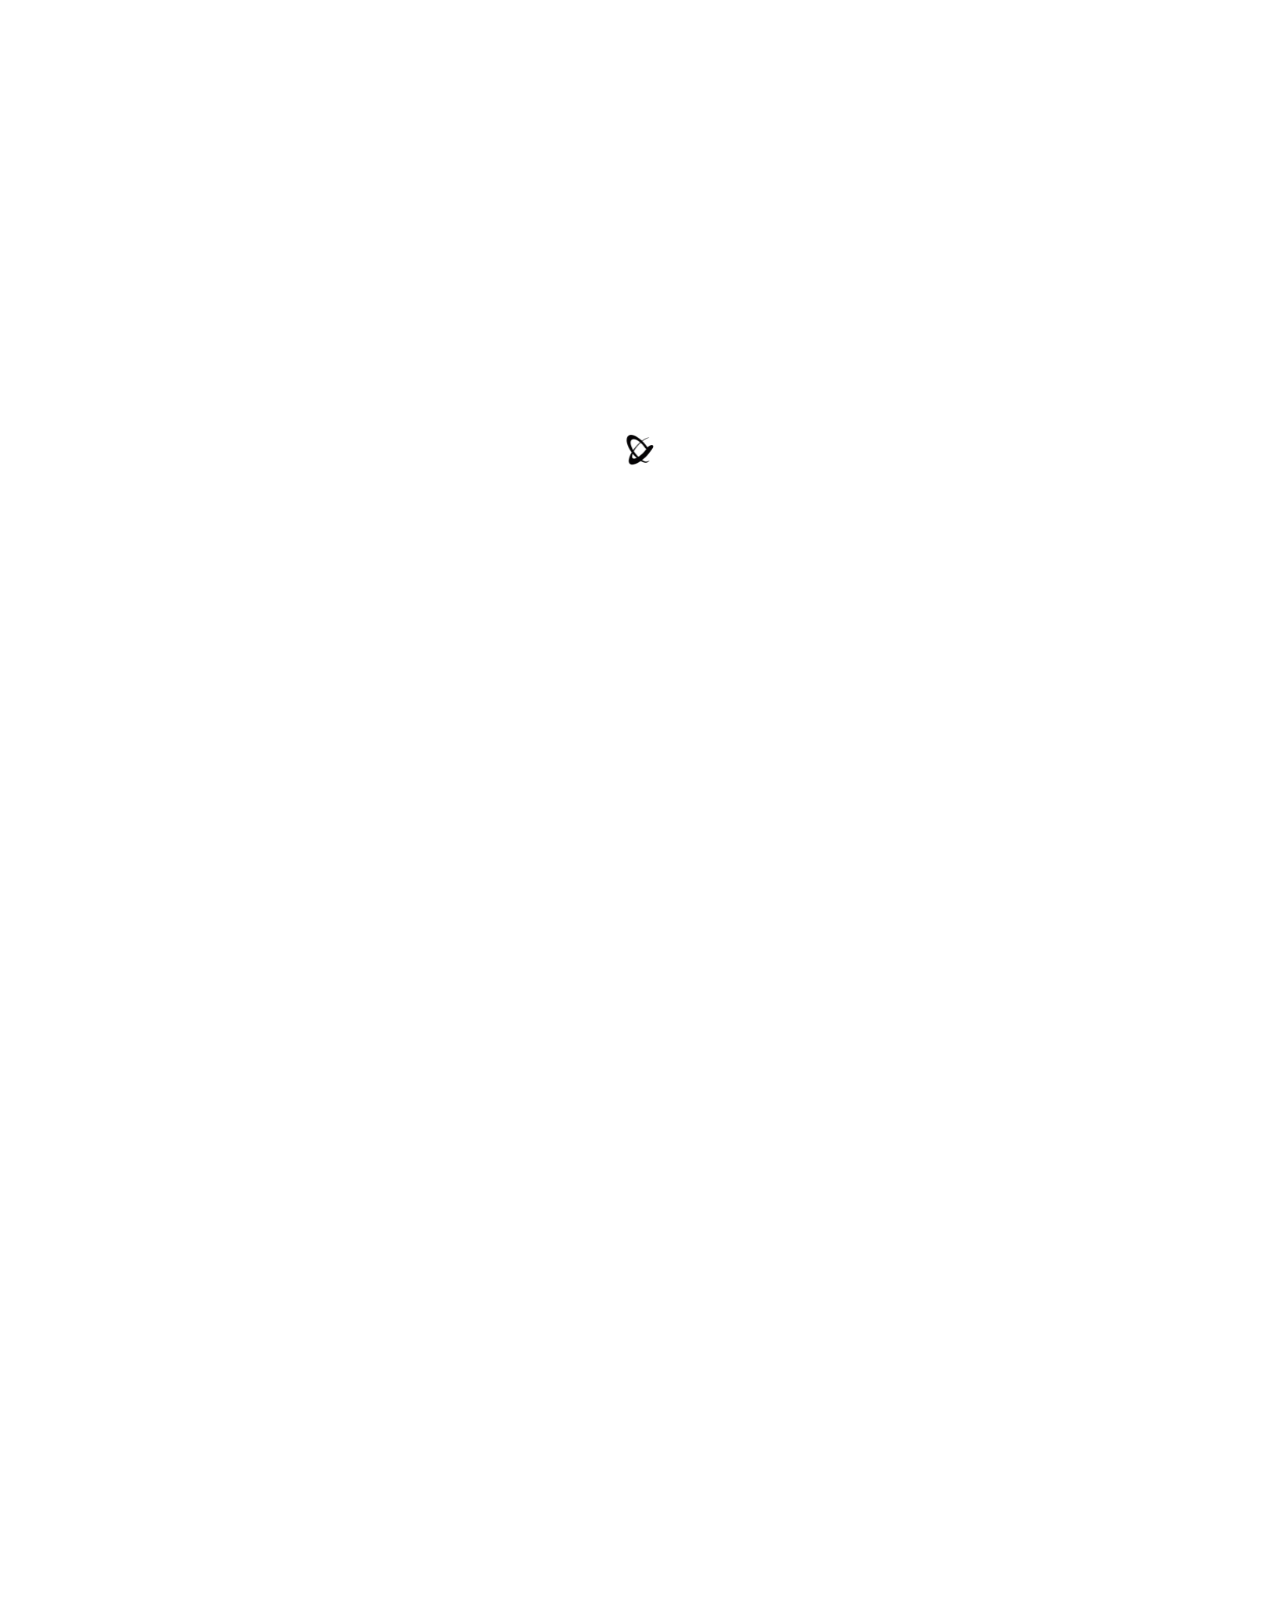
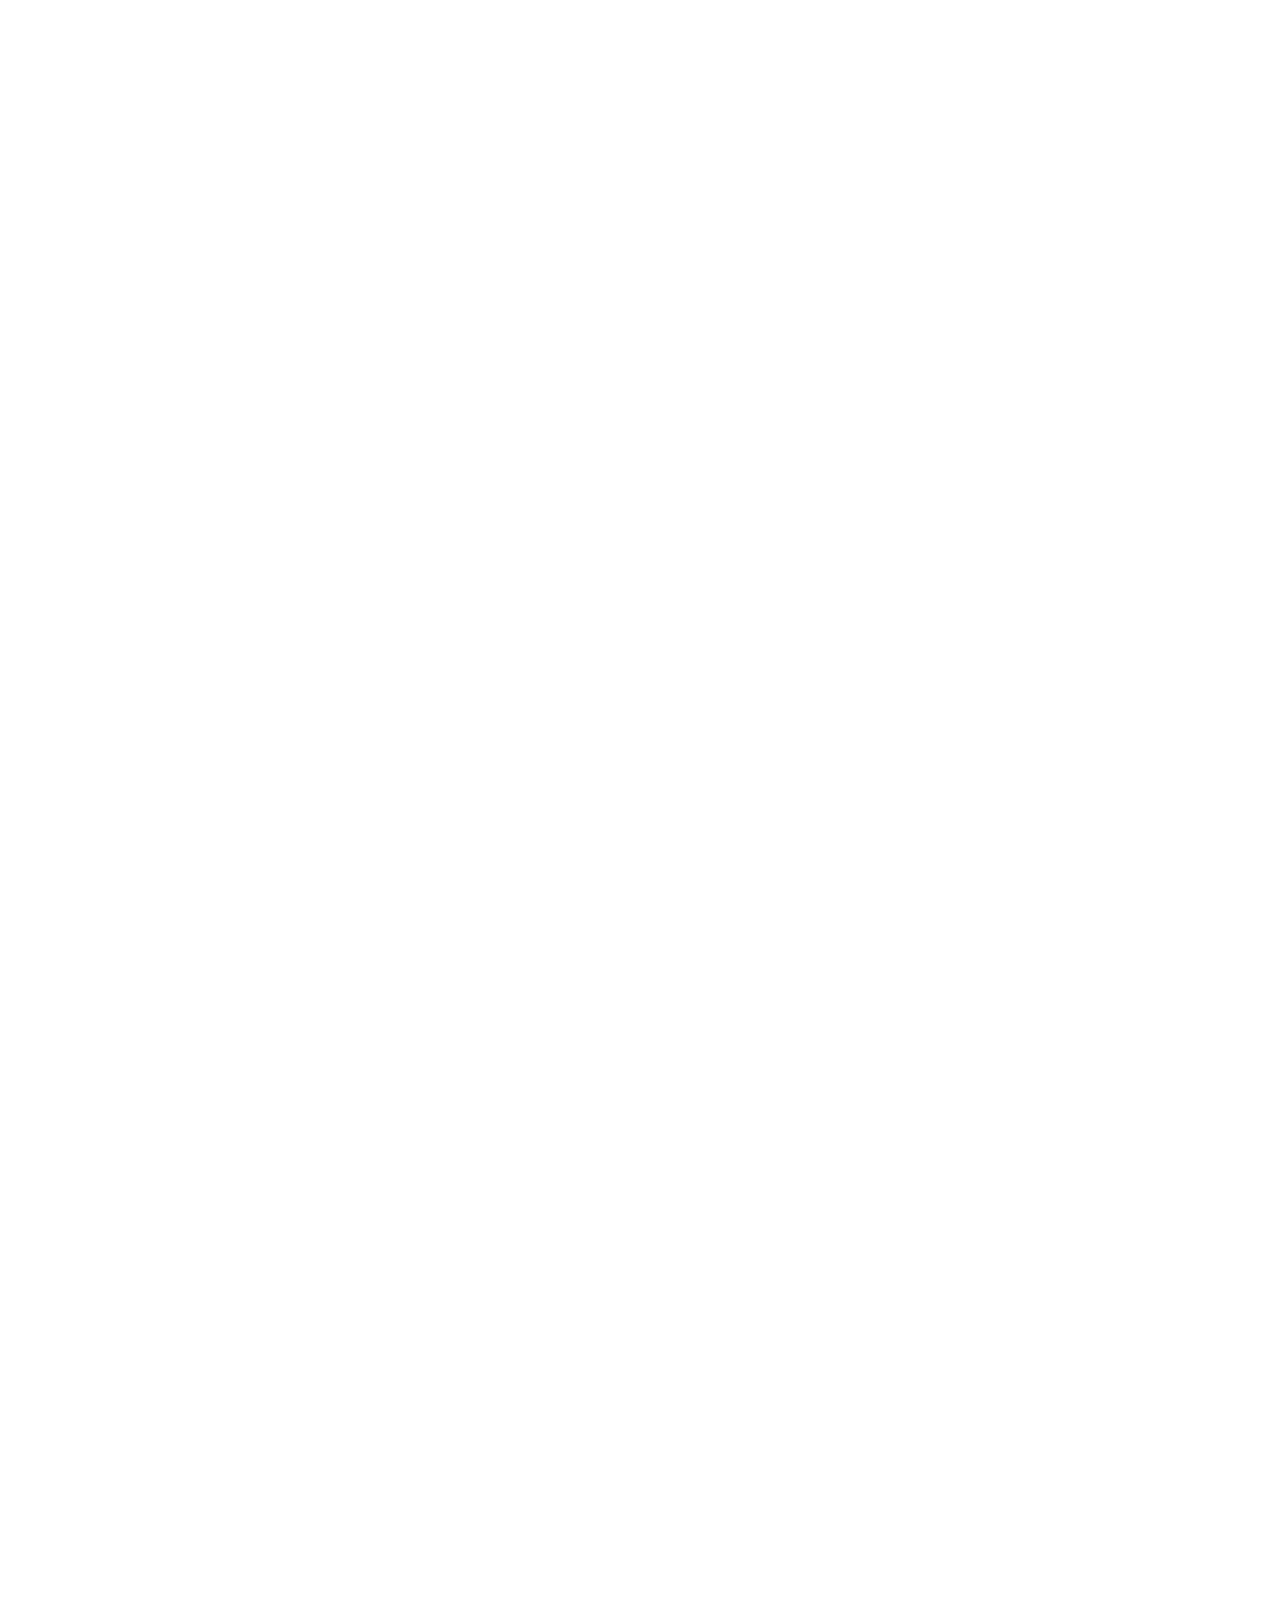
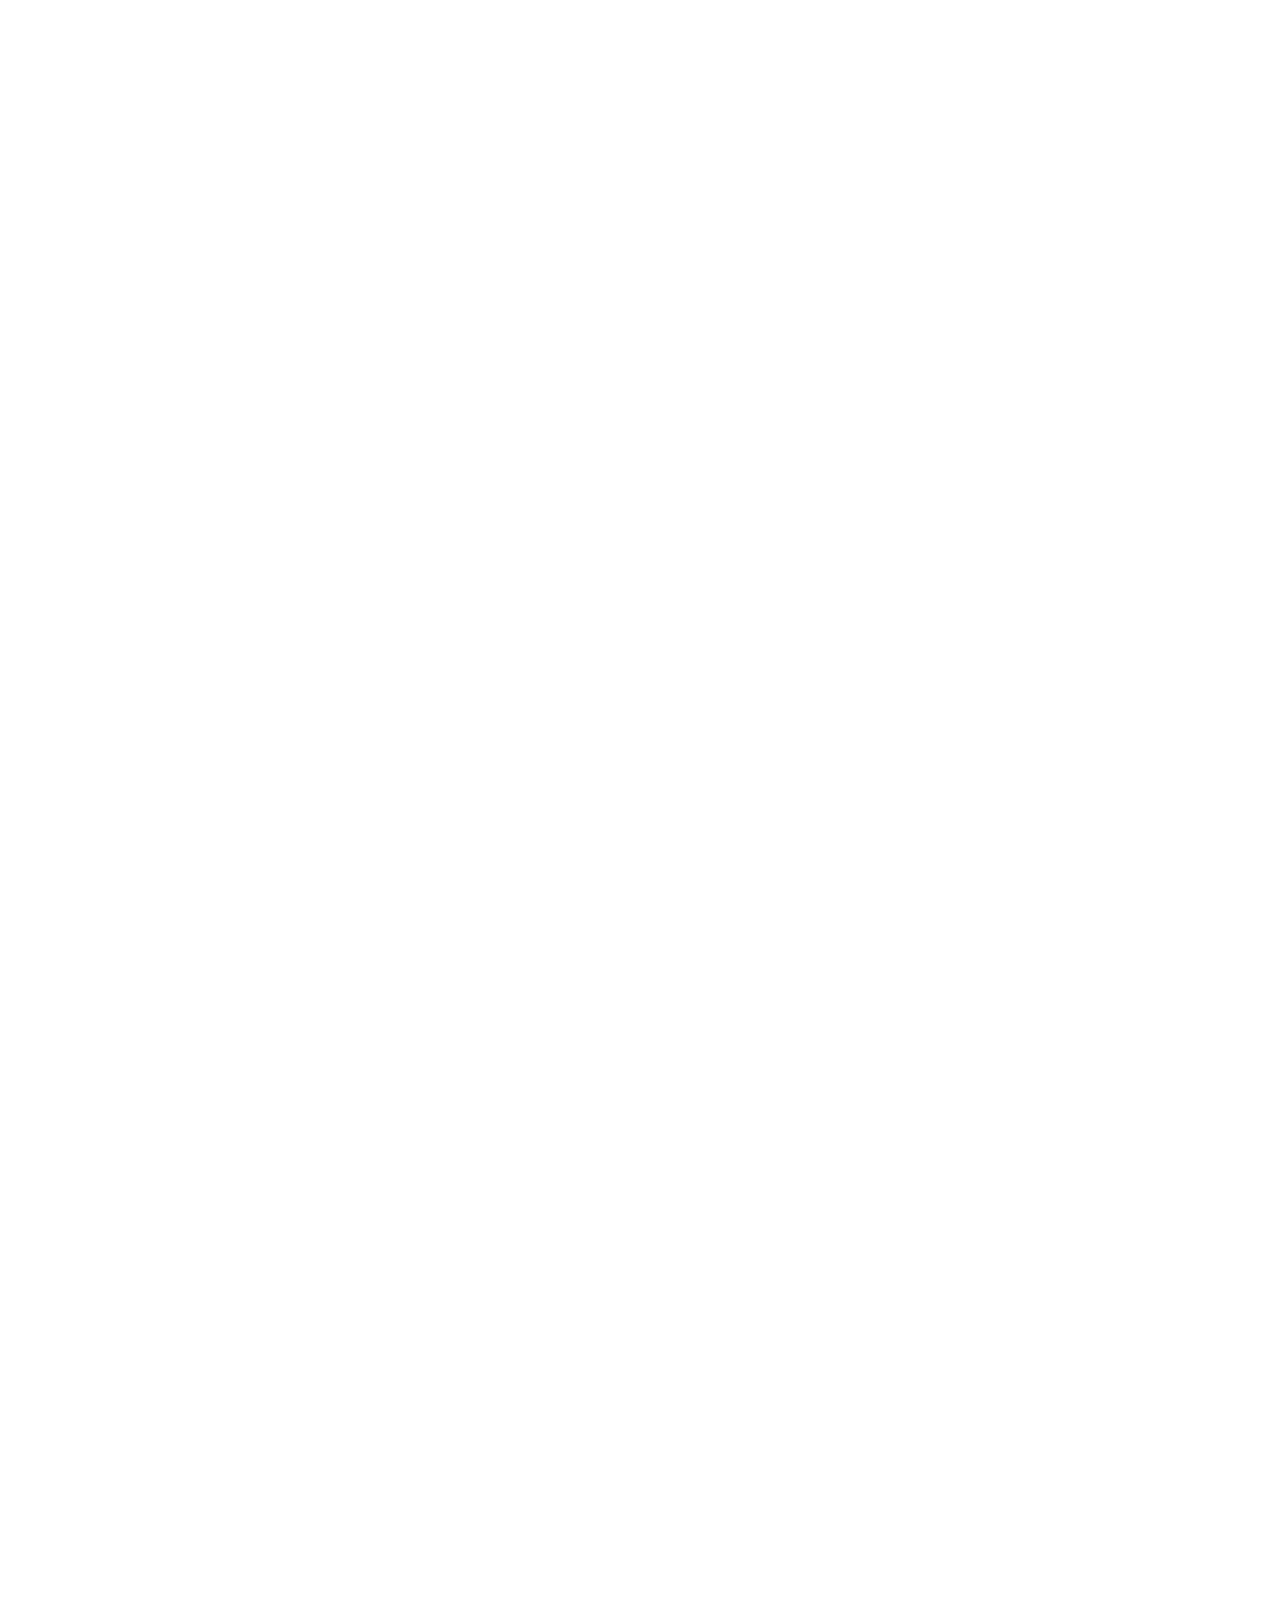
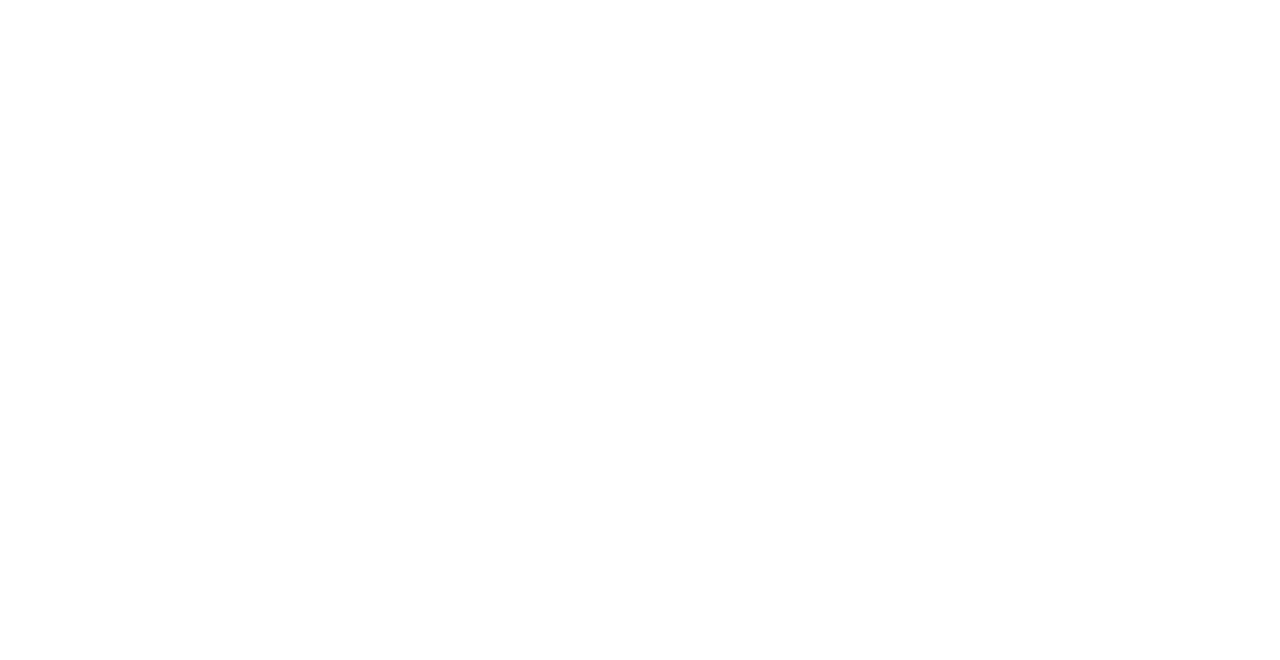
==== commit 46f8106f: "most of index done, saving before trying something" ====
--- a/index.html
+++ b/index.html
@@ -3,7 +3,7 @@
 <head>
 	
 	<meta charset="utf-8">
-	<title>Acme | Plastic Surgery</title>
+	<title>Peisinoe | Plastic Surgery</title>
     <meta name="viewport" content="width=device-width, initial-scale=1.0">
 	<meta name="description" content="">
 	<meta name="author" content="">
@@ -71,7 +71,7 @@
 <body>
 
 <!-- PRELOADER -->
-<img id="preloader" src="images/preloader.gif" alt="" />
+<img id="preloader" src="images/preloader.gif" alt=""/>
 <!-- //PRELOADER -->
 <div class="preloader_hide">
 
@@ -95,22 +95,22 @@
 					<div class="pull-right">
 						<nav class="navmenu center">
 							<ul>
-								<li class="first active scroll_btn"><a href="#home" >Home</a></li>
-								<li class="scroll_btn"><a href="#about" >About</a></li>
+								<li class="first active scroll_btn"><a href="#home">Home</a></li>
+								<li class="scroll_btn"><a href="#about">About</a></li>
 								<li class="sub-menu">
-									<a href="#team" >Doctors</a>
+									<a href="#team">Doctors</a>
 									<ul>
-										<li><a href="doctor.html" >Ricky Baker</a></li>
-										<li><a href="doctor.html" >John Doe</a></li>
-										<li><a href="doctor.html" >Matthew John Jr</a></li>
+										<li><a href="doctor.html">Ricky Baker</a></li>
+										<li><a href="doctor.html">John Doe</a></li>
+										<li><a href="doctor.html">Staci Curtis</a></li>
 									</ul>
 								</li>
 								<li class="sub-menu">
 									<a href="#procedures" >Procedures</a>
 									<ul>
-										<li><a href="blog.html" >Facelift</a></li>
-										<li><a href="blog-post.html" >Tummy Tuck</a></li>
-										<li><a href="portfolio-post.html" >Breast Augmentation</a></li>
+										<li><a href="procedure.html">Facelift</a></li>
+										<li><a href="procedure.html">Tummy Tuck</a></li>
+										<li><a href="procedure.html">Breast Augmentation</a></li>
 									</ul>
 								</li>
 								<li class="scroll_btn"><a href="#gallery" >Gallery</a></li>
@@ -138,7 +138,7 @@
 							<p class="title3 captionDelay6 FromTop">Surgery</p>
 							<p class="title4 captionDelay7 FromBottom">Lorem ipsum dolor sit amet, consectetur adipiscing elit, sed do eiusmod tempor incididunt ut labore et dolore magna aliqua.</p>
 						</div>
-						<a class="slide_btn FromRight" href="javascript:void(0);" >Read More</a>
+						<a class="slide_btn FromRight" href="procedure.html">Read More</a>
 					<li class="slide2">
 						<div class="flex_caption1">
 							<p class="title1 captionDelay6 FromLeft">Tummy</p>
@@ -146,7 +146,7 @@
 							<p class="title3 captionDelay2 FromLeft">Surgery</p>
 							<p class="title4 captionDelay7 FromLeft">Lorem ipsum dolor sit amet, consectetur adipiscing elit, sed do eiusmod tempor incididunt ut labore et dolore magna aliqua.</p>
 						</div>
-						<a class="slide_btn FromRight" href="javascript:void(0);" >Read More</a>
+						<a class="slide_btn FromRight" href="procedure.html">Read More</a>
 					</li>
 					<li class="slide3">
 						<div class="flex_caption1">
@@ -155,7 +155,7 @@
 							<p class="title3 captionDelay3 FromBottom">Surgery</p>
 							<p class="title4 captionDelay5 FromBottom">Lorem ipsum dolor sit amet, consectetur adipiscing elit, sed do eiusmod tempor incididunt ut labore et dolore magna aliqua.</p>
 						</div>
-						<a class="slide_btn FromRight" href="javascript:void(0);" >Read More</a>
+						<a class="slide_btn FromRight" href="procedure.html">Read More</a>
 						
 						<!-- VIDEO BACKGROUND -->
 						<a id="P2" class="player" data-property="{videoURL:'tDvBwPzJ7dY',containment:'.top_slider .slide3',autoPlay:true, mute:true, startAt:0, opacity:1}" ></a>
@@ -165,9 +165,9 @@
 			</div>
 			<div id="carousel">
 				<ul class="slides">
-					<li><img src="images/slider/slide1_bg.jpg" alt="" /></li>
-					<li><img src="images/slider/slide2_bg.jpg" alt="" /></li>
-					<li><img src="images/slider/slide3_bg.jpg" alt="" /></li>
+					<li><img src="images/slider/slide1_bg.jpg" alt=""/></li>
+					<li><img src="images/slider/slide2_bg.jpg" alt=""/></li>
+					<li><img src="images/slider/slide3_bg.jpg" alt=""/></li>
 				</ul>
 			</div><!-- //TOP SLIDER -->
 		</section><!-- //HOME -->
@@ -177,117 +177,330 @@
 		<section id="about">
 			
 			<!-- SERVICES -->
-			<div class="services_block padbot40" data-appear-top-offset="-200" data-animated="fadeInUp">
+			<div class="services_block padbot80" data-appear-top-offset="-200" data-animated="fadeInUp">
 				
 				<!-- CONTAINER -->
 				<div class="container">
-				
+					<div class="col-12">
+						<h2><b>About</b> Us</h2>
+					</div>
 					<!-- ROW -->
-					<div class="row">
-						<div class="col-lg-3 col-md-3 col-sm-6 col-xs-6 col-ss-12 margbot30">
-							<a class="services_item" href="javascript:void(0);" >
-								<p><b>Easy</b> Customize</p>
-								<span>Quality and very comfortable design, does not hurt the eyes and pleasant to use.</span>
-							</a>
-						</div>
-						<div class="col-lg-3 col-md-3 col-sm-6 col-xs-6 col-ss-12 margbot30">
-							<a class="services_item" href="javascript:void(0);" >
-								<p><b>Modern</b> Design</p>
-								<span>Quality and unique design that meets all the requirements and trends of modern web design.</span>
-							</a>
-						</div>
-						<div class="col-lg-3 col-md-3 col-sm-6 col-xs-6 col-ss-12 margbot30">
-							<a class="services_item" href="javascript:void(0);" >
-								<p><b>Responsive</b> Design</p>
-								<span>Design that will be equally beautifully displayed on all your devices, tablet, smartphone or computer.</span>
-							</a>
-						</div>
-						<div class="col-lg-3 col-md-3 col-sm-6 col-xs-6 col-ss-12 margbot30">
-							<a class="services_item" href="javascript:void(0);" >
-								<p><b>Free</b> Updates & Support</p>
-								<span>Hour and great support template. You can always ask a question and we will help you.</span>
-							</a>
+					<div class="row offset-top-75">
+						<div class="col-lg-3 col-md-3 col-sm-6 col-xs-6 col-ss-12 margbot30 services_item">
+							<p><b>Quality</b> Service</p>
+							<span>Lorem ipsum dolor sit amet, consectetur adipiscing elit, sed do eiusmod tempor incididunt ut labore.</span>
+						</div>
+						<div class="col-lg-3 col-md-3 col-sm-6 col-xs-6 col-ss-12 margbot30 services_item">
+							<p><b>Reasonable</b> Prices</p>
+							<span>Lorem ipsum dolor sit amet, consectetur adipiscing elit, sed do eiusmod tempor incididunt ut labore.</span>
+						</div>
+						<div class="col-lg-3 col-md-3 col-sm-6 col-xs-6 col-ss-12 margbot30 services_item">
+							<p><b>Experienced</b> Surgeons</p>
+							<span>Lorem ipsum dolor sit amet, consectetur adipiscing elit, sed do eiusmod tempor incididunt ut labore.</span>
+						</div>
+						<div class="col-lg-3 col-md-3 col-sm-6 col-xs-6 col-ss-12 margbot30 services_item">
+							<p><b>Free</b> Consultation</p>
+							<span>Lorem ipsum dolor sit amet, consectetur adipiscing elit, sed do eiusmod tempor incididunt ut labore.</span>
+						</div>
+					</div><!-- //ROW -->
+					<div class="row offset-top-30">
+						<div class="col-md-6">
+							<img class="img-responsive" src="images/location.jpg">
+						</div>
+						<div class="col-md-6">
+							<div class="offset-top-30-mobile services_item">
+								<p><b>Convenient</b> Location</p>
+							</div>
+							<p class="offset-top-10">
+								Lorem ipsum dolor sit amet, consectetur adipiscing elit, sed do eiusmod tempor incididunt ut labore et dolore magna aliqua. Ut enim ad minim veniam, quis nostrud exercitation ullamco laboris nisi ut aliquip ex ea commodo consequat. Duis aute irure dolor in reprehenderit in voluptate velit esse cillum dolore eu fugiat nulla pariatur. Excepteur sint occaecat cupidatat non proident, sunt in culpa qui officia deserunt mollit anim id est laborum. <br><br>Sed ut perspiciatis unde omnis iste natus error sit voluptatem accusantium doloremque laudantium, totam rem aperiam, eaque ipsa quae ab illo inventore veritatis et quasi architecto beatae vitae dicta sunt explicabo. Nemo enim ipsam voluptatem quia voluptas sit aspernatur aut odit aut fugit, sed quia consequuntur magni dolores eos qui ratione voluptatem sequi nesciunt.
+							</p>
 						</div>
 					</div><!-- //ROW -->
 				</div><!-- //CONTAINER -->
 			</div><!-- //SERVICES -->
-			
-			<!-- CLEAN CODE -->
-			<div class="cleancode_block">
-				
-				<!-- CONTAINER -->
-				<div class="container" data-appear-top-offset="-200" data-animated="fadeInUp">
-					
-					<!-- CASTOM TAB -->
-					<div id="myTabContent" class="tab-content">
-						<div class="tab-pane fade in active clearfix" id="tab1">
-							<p class="title"><b>Clean</b> Code</p>
-							<span>We tried to make very high-quality product and so our code is very neat and clean. Whatever anyone could improve and modify the template to your liking.</span>
-						</div>
-						<div class="tab-pane fade clearfix" id="tab2">
-							<p class="title"><b>Technical</b> Support</p>
-							<span>We tried to make very high-quality product and so our code is very neat and clean. Whatever anyone could improve and modify the template to your liking.</span>
-						</div>
-						<div class="tab-pane fade clearfix" id="tab3">
-							<p class="title"><b>Responsive</b></p>
-							<span>We tried to make very high-quality product and so our code is very neat and clean. Whatever anyone could improve and modify the template to your liking.</span>
-						</div>
-						<div class="tab-pane fade clearfix" id="tab4">
-							<p class="title"><b>Documentation</b></p>
-							<span>We tried to make very high-quality product and so our code is very neat and clean. Whatever anyone could improve and modify the template to your liking.</span>
-						</div>
-						<div class="tab-pane fade clearfix" id="tab5">
-							<p class="title"><b>Quality</b></p>
-							<span>We tried to make very high-quality product and so our code is very neat and clean. Whatever anyone could improve and modify the template to your liking.</span>
-						</div>
-						<div class="tab-pane fade clearfix" id="tab6">
-							<p class="title"><b>Support</b></p>
-							<span>We tried to make very high-quality product and so our code is very neat and clean. Whatever anyone could improve and modify the template to your liking.</span>
-						</div>
-					</div>
-					<ul id="myTab" class="nav nav-tabs">
-						<li class="active"><a class="i1" href="#tab1" data-toggle="tab" ><i></i><span>Clean Code</span></a></li>
-						<li><a class="i2" href="#tab2" data-toggle="tab" ><i></i><span>Support</span></a></li>
-						<li><a class="i3" href="#tab3" data-toggle="tab" ><i></i><span>Responsive</span></a></li>
-						<li><a class="i4" href="#tab4" data-toggle="tab" ><i></i><span>Documentation</span></a></li>
-						<li><a class="i5" href="#tab5" data-toggle="tab" ><i></i><span>Quality</span></a></li>
-						<li><a class="i6" href="#tab6" data-toggle="tab" ><i></i><span>Support</span></a></li>
-					</ul><!-- CASTOM TAB -->
-				</div><!-- //CONTAINER -->
-			</div><!-- //CLEAN CODE -->
-			
-			<!-- MULTI PURPOSE -->
-			<div class="purpose_block">
-				
-				<!-- CONTAINER -->
-				<div class="container">
-					
-					<!-- ROW -->
-					<div class="row">
-					
-						<div class="col-lg-7 col-md-7 col-sm-7" data-appear-top-offset="-200" data-animated="fadeInLeft">
-							<h2><b>Multi-purpose</b> WordPress Theme</h2>
-							<p>We tried to make very high-quality product and so our code is very neat and clean. Whatever anyone could improve and modify the template to your liking.</p>
-							<p>Sed ut perspiciatis unde omnis iste natus error sit voluptatem accusantium doloremque laudantium, totam rem aperiam, eaque ipsa quae ab illo inventore veritatis et quasi architecto beatae vitae dicta sunt explicabo.</p>
-							<a class="btn btn-active" href="javascript:void(0);" ><span data-hover="Yes I want it">Byu This theme</span></a>
-							<a class="btn" href="javascript:void(0);" >View more templates</a>
-						</div>
-						
-						<div class="col-lg-5 col-md-5 col-sm-5 ipad_img_in" data-appear-top-offset="-200" data-animated="fadeInRight">
-							<img class="ipad_img1" src="images/img1.png" alt="" />
-						</div>
-					</div><!-- //ROW -->
-				</div><!-- //CONTAINER -->
-			</div><!-- //MULTI PURPOSE -->
 		</section><!-- //ABOUT -->
 		
 		
-		<!-- PROJECTS -->
-		<section id="projects" class="padbot20">
+		<!-- TEAM -->
+		<section id="team">
 		
 			<!-- CONTAINER -->
 			<div class="container">
-				<h2><b>Featured</b> Works</h2>
+				<h2 class="text-white"><b>Our</b> Team</h2>
+				
+				<!-- ROW -->
+				<div class="row" data-appear-top-offset="-200" data-animated="fadeInUp">
+						
+					<!-- TEAM SLIDER -->
+					<div class="owl-demo owl-carousel team_slider">
+				
+						<!-- crewman1 -->
+						<div class="item">
+							<div class="crewman_item">
+								<div class="crewman">
+									<img src="images/team/1.jpg" alt="" />
+								</div>
+								<div class="crewman_descr center">
+									<div class="crewman_descr_cont">
+										<p><b>Ricky Baker</b></p>
+										<a href="doctor.html">View Profile</a>
+									</div>
+								</div>
+								<div class="crewman_social">
+									<a href="https://twitter.com/" ><i class="fa fa-twitter"></i></a>
+									<a href="https://facebook.com/" ><i class="fa fa-facebook-square"></i></a>
+									<a href="https://linked-in.com/" ><i class="fa fa-linkedin-square"></i></a>
+								</div>
+							</div>
+						</div><!-- crewman1 -->
+						
+						<!-- crewman2 -->
+						<div class="item">
+							<div class="crewman_item">
+								<div class="crewman">
+									<img src="images/team/2.jpg" alt="" />
+								</div>
+								<div class="crewman_descr center">
+									<div class="crewman_descr_cont">
+										<p><b>John Doe</b></p>
+										<a href="doctor.html">View Profile</a>
+									</div>
+								</div>
+								<div class="crewman_social">
+									<a href="https://twitter.com/" ><i class="fa fa-twitter"></i></a>
+									<a href="https://facebook.com/" ><i class="fa fa-facebook-square"></i></a>
+									<a href="https://linked-in.com/" ><i class="fa fa-linkedin-square"></i></a>
+								</div>
+							</div>
+						</div><!-- crewman1 -->
+						
+						<!-- crewman3 -->
+						<div class="item">
+							<div class="crewman_item">
+								<div class="crewman">
+									<img src="images/team/3.jpg" alt="" />
+								</div>
+								<div class="crewman_descr center">
+									<div class="crewman_descr_cont">
+										<p><b>Staci Curtis</b></p>
+										<a href="doctor.html">View Profile</a>
+									</div>
+								</div>
+								<div class="crewman_social">
+									<a href="https://twitter.com/" ><i class="fa fa-twitter"></i></a>
+									<a href="https://facebook.com/" ><i class="fa fa-facebook-square"></i></a>
+									<a href="https://linked-in.com/" ><i class="fa fa-linkedin-square"></i></a>
+								</div>
+							</div>
+						</div><!-- crewman3 -->
+						
+						<!-- crewman4 -->
+						<div class="item">
+							<div class="crewman_item">
+								<div class="crewman">
+									<img src="images/team/1.jpg" alt="" />
+								</div>
+								<div class="crewman_descr center">
+									<div class="crewman_descr_cont">
+										<p><b>Ricky Baker</b></p>
+										<a href="doctor.html">View Profile</a>
+									</div>
+								</div>
+								<div class="crewman_social">
+									<a href="https://twitter.com/" ><i class="fa fa-twitter"></i></a>
+									<a href="https://facebook.com/" ><i class="fa fa-facebook-square"></i></a>
+									<a href="https://linked-in.com/" ><i class="fa fa-linkedin-square"></i></a>
+								</div>
+							</div>
+						</div><!-- crewman4 -->
+						
+						<!-- crewman5 -->
+						<div class="item">
+							<div class="crewman_item">
+								<div class="crewman">
+									<img src="images/team/2.jpg" alt="" />
+								</div>
+								<div class="crewman_descr center">
+									<div class="crewman_descr_cont">
+										<p><b>John Doe</b></p>
+										<a href="doctor.html">View Profile</a>
+									</div>
+								</div>
+								<div class="crewman_social">
+									<a href="https://twitter.com/" ><i class="fa fa-twitter"></i></a>
+									<a href="https://facebook.com/" ><i class="fa fa-facebook-square"></i></a>
+									<a href="https://linked-in.com/" ><i class="fa fa-linkedin-square"></i></a>
+								</div>
+							</div>
+						</div><!-- crewman5 -->
+						
+						<!-- crewman6 -->
+						<div class="item">
+							<div class="crewman_item">
+								<div class="crewman">
+									<img src="images/team/3.jpg" alt="" />
+								</div>
+								<div class="crewman_descr center">
+									<div class="crewman_descr_cont">
+										<p><b>Staci Curtis</b></p>
+										<a href="doctor.html">View Profile</a>
+									</div>
+								</div>
+								<div class="crewman_social">
+									<a href="https://twitter.com/" ><i class="fa fa-twitter"></i></a>
+									<a href="https://facebook.com/" ><i class="fa fa-facebook-square"></i></a>
+									<a href="https://linked-in.com/" ><i class="fa fa-linkedin-square"></i></a>
+								</div>
+							</div>
+						</div><!-- crewman6 -->
+						
+						<!-- crewman7 -->
+						<div class="item">
+							<div class="crewman_item">
+								<div class="crewman">
+									<img src="images/team/1.jpg" alt="" />
+								</div>
+								<div class="crewman_descr center">
+									<div class="crewman_descr_cont">
+										<p><b>Ricky Baker</b></p>
+										<a href="doctor.html">View Profile</a>
+									</div>
+								</div>
+								<div class="crewman_social">
+									<a href="https://twitter.com/" ><i class="fa fa-twitter"></i></a>
+									<a href="https://facebook.com/" ><i class="fa fa-facebook-square"></i></a>
+									<a href="https://linked-in.com/" ><i class="fa fa-linkedin-square"></i></a>
+								</div>
+							</div>
+						</div><!-- crewman7 -->
+						
+						<!-- crewman8 -->
+						<div class="item">
+							<div class="crewman_item">
+								<div class="crewman">
+									<img src="images/team/2.jpg" alt="" />
+								</div>
+								<div class="crewman_descr center">
+									<div class="crewman_descr_cont">
+										<p><b>John Doe</b></p>
+										<a href="doctor.html">View Profile</a>
+									</div>
+								</div>
+								<div class="crewman_social">
+									<a href="https://twitter.com/" ><i class="fa fa-twitter"></i></a>
+									<a href="https://facebook.com/" ><i class="fa fa-facebook-square"></i></a>
+									<a href="https://linked-in.com/" ><i class="fa fa-linkedin-square"></i></a>
+								</div>
+							</div>
+						</div><!-- crewman8 -->
+					</div><!-- TEAM SLIDER -->
+				</div><!-- //ROW -->
+			</div><!-- //CONTAINER -->
+		</section><!-- //TEAM -->
+
+
+
+		<!-- procedures -->
+		<section id="procedures">
+			<div class="container">
+				<h2><b>Our</b> Procedures</h2>
+			</div><!-- //CONTAINER -->
+			<!-- CONTAINER -->
+			<div class="container">
+
+				<div class="row offset-top-30 recent_posts" data-appear-top-offset="-200" data-animated="fadeInUp">
+					<div class="col-lg-4 col-md-4 col-sm-4 padbot30 post_item_block">
+						<div class="post_item">
+							<div class="post_item_img">
+								<img src="images/blog/1.jpg" alt="" />
+								<a class="link" href="blog-post.html" ></a>
+							</div>
+						</div>
+						<div>
+							<div class="post_item_content">
+								<h3>Facelift</h3>
+								<p>Lorem ipsum dolor sit amet, consectetur adipiscing elit, sed do eiusmod tempor incididunt ut labore et dolore magna aliqua.</p>
+								<a class="btn-small">Learn More</a>
+							</div>
+						</div>
+					</div>
+					<div class="col-lg-4 col-md-4 col-sm-4 padbot30 post_item_block">
+						<div class="post_item">
+							<div class="post_item_img">
+								<img src="images/blog/2.jpg" alt="" />
+								<a class="link" href="blog-post.html"></a>
+							</div>
+							<div class="post_item_content">
+								<h3>Tummy Tuck</h3>
+								<p>Lorem ipsum dolor sit amet, consectetur adipiscing elit, sed do eiusmod tempor incididunt ut labore et dolore magna aliqua.</p>
+								<a class="btn-small">Learn More</a>
+							</div>
+						</div>
+					</div>
+					<div class="col-lg-4 col-md-4 col-sm-4 padbot30 post_item_block">
+						<div class="post_item">
+							<div class="post_item_img">
+								<img src="images/blog/3.jpg" alt="" />
+								<a class="link" href="blog-post.html"></a>
+							</div>
+							<div class="post_item_content">
+								<h3>Breast Augmentation</h3>
+								<p>Lorem ipsum dolor sit amet, consectetur adipiscing elit, sed do eiusmod tempor incididunt ut labore et dolore magna aliqua.</p>
+								<a class="btn-small">Learn More</a>
+							</div>
+						</div>
+					</div>
+				</div><!-- surgeries -->
+				<div class="row offset-top-30 recent_posts" data-appear-top-offset="-200" data-animated="fadeInUp">
+					<div class="col-lg-4 col-md-4 col-sm-4 padbot30 post_item_block">
+						<div class="post_item">
+							<div class="post_item_img">
+								<img src="images/blog/1.jpg" alt="" />
+								<a class="link" href="blog-post.html" ></a>
+							</div>
+							<div class="post_item_content">
+								<h3>Facelift</h3>
+								<p>Lorem ipsum dolor sit amet, consectetur adipiscing elit, sed do eiusmod tempor incididunt ut labore et dolore magna aliqua.</p>
+								<a class="btn-small">Learn More</a>
+							</div>
+						</div>
+					</div>
+					<div class="col-lg-4 col-md-4 col-sm-4 padbot30 post_item_block">
+						<div class="post_item">
+							<div class="post_item_img">
+								<img src="images/blog/2.jpg" alt="" />
+								<a class="link" href="blog-post.html"></a>
+							</div>
+							<div class="post_item_content">
+								<h3>Tummy Tuck</h3>
+								<p>Lorem ipsum dolor sit amet, consectetur adipiscing elit, sed do eiusmod tempor incididunt ut labore et dolore magna aliqua.</p>
+								<a class="btn-small">Learn More</a>
+							</div>
+						</div>
+					</div>
+					<div class="col-lg-4 col-md-4 col-sm-4 padbot30 post_item_block">
+						<div class="post_item">
+							<div class="post_item_img">
+								<img src="images/blog/3.jpg" alt="" />
+								<a class="link" href="blog-post.html"></a>
+							</div>
+							<div class="post_item_content">
+								<h3>Breast Augmentation</h3>
+								<p>Lorem ipsum dolor sit amet, consectetur adipiscing elit, sed do eiusmod tempor incididunt ut labore et dolore magna aliqua.</p>
+								<a class="btn-small">Learn More</a>
+							</div>
+						</div>
+					</div>
+				</div><!-- surgeries -->
+			</div>
+		</section>
+
+		<!-- PROJECTS -->
+		<section id="gallery" class="padbot20">
+		
+			<!-- CONTAINER -->
+			<div class="container">
+				<h2><b>Our</b> Gallery</h2>
 			</div><!-- //CONTAINER -->
 			
 				
@@ -304,8 +517,8 @@
 							</div>
 							<div class="work_description">
 								<div class="work_descr_cont">
-									<a href="portfolio-post.html" >Ginger Beast</a>
-									<span>17 March, 2041</span>
+									<a href="portfolio-post.html" >Facial Reconstruction Surgery</a>
+									<span>Lorem Ipsum Dolor</span>
 								</div>
 							</div>
 						</div>
@@ -315,13 +528,13 @@
 					<div class="item">
 						<div class="work_item">
 							<div class="work_img">
-								<img src="images/works/2.jpg" alt="" />
+								<img src="images/works/2.jpg" alt=""/>
 								<a class="zoom" href="images/works/2.jpg" rel="prettyPhoto[portfolio1]" ></a>
 							</div>
 							<div class="work_description">
 								<div class="work_descr_cont">
-									<a href="portfolio-post.html" >Ginger Beast</a>
-									<span>17 March, 2041</span>
+									<a href="portfolio-post.html" >Facelift</a>
+									<span>Lorem Ipsum Dolor</span>
 								</div>
 							</div>
 						</div>
@@ -336,8 +549,8 @@
 							</div>
 							<div class="work_description">
 								<div class="work_descr_cont">
-									<a href="portfolio-post.html" >Ginger Beast</a>
-									<span>17 March, 2041</span>
+									<a href="portfolio-post.html" >Lip Augmentation</a>
+									<span>Lorem Ipsum Dolor</span>
 								</div>
 							</div>
 						</div>
@@ -352,8 +565,8 @@
 							</div>
 							<div class="work_description">
 								<div class="work_descr_cont">
-									<a href="portfolio-post.html" >Ginger Beast</a>
-									<span>17 March, 2041</span>
+									<a href="portfolio-post.html" >Facelift</a>
+									<span>Lorem Ipsum Dolor</span>
 								</div>
 							</div>
 						</div>
@@ -368,8 +581,8 @@
 							</div>
 							<div class="work_description">
 								<div class="work_descr_cont">
-									<a href="portfolio-post.html" >Ginger Beast</a>
-									<span>17 March, 2041</span>
+									<a href="portfolio-post.html" >Facial Reconstruction Surgery</a>
+									<span>Lorem Ipsum Dolor</span>
 								</div>
 							</div>
 						</div>
@@ -384,8 +597,8 @@
 							</div>
 							<div class="work_description">
 								<div class="work_descr_cont">
-									<a href="portfolio-post.html" >Ginger Beast</a>
-									<span>17 March, 2041</span>
+									<a href="portfolio-post.html" >Lip Augmentation</a>
+									<span>Lorem Ipsum Dolor</span>
 								</div>
 							</div>
 						</div>
@@ -400,220 +613,16 @@
 							</div>
 							<div class="work_description">
 								<div class="work_descr_cont">
-									<a href="portfolio-post.html" >Ginger Beast</a>
-									<span>17 March, 2041</span>
+									<a href="portfolio-post.html" >Tummy Tuck</a>
+									<span>Lorem Ipsum Dolor</span>
 								</div>
 							</div>
 						</div>
 					</div><!-- //work7 -->
 				</div><!-- //PROJECTS SLIDER -->
 			</div>
-			
-			
-			<!-- OUR CLIENTS -->
-			<div class="our_clients">
-			
-				<!-- CONTAINER -->
-				<div class="container" data-appear-top-offset="-200" data-animated="fadeInUp">
-					
-					<!-- ROW -->
-					<div class="row">
-						<div class="col-lg-2 col-md-2 col-sm-2 client_img">
-							<img src="images/clients/1.jpg" alt="" />
-						</div>
-						<div class="col-lg-2 col-md-2 col-sm-2 client_img">
-							<img src="images/clients/2.jpg" alt="" />
-						</div>
-						<div class="col-lg-2 col-md-2 col-sm-2 client_img">
-							<img src="images/clients/3.jpg" alt="" />
-						</div>
-						<div class="col-lg-2 col-md-2 col-sm-2 client_img">
-							<img src="images/clients/4.jpg" alt="" />
-						</div>
-						<div class="col-lg-2 col-md-2 col-sm-2 client_img">
-							<img src="images/clients/5.jpg" alt="" />
-						</div>
-						<div class="col-lg-2 col-md-2 col-sm-2 client_img">
-							<img src="images/clients/6.jpg" alt="" />
-						</div>
-					</div><!-- //ROW -->
-				</div><!-- CONTAINER -->
-			</div><!-- //OUR CLIENTS -->
 		</section><!-- //PROJECTS -->
-		
-		
-		<!-- TEAM -->
-		<section id="team">
-		
-			<!-- CONTAINER -->
-			<div class="container">
-				<h2><b>Our</b> Team</h2>
-				
-				<!-- ROW -->
-				<div class="row" data-appear-top-offset="-200" data-animated="fadeInUp">
-						
-					<!-- TEAM SLIDER -->
-					<div class="owl-demo owl-carousel team_slider">
-				
-						<!-- crewman1 -->
-						<div class="item">
-							<div class="crewman_item">
-								<div class="crewman">
-									<img src="images/team/1.jpg" alt="" />
-								</div>
-								<div class="crewman_descr center">
-									<div class="crewman_descr_cont">
-										<p>Sarah Brown</p>
-										<span>Director</span>
-									</div>
-								</div>
-								<div class="crewman_social">
-									<a href="javascript:void(0);" ><i class="fa fa-twitter"></i></a>
-									<a href="javascript:void(0);" ><i class="fa fa-facebook-square"></i></a>
-								</div>
-							</div>
-						</div><!-- crewman1 -->
-						
-						<!-- crewman2 -->
-						<div class="item">
-							<div class="crewman_item">
-								<div class="crewman">
-									<img src="images/team/2.jpg" alt="" />
-								</div>
-								<div class="crewman_descr center">
-									<div class="crewman_descr_cont">
-										<p>David Jones</p>
-										<span>Creative Director</span>
-									</div>
-								</div>
-								<div class="crewman_social">
-									<a href="javascript:void(0);" ><i class="fa fa-google-plus"></i></a>
-									<a href="javascript:void(0);" ><i class="fa fa-twitter"></i></a>
-									<a href="javascript:void(0);" ><i class="fa fa-facebook-square"></i></a>
-								</div>
-							</div>
-						</div><!-- crewman1 -->
-						
-						<!-- crewman3 -->
-						<div class="item">
-							<div class="crewman_item">
-								<div class="crewman">
-									<img src="images/team/3.jpg" alt="" />
-								</div>
-								<div class="crewman_descr center">
-									<div class="crewman_descr_cont">
-										<p>Kate Smith</p>
-										<span>Manager</span>
-									</div>
-								</div>
-								<div class="crewman_social">
-									<a href="javascript:void(0);" ><i class="fa fa-twitter"></i></a>
-									<a href="javascript:void(0);" ><i class="fa fa-facebook-square"></i></a>
-								</div>
-							</div>
-						</div><!-- crewman3 -->
-						
-						<!-- crewman4 -->
-						<div class="item">
-							<div class="crewman_item">
-								<div class="crewman">
-									<img src="images/team/4.jpg" alt="" />
-								</div>
-								<div class="crewman_descr center">
-									<div class="crewman_descr_cont">
-										<p>Peter Parker</p>
-										<span>Manager</span>
-									</div>
-								</div>
-								<div class="crewman_social">
-									<a href="javascript:void(0);" ><i class="fa fa-twitter"></i></a>
-									<a href="javascript:void(0);" ><i class="fa fa-facebook-square"></i></a>
-								</div>
-							</div>
-						</div><!-- crewman4 -->
-						
-						<!-- crewman5 -->
-						<div class="item">
-							<div class="crewman_item">
-								<div class="crewman">
-									<img src="images/team/5.jpg" alt="" />
-								</div>
-								<div class="crewman_descr center">
-									<div class="crewman_descr_cont">
-										<p>Jim Moss</p>
-										<span>Designer</span>
-									</div>
-								</div>
-								<div class="crewman_social">
-									<a href="javascript:void(0);" ><i class="fa fa-google-plus"></i></a>
-									<a href="javascript:void(0);" ><i class="fa fa-twitter"></i></a>
-									<a href="javascript:void(0);" ><i class="fa fa-facebook-square"></i></a>
-								</div>
-							</div>
-						</div><!-- crewman5 -->
-						
-						<!-- crewman6 -->
-						<div class="item">
-							<div class="crewman_item">
-								<div class="crewman">
-									<img src="images/team/6.jpg" alt="" />
-								</div>
-								<div class="crewman_descr center">
-									<div class="crewman_descr_cont">
-										<p>John Marks</p>
-										<span>Designer</span>
-									</div>
-								</div>
-								<div class="crewman_social">
-									<a href="javascript:void(0);" ><i class="fa fa-twitter"></i></a>
-									<a href="javascript:void(0);" ><i class="fa fa-facebook-square"></i></a>
-								</div>
-							</div>
-						</div><!-- crewman6 -->
-						
-						<!-- crewman7 -->
-						<div class="item">
-							<div class="crewman_item">
-								<div class="crewman">
-									<img src="images/team/7.jpg" alt="" />
-								</div>
-								<div class="crewman_descr center">
-									<div class="crewman_descr_cont">
-										<p>Joe Mades</p>
-										<span>Developer</span>
-									</div>
-								</div>
-								<div class="crewman_social">
-									<a href="javascript:void(0);" ><i class="fa fa-twitter"></i></a>
-									<a href="javascript:void(0);" ><i class="fa fa-facebook-square"></i></a>
-								</div>
-							</div>
-						</div><!-- crewman7 -->
-						
-						<!-- crewman8 -->
-						<div class="item">
-							<div class="crewman_item">
-								<div class="crewman">
-									<img src="images/team/8.jpg" alt="" />
-								</div>
-								<div class="crewman_descr center">
-									<div class="crewman_descr_cont">
-										<p>Julia Anderson</p>
-										<span>Developer</span>
-									</div>
-								</div>
-								<div class="crewman_social">
-									<a href="javascript:void(0);" ><i class="fa fa-google-plus"></i></a>
-									<a href="javascript:void(0);" ><i class="fa fa-twitter"></i></a>
-									<a href="javascript:void(0);" ><i class="fa fa-facebook-square"></i></a>
-								</div>
-							</div>
-						</div><!-- crewman8 -->
-					</div><!-- TEAM SLIDER -->
-				</div><!-- //ROW -->
-			</div><!-- //CONTAINER -->
-		</section><!-- //TEAM -->
-		
+
 		
 		<!-- NEWS -->
 		<section id="news">
@@ -630,83 +639,153 @@
 						
 						<!-- TESTIMONIAL1 -->
 						<div class="item">
-							<div class="testim_content">“There is nothing scary in the darkness, if you encounter it face-to-face. The inevitable price we pay for our happiness is eternal fear to lose it. When you start thinking a lot about your past, it becomes your present and you can't see your future without it.”</div>
-							<div class="testim_author">—  Anna Balashova, <b>Philosopher</b></div>
+							<div class="testim_content">“The costs of treatments are very reasonable at Morela and I have always been impressed with the results. The fully medically qualified team at the clinic is professional, friendly and trustworthy.”</div>
+							<div class="testim_author">—  Anna Balashova, <b>Regular Patient</b></div>
 						</div><!-- TESTIMONIAL1 -->
 						
 						<!-- TESTIMONIAL2 -->
 						<div class="item">
-							<div class="testim_content">“There is nothing scary in the darkness, if you encounter it face-to-face. The inevitable price we pay for our happiness is eternal fear to lose it. When you start thinking a lot about your past, it becomes your present and you can't see your future without it.”</div>
-							<div class="testim_author">—  Anna Balashova, <b>Philosopher</b></div>
+							<div class="testim_content">“The costs of treatments are very reasonable at Morela and I have always been impressed with the results. The fully medically qualified team at the clinic is professional, friendly and trustworthy.”</div>
+							<div class="testim_author">—  Anna Balashova, <b>Regular Patient</b></div>
 						</div><!-- TESTIMONIAL2 -->
 						
 						<!-- TESTIMONIAL3 -->
 						<div class="item">
-							<div class="testim_content">“There is nothing scary in the darkness, if you encounter it face-to-face. The inevitable price we pay for our happiness is eternal fear to lose it. When you start thinking a lot about your past, it becomes your present and you can't see your future without it.”</div>
-							<div class="testim_author">—  Anna Balashova, <b>Philosopher</b></div>
+							<div class="testim_content">“The costs of treatments are very reasonable at Morela and I have always been impressed with the results. The fully medically qualified team at the clinic is professional, friendly and trustworthy.”</div>
+							<div class="testim_author">—  Anna Balashova, <b>Regular Patient</b></div>
 						</div><!-- TESTIMONIAL3 -->
 					</div><!-- TESTIMONIALS SLIDER -->
 				</div><!-- //TESTIMONIALS -->
-				
-				<!-- RECENT POSTS -->
-				<div class="row recent_posts" data-appear-top-offset="-200" data-animated="fadeInUp">
-					<div class="col-lg-4 col-md-4 col-sm-4 padbot30 post_item_block">
-						<div class="post_item">
-							<div class="post_item_img">
-								<img src="images/blog/1.jpg" alt="" />
-								<a class="link" href="blog-post.html" ></a>
-							</div>
-							<div class="post_item_content">
-								<a class="title" href="blog-post.html" >Inteligent Transitions In UX Design</a>
-								<ul class="post_item_inf">
-									<li><a href="javascript:void(0);" >Anna</a> |</li>
-									<li><a href="javascript:void(0);" >Photography</a> |</li>
-									<li><a href="javascript:void(0);" >10 Comments</a></li>
-								</ul>
-							</div>
-						</div>
-					</div>
-					<div class="col-lg-4 col-md-4 col-sm-4 padbot30 post_item_block">
-						<div class="post_item">
-							<div class="post_item_img">
-								<img src="images/blog/2.jpg" alt="" />
-								<a class="link" href="blog-post.html"></a>
-							</div>
-							<div class="post_item_content">
-								<a class="title" href="blog-post.html" >Recent trends in storytelling</a>
-								<ul class="post_item_inf">
-									<li><a href="javascript:void(0);" >Anna</a> |</li>
-									<li><a href="javascript:void(0);" >Web Design</a> |</li>
-									<li><a href="javascript:void(0);" >No comment</a></li>
-								</ul>
-							</div>
-						</div>
-					</div>
-					<div class="col-lg-4 col-md-4 col-sm-4 padbot30 post_item_block">
-						<div class="post_item">
-							<div class="post_item_img">
-								<img src="images/blog/3.jpg" alt="" />
-								<a class="link" href="blog-post.html"></a>
-							</div>
-							<div class="post_item_content">
-								<a class="title" href="blog-post.html" >Supernatural FX Showreel</a>
-								<ul class="post_item_inf">
-									<li><a href="javascript:void(0);" >Anna</a> |</li>
-									<li><a href="javascript:void(0);" >Creative</a> |</li>
-									<li><a href="javascript:void(0);" >3 Comments</a></li>
-								</ul>
-							</div>
-						</div>
-					</div>
-				</div><!-- RECENT POSTS -->
 			</div><!-- //CONTAINER -->
 		</section><!-- //NEWS -->
+		<section id="costs" class="padbot20">
+			<div class="container">
+				<h2><b>Our</b> Prices</h2>
+			</div><!-- //CONTAINER -->
+			<!-- CONTAINER -->
+			<div class="container">
+                <div class="offset-top-30">
+                    <ul class="nav nav-tabs">
+                      <li role="presentation" class="active"><a data-toggle="tab" href="#facelift">Facelift</a></li>
+                      <li role="presentation"><a data-toggle="tab" href="#tummy-tuck">Tummy Tuck</a></li>
+                      <li role="presentation"><a data-toggle="tab" href="#breast-augmentation">Liposuction</a></li>
+                    </ul>
+                </div>
+                <div class="costs-content">
+                    <div class="tab-content">
+                        <div id="facelift" class="tab-pane fade in active">
+                          	<h3>Facelift</h3>
+                          	<div class="row">
+	                          	<div class="col-lg-4 col-md-4 col-sm-4">
+	                          		<img src="images/blog/1_portrait.jpg" alt="" class="img-responsive"/>
+	                          	</div>
+	                          	<div class="col-lg-4 col-md-4 col-sm-4">
+		                          	<p>Lorem ipsum dolor sit amet, consectetur adipiscing elit, sed do eiusmod tempor incididunt ut labore et dolore magna aliqua. Ut enim ad minim veniam, quis nostrud exercitation ullamco laboris nisi ut aliquip ex ea commodo consequat.<br><br>Duis aute irure dolor in reprehenderit in voluptate velit esse cillum dolore eu fugiat nulla pariatur.</p>
+		                        </div>
+		                        <div class="col-lg-4 col-md-4 col-sm-4 prices">
+		                        	<h4>Upper Eyelid Lift</h4>
+		                          	<h5>$5,345 - $6,324</h5>
+		                          	<hr>
+		                          	<h4>Brow Lift</h4>
+		                          	<h5>$5,665 - $7,324</h5>
+		                          	<hr>
+		                          	<h4>Facelift</h4>
+		                          	<h5>$6,725 - $6,824</h5>
+		                        </div>
+		                    </div>
+		                    <div class="offset-top-30">
+		                    	<a class="btn-small offset-top-30" href="#contact">Make an Appointment</a>
+		                    </div>
+                        </div>
+                        <div id="tummy-tuck" class="tab-pane fade in">
+                          <h3>Tummy Tuck</h3>
+                          	<div class="row">
+	                          	<div class="col-lg-4 col-md-4 col-sm-4">
+	                          		<img src="images/blog/2_portrait.jpg" alt="" class="img-responsive"/>
+	                          	</div>
+	                          	<div class="col-lg-4 col-md-4 col-sm-4">
+		                          	<p>Lorem ipsum dolor sit amet, consectetur adipiscing elit, sed do eiusmod tempor incididunt ut labore et dolore magna aliqua. Ut enim ad minim veniam, quis nostrud exercitation ullamco laboris nisi ut aliquip ex ea commodo consequat.<br><br>Duis aute irure dolor in reprehenderit in voluptate velit esse cillum dolore eu fugiat nulla pariatur.</p>
+		                        </div>
+		                        <div class="col-lg-4 col-md-4 col-sm-4 prices">
+		                        	<h4>Endoscopic Tummy Tuck</h4>
+		                          	<h5>$5,345 - $6,324</h5>
+		                          	<hr>
+		                          	<h4>Circumferential Tummy Tuck</h4>
+		                          	<h5>$5,665 - $7,324</h5>
+		                          	<hr>
+		                          	<h4>Panniculectomy</h4>
+		                          	<h5>$6,725 - $6,824</h5>
+		                        </div>
+		                    </div>
+		                    <div class="offset-top-30">
+		                    	<a class="btn-small offset-top-30" href="#contact">Make an Appointment</a>
+		                    </div>
+                        </div>
+                        <div id="breast-augmentation" class="tab-pane fade in">
+                          <h3>Breast Augmentation</h3>
+                          	<div class="row">
+	                          	<div class="col-lg-4 col-md-4 col-sm-4">
+	                          		<img src="images/blog/3_portrait.jpg" alt="" class="img-responsive"/>
+	                          	</div>
+	                          	<div class="col-lg-4 col-md-4 col-sm-4">
+		                          	<p>Lorem ipsum dolor sit amet, consectetur adipiscing elit, sed do eiusmod tempor incididunt ut labore et dolore magna aliqua. Ut enim ad minim veniam, quis nostrud exercitation ullamco laboris nisi ut aliquip ex ea commodo consequat.<br><br>Duis aute irure dolor in reprehenderit in voluptate velit esse cillum dolore eu fugiat nulla pariatur.</p>
+		                        </div>
+		                        <div class="col-lg-4 col-md-4 col-sm-4 prices">
+		                        	<h4>Breast Lift</h4>
+		                          	<h5>$5,345 - $6,324</h5>
+		                          	<hr>
+		                          	<h4>Breast Augmentation</h4>
+		                          	<h5>$5,665 - $7,324</h5>
+		                          	<hr>
+		                          	<h4>Correction of Tubular Breast Deformity</h4>
+		                          	<h5>$6,725 - $6,824</h5>
+		                        </div>
+		                    </div>
+		                    <div class="offset-top-30">
+		                    	<a class="btn-small offset-top-30" href="#contact">Make an Appointment</a>
+		                    </div>
+                        </div>
+                    </div>
+                </div>
+            </div>
+		</section>
+		<!-- CONTACTS -->
+		<section id="contacts">
+			<div class="container">
+				<h2><b>Contact</b> Us</h2>
+			</div><!-- //CONTAINER -->
+				<!-- CONTAINER -->
+			<div class="container">
+				<form>
+					<div class="col-md-12 form-line">
+				  		<div class="form-group">
+				  			<label for="exampleInputUsername">Your name</label>
+						   	<input type="text" class="form-control" id="" placeholder=" Enter Name">
+					  	</div>
+					  	<div class="form-group">
+						   	<label for="exampleInputEmail">Email Address</label>
+						   	<input type="email" class="form-control" id="exampleInputEmail" placeholder=" Enter Email id">
+						</div>	
+						<div class="form-group">
+						   	<label for="telephone">Mobile No.</label>
+						   	<input type="tel" class="form-control" id="telephone" placeholder=" Enter 10-digit mobile no.">
+				  		</div>
+				  		<div class="form-group">
+				  			<label for ="description"> Message</label>
+				  		 	<textarea  class="form-control" id="description" placeholder="Enter Your Message"></textarea>
+				  		</div>
+				  		<div>
+
+				  			<button type="button" class="btn btn-default submit"><i class="fa fa-paper-plane" aria-hidden="true"></i>  Send Message</button>
+						</div>
+				  			
+					</div>
+				</form>
+			</div>
+		</section><!-- //CONTACTS -->
 	</div><!-- //PAGE -->
-	
-	<!-- CONTACTS -->
-	<section id="contacts">
-	</section><!-- //CONTACTS -->
-	
+	<section id="footer-clear">
+	</section>
 	<!-- FOOTER -->
 	<footer>
 			
@@ -769,7 +848,7 @@
 				<div class="respond_clear"></div>
 				
 				<div class="col-lg-4 col-md-4 padbot30">
-					<h4><b>Contacts</b> Us</h4>
+					<h2 class="text-white"><b>Contact</b> Us</h2>
 					
 					<!-- CONTACT FORM -->
 					<div class="span9 contact_form">
--- a/css/style.css
+++ b/css/style.css
@@ -122,7 +122,7 @@
 ul, ol {padding:0; margin:0;}
 li {padding:0; margin:0; list-style:none;}
 
-p {margin:0 0 20px;}
+p {margin:0 0 20px; font-size: 18px}
 
 
 h1, h2, h3, h4, h5, h6 {
@@ -142,6 +142,7 @@
 h5 {margin:0 0 15px; line-height:20px; font-size:15px;}
 h6 {margin:0 0 15px; line-height:20px; font-size:12px;}
 
+.text-white{color:#fff;}
 .center {text-align:center;}
 .right {text-align:right;}
 
@@ -183,8 +184,14 @@
 	transition: all 0.3s ease-in-out;
 	-webkit-transition: all 0.3s ease-in-out;
 }
+.btn-small{
+	padding: 12px 13px 11px;
+	background-color: #ed8c72;
+	color:white;
+	margin: 20px 0;
+}
 .btn:focus, .btn:hover {color:#333; border-color:#333;}
-
+.btn-small:focus, .btn-small:hover {color:#fff; background-color: #f05d2d;}
 .btn-active {background-color:#1c1c1c; color:#fff; border-color:#1c1c1c;}
 .btn-active:hover {color:#fff;}
 
@@ -403,9 +410,18 @@
 /*	HOME
 /*-----------------------------------------------------------------------------------*/
 #home {position:relative;}
-
-
-
+.offset-top-75{
+	margin-top: 75px;
+}
+.offset-top-10{
+	margin-top: 10px;
+}
+.offset-top-30{
+	margin-top: 30px;
+}
+.offset-top-30-mobile{
+	margin-top: 0px;
+}
 
 
 
@@ -826,7 +842,7 @@
 	height:100%;
 	text-align:center;
 	opacity:0;
-	background-color:rgba(0,0,0,0.8);
+	background-color:rgba(62,108,97,0.8);
 	transition: all 0.5s ease-in-out; 
 	-webkit-transition: all 0.5s ease-in-out;
 }
@@ -858,6 +874,14 @@
 	font-size:24px;
 	color:#fff;
 }
+.crewman_item .crewman_descr a {
+	color:#fff;
+	font-size: 18px;
+}
+.crewman_item .crewman_descr a:hover {
+	color:#d0ebe5;
+	font-size: 18px;
+}
 .crewman_item .crewman_descr span {
 	color:#666;
 }
@@ -878,24 +902,29 @@
 	width:60px;
 	height:60px;
 	margin:0 7px 0 10px;
-	border:2px solid #333;
+	border:2px solid #fff;
 	border-radius:50%;
 	line-height:58px;
 	font-size:26px;
-	color:#333;
+	color:#fff;
 }
 .crewman_item:hover .crewman_social {
 	bottom:56px;
 	opacity:1;
 }
 .crewman_item .crewman_social a:hover {
-	color:#fff;
-	border-color:#fff;
-}
-
-
-
-
+	color:#d0ebe5;
+	border-color:#d0ebe5;
+}
+
+/*-----------------------------------------------------------------------------------*/
+/*	PROCEDURES
+/*-----------------------------------------------------------------------------------*/
+
+#procedures {
+	padding:75px 0 100px;
+	background-color:#fff;
+}
 
 
 
@@ -921,6 +950,36 @@
 	font-weight:500;
 	color:#333;
 }
+
+
+/*-----------------------------------------------------------------------------------*/
+/*	Costs
+/*-----------------------------------------------------------------------------------*/
+
+.nav-tabs > li > a{
+	color: #fff;
+    cursor: default;
+    background-color: #3e6c61;
+    border:none;
+}
+
+.nav-tabs > li > a:hover{
+    background-color: #7dcbb4;
+}
+
+.nav-tabs > li.active > a, .nav-tabs > li.active > a:hover, .nav-tabs > li.active > a:focus {
+    color: #fff;
+    cursor: default;
+    background-color: #7dcbb4;
+    border:none;
+}
+.costs-content{
+	padding: 20px 0;
+}
+.prices > h4{
+	margin-bottom: 10px;
+}
+
 
 
 
@@ -1054,8 +1113,13 @@
 	color:#999;
 }
 
-
-
+/*-----------------------------------------------------------------------------------*/
+/*	Contacts
+/*-----------------------------------------------------------------------------------*/
+
+#contacts {
+	background-image:url(../images/contacts_bg.jpg);
+}
 
 
 
@@ -1065,7 +1129,7 @@
 /*-----------------------------------------------------------------------------------*/
 /*	FOOTER
 /*-----------------------------------------------------------------------------------*/
-#contacts {
+#footer-clear {
 	position: relative;
 	z-index:0;
 	padding:0;
@@ -1659,9 +1723,8 @@
 
 }
 
-@media (max-width: 1024px) {
-
-	
+@media (max-width: 992px) {
+	.offset-top-30-mobile{margin-top: 30px;}
 }
 
 @media (min-width: 992px) and (max-width: 1199px) {
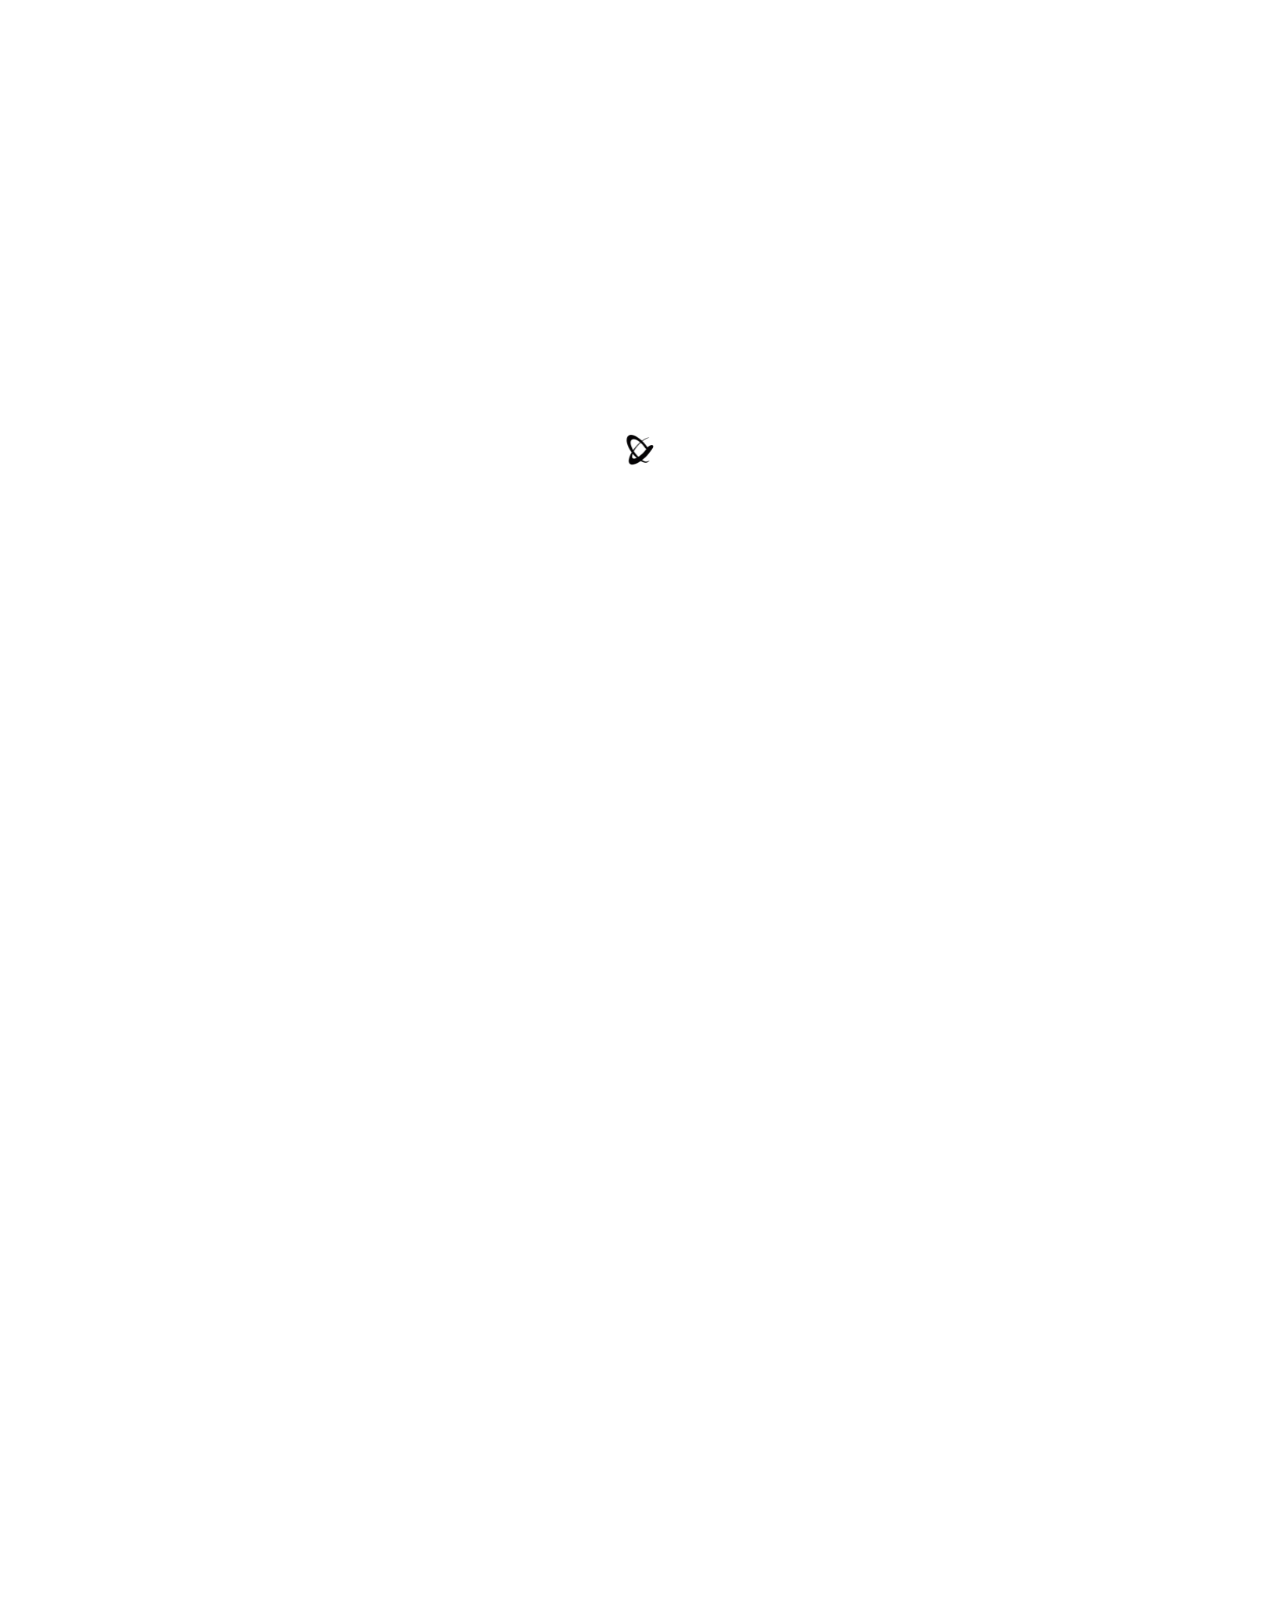
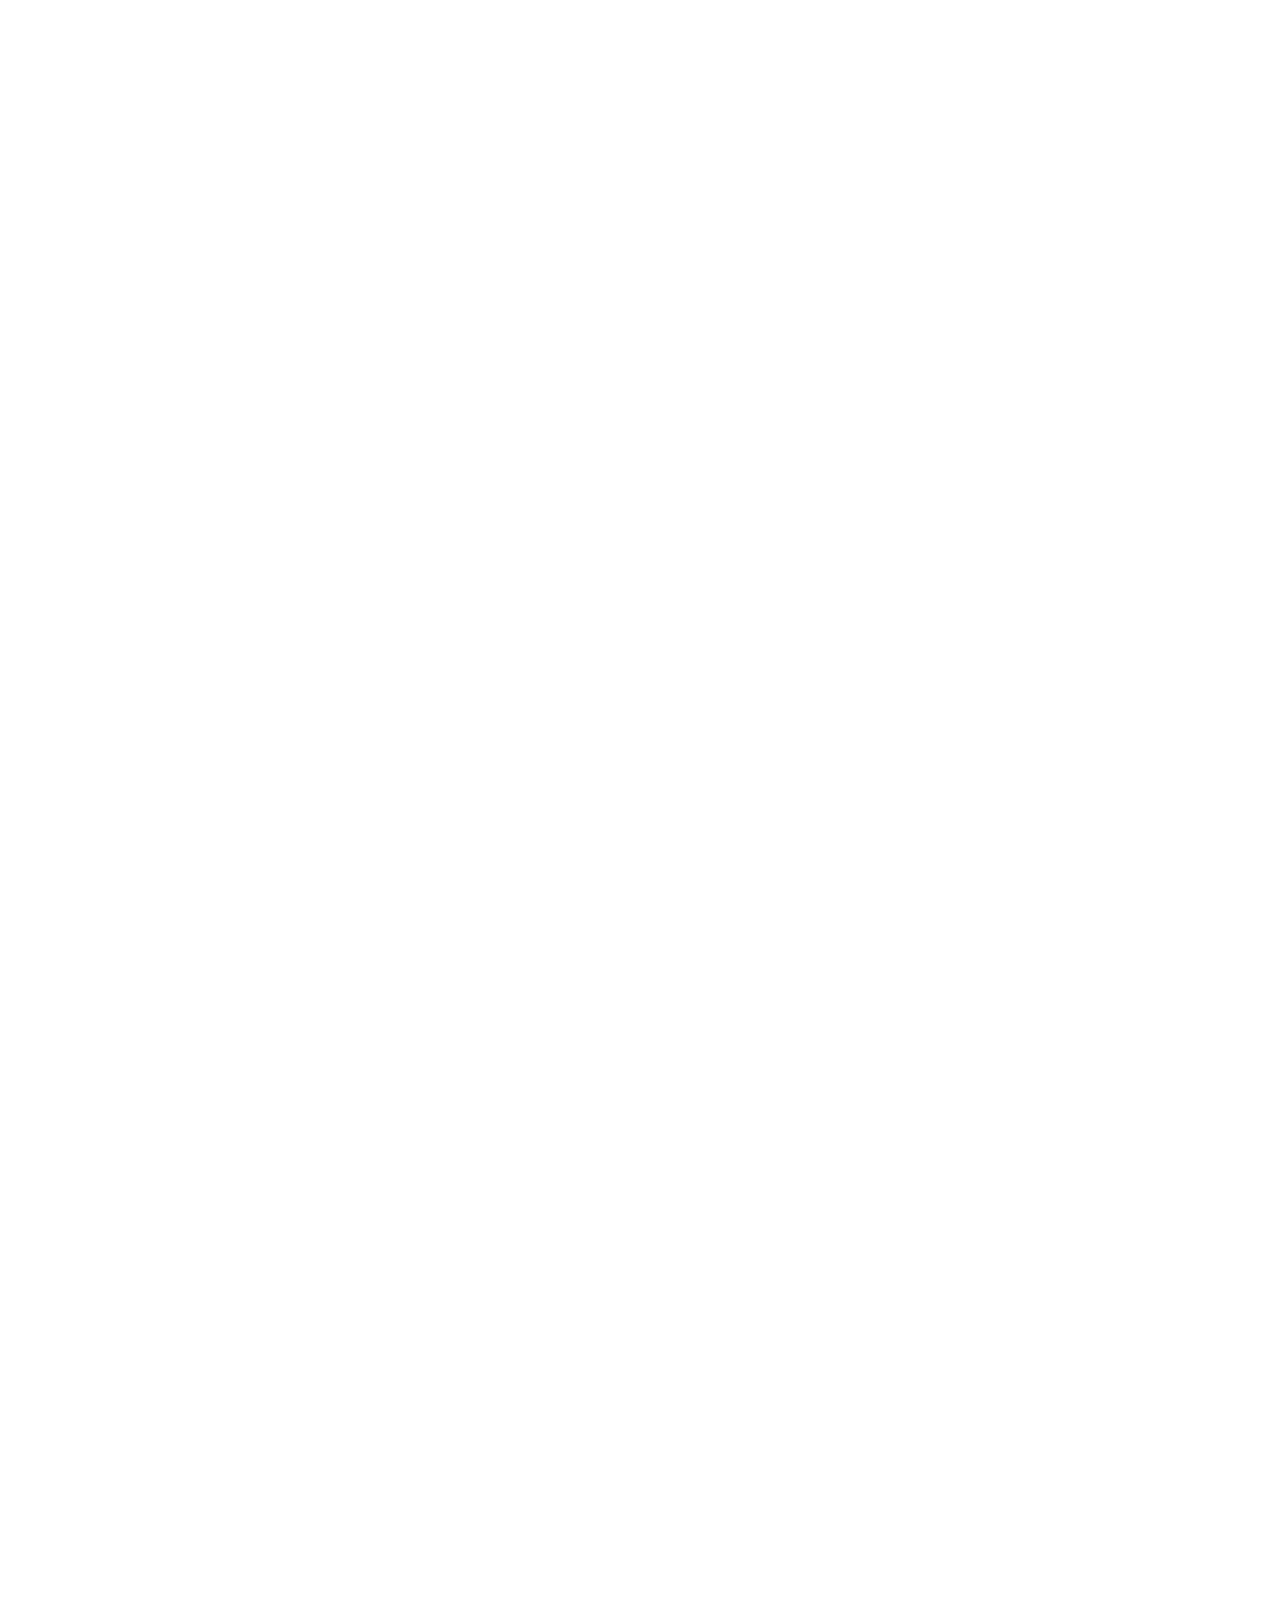
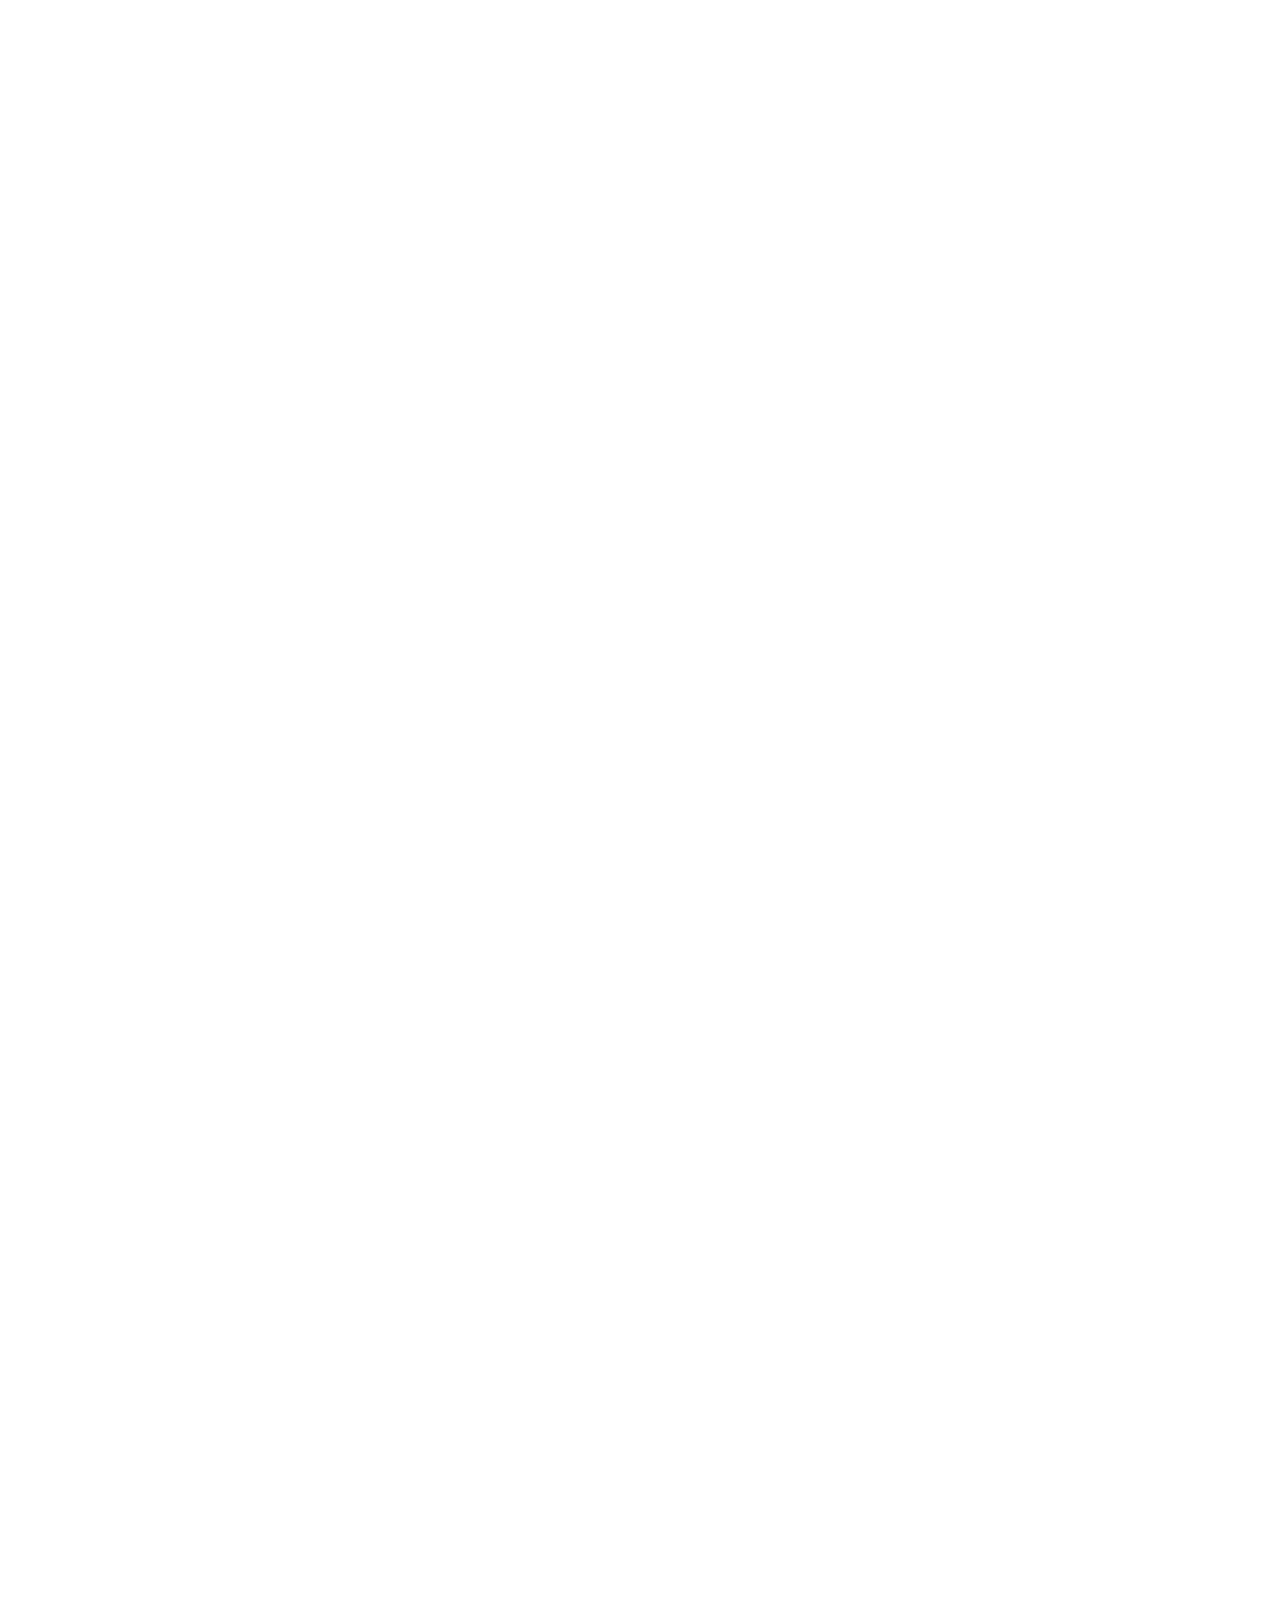
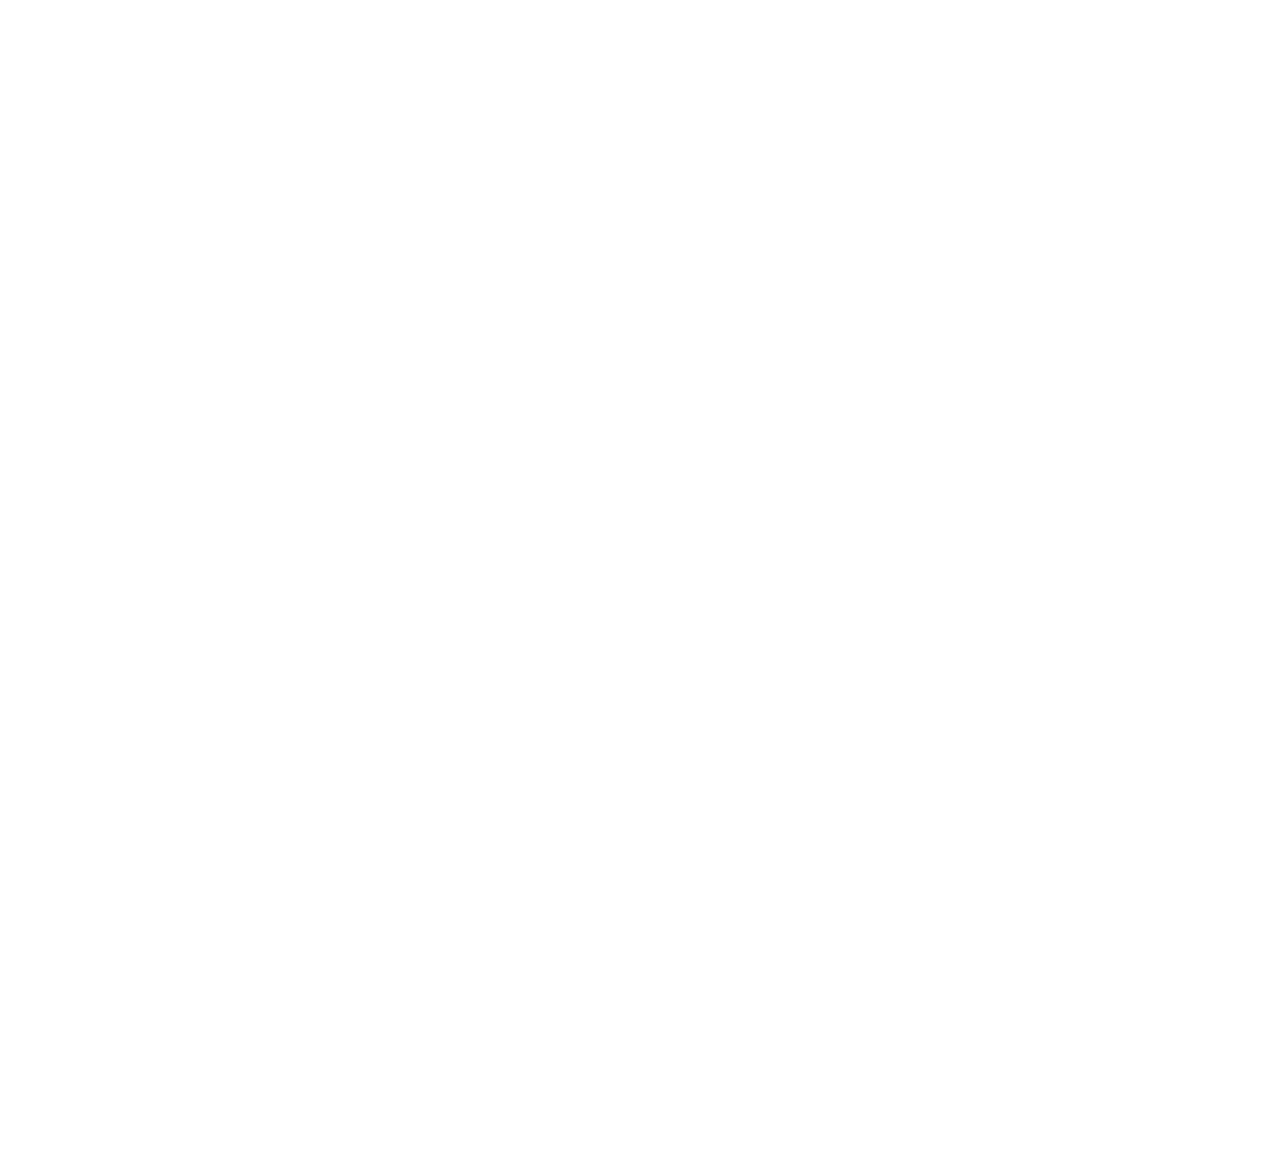
==== commit 5a71c725: "saving before heading out, still working on ths fancy map" ====
--- a/index.html
+++ b/index.html
@@ -420,7 +420,7 @@
 							<div class="post_item_content">
 								<h3>Facelift</h3>
 								<p>Lorem ipsum dolor sit amet, consectetur adipiscing elit, sed do eiusmod tempor incididunt ut labore et dolore magna aliqua.</p>
-								<a class="btn-small">Learn More</a>
+								<div><a href="procedure.html" class="btn-small">Learn More</a></div>
 							</div>
 						</div>
 					</div>
@@ -430,10 +430,12 @@
 								<img src="images/blog/2.jpg" alt="" />
 								<a class="link" href="blog-post.html"></a>
 							</div>
+						</div>
+						<div>
 							<div class="post_item_content">
 								<h3>Tummy Tuck</h3>
 								<p>Lorem ipsum dolor sit amet, consectetur adipiscing elit, sed do eiusmod tempor incididunt ut labore et dolore magna aliqua.</p>
-								<a class="btn-small">Learn More</a>
+								<div><a href="procedure.html" class="btn-small">Learn More</a></div>
 							</div>
 						</div>
 					</div>
@@ -443,10 +445,12 @@
 								<img src="images/blog/3.jpg" alt="" />
 								<a class="link" href="blog-post.html"></a>
 							</div>
+						</div>
+						<div>
 							<div class="post_item_content">
 								<h3>Breast Augmentation</h3>
 								<p>Lorem ipsum dolor sit amet, consectetur adipiscing elit, sed do eiusmod tempor incididunt ut labore et dolore magna aliqua.</p>
-								<a class="btn-small">Learn More</a>
+								<div><a href="procedure.html" class="btn-small">Learn More</a></div>
 							</div>
 						</div>
 					</div>
@@ -458,10 +462,12 @@
 								<img src="images/blog/1.jpg" alt="" />
 								<a class="link" href="blog-post.html" ></a>
 							</div>
+						</div>
+						<div>
 							<div class="post_item_content">
 								<h3>Facelift</h3>
 								<p>Lorem ipsum dolor sit amet, consectetur adipiscing elit, sed do eiusmod tempor incididunt ut labore et dolore magna aliqua.</p>
-								<a class="btn-small">Learn More</a>
+								<div><a href="procedure.html" class="btn-small">Learn More</a></div>
 							</div>
 						</div>
 					</div>
@@ -471,10 +477,12 @@
 								<img src="images/blog/2.jpg" alt="" />
 								<a class="link" href="blog-post.html"></a>
 							</div>
+						</div>
+						<div>
 							<div class="post_item_content">
 								<h3>Tummy Tuck</h3>
 								<p>Lorem ipsum dolor sit amet, consectetur adipiscing elit, sed do eiusmod tempor incididunt ut labore et dolore magna aliqua.</p>
-								<a class="btn-small">Learn More</a>
+								<div><a href="procedure.html" class="btn-small">Learn More</a></div>
 							</div>
 						</div>
 					</div>
@@ -484,10 +492,12 @@
 								<img src="images/blog/3.jpg" alt="" />
 								<a class="link" href="blog-post.html"></a>
 							</div>
+						</div>
+						<div>
 							<div class="post_item_content">
 								<h3>Breast Augmentation</h3>
 								<p>Lorem ipsum dolor sit amet, consectetur adipiscing elit, sed do eiusmod tempor incididunt ut labore et dolore magna aliqua.</p>
-								<a class="btn-small">Learn More</a>
+								<div><a href="procedure.html" class="btn-small">Learn More</a></div>
 							</div>
 						</div>
 					</div>
@@ -496,7 +506,7 @@
 		</section>
 
 		<!-- PROJECTS -->
-		<section id="gallery" class="padbot20">
+		<section id="gallery" class="padbot80">
 		
 			<!-- CONTAINER -->
 			<div class="container">
@@ -622,45 +632,9 @@
 				</div><!-- //PROJECTS SLIDER -->
 			</div>
 		</section><!-- //PROJECTS -->
-
-		
-		<!-- NEWS -->
-		<section id="news">
-		
-			<!-- CONTAINER -->
+		<section id="costs" class="padbot80">
 			<div class="container">
-				<h2><b>Clients</b> say about us</h2>
-				
-				<!-- TESTIMONIALS -->
-				<div class="testimonials" data-appear-top-offset="-200" data-animated="fadeInUp">
-						
-					<!-- TESTIMONIALS SLIDER -->
-					<div class="owl-demo owl-carousel testim_slider">
-						
-						<!-- TESTIMONIAL1 -->
-						<div class="item">
-							<div class="testim_content">“The costs of treatments are very reasonable at Morela and I have always been impressed with the results. The fully medically qualified team at the clinic is professional, friendly and trustworthy.”</div>
-							<div class="testim_author">—  Anna Balashova, <b>Regular Patient</b></div>
-						</div><!-- TESTIMONIAL1 -->
-						
-						<!-- TESTIMONIAL2 -->
-						<div class="item">
-							<div class="testim_content">“The costs of treatments are very reasonable at Morela and I have always been impressed with the results. The fully medically qualified team at the clinic is professional, friendly and trustworthy.”</div>
-							<div class="testim_author">—  Anna Balashova, <b>Regular Patient</b></div>
-						</div><!-- TESTIMONIAL2 -->
-						
-						<!-- TESTIMONIAL3 -->
-						<div class="item">
-							<div class="testim_content">“The costs of treatments are very reasonable at Morela and I have always been impressed with the results. The fully medically qualified team at the clinic is professional, friendly and trustworthy.”</div>
-							<div class="testim_author">—  Anna Balashova, <b>Regular Patient</b></div>
-						</div><!-- TESTIMONIAL3 -->
-					</div><!-- TESTIMONIALS SLIDER -->
-				</div><!-- //TESTIMONIALS -->
-			</div><!-- //CONTAINER -->
-		</section><!-- //NEWS -->
-		<section id="costs" class="padbot20">
-			<div class="container">
-				<h2><b>Our</b> Prices</h2>
+				<h2 class="offset-top-75 text-white"><b>Our</b> Prices</h2>
 			</div><!-- //CONTAINER -->
 			<!-- CONTAINER -->
 			<div class="container">
@@ -673,16 +647,16 @@
                 </div>
                 <div class="costs-content">
                     <div class="tab-content">
-                        <div id="facelift" class="tab-pane fade in active">
-                          	<h3>Facelift</h3>
-                          	<div class="row">
-	                          	<div class="col-lg-4 col-md-4 col-sm-4">
+                        <div id="facelift" class="tab-pane fade in active padbot30">
+                          	<h3 class="offset-top-15">Facelift</h3>
+                          	<div class="row offset-top-30">
+	                          	<div class="col-md-4">
 	                          		<img src="images/blog/1_portrait.jpg" alt="" class="img-responsive"/>
 	                          	</div>
-	                          	<div class="col-lg-4 col-md-4 col-sm-4">
-		                          	<p>Lorem ipsum dolor sit amet, consectetur adipiscing elit, sed do eiusmod tempor incididunt ut labore et dolore magna aliqua. Ut enim ad minim veniam, quis nostrud exercitation ullamco laboris nisi ut aliquip ex ea commodo consequat.<br><br>Duis aute irure dolor in reprehenderit in voluptate velit esse cillum dolore eu fugiat nulla pariatur.</p>
+	                          	<div class="col-md-4">
+		                          	<p class="offset-top-30-mobile">Lorem ipsum dolor sit amet, consectetur adipiscing elit, sed do eiusmod tempor incididunt ut labore et dolore magna aliqua. Ut enim ad minim veniam, quis nostrud exercitation ullamco laboris nisi ut aliquip ex ea commodo consequat.<br><br>Duis aute irure dolor in reprehenderit in voluptate velit esse cillum dolore eu fugiat nulla pariatur.</p>
 		                        </div>
-		                        <div class="col-lg-4 col-md-4 col-sm-4 prices">
+		                        <div class="col-md-4 prices">
 		                        	<h4>Upper Eyelid Lift</h4>
 		                          	<h5>$5,345 - $6,324</h5>
 		                          	<hr>
@@ -694,19 +668,19 @@
 		                        </div>
 		                    </div>
 		                    <div class="offset-top-30">
-		                    	<a class="btn-small offset-top-30" href="#contact">Make an Appointment</a>
+		                    	<a class="btn-small" href="#contact">Make an Appointment</a>
 		                    </div>
                         </div>
-                        <div id="tummy-tuck" class="tab-pane fade in">
-                          <h3>Tummy Tuck</h3>
-                          	<div class="row">
-	                          	<div class="col-lg-4 col-md-4 col-sm-4">
+                        <div id="tummy-tuck" class="tab-pane fade in padbot30">
+                          <h3 class="offset-top-15">Tummy Tuck</h3>
+                          	<div class="row offset-top-30">
+	                          	<div class="col-md-4">
 	                          		<img src="images/blog/2_portrait.jpg" alt="" class="img-responsive"/>
 	                          	</div>
-	                          	<div class="col-lg-4 col-md-4 col-sm-4">
-		                          	<p>Lorem ipsum dolor sit amet, consectetur adipiscing elit, sed do eiusmod tempor incididunt ut labore et dolore magna aliqua. Ut enim ad minim veniam, quis nostrud exercitation ullamco laboris nisi ut aliquip ex ea commodo consequat.<br><br>Duis aute irure dolor in reprehenderit in voluptate velit esse cillum dolore eu fugiat nulla pariatur.</p>
+	                          	<div class="col-md-4">
+		                          	<p class="offset-top-30-mobile">Lorem ipsum dolor sit amet, consectetur adipiscing elit, sed do eiusmod tempor incididunt ut labore et dolore magna aliqua. Ut enim ad minim veniam, quis nostrud exercitation ullamco laboris nisi ut aliquip ex ea commodo consequat.<br><br>Duis aute irure dolor in reprehenderit in voluptate velit esse cillum dolore eu fugiat nulla pariatur.</p>
 		                        </div>
-		                        <div class="col-lg-4 col-md-4 col-sm-4 prices">
+		                        <div class="col-md-4 prices">
 		                        	<h4>Endoscopic Tummy Tuck</h4>
 		                          	<h5>$5,345 - $6,324</h5>
 		                          	<hr>
@@ -721,16 +695,16 @@
 		                    	<a class="btn-small offset-top-30" href="#contact">Make an Appointment</a>
 		                    </div>
                         </div>
-                        <div id="breast-augmentation" class="tab-pane fade in">
-                          <h3>Breast Augmentation</h3>
-                          	<div class="row">
-	                          	<div class="col-lg-4 col-md-4 col-sm-4">
+                        <div id="breast-augmentation" class="tab-pane fade in padbot30">
+                          <h3 class="offset-top-15">Breast Augmentation</h3>
+                          	<div class="row offset-top-30">
+	                          	<div class="col-md-4">
 	                          		<img src="images/blog/3_portrait.jpg" alt="" class="img-responsive"/>
 	                          	</div>
-	                          	<div class="col-lg-4 col-md-4 col-sm-4">
-		                          	<p>Lorem ipsum dolor sit amet, consectetur adipiscing elit, sed do eiusmod tempor incididunt ut labore et dolore magna aliqua. Ut enim ad minim veniam, quis nostrud exercitation ullamco laboris nisi ut aliquip ex ea commodo consequat.<br><br>Duis aute irure dolor in reprehenderit in voluptate velit esse cillum dolore eu fugiat nulla pariatur.</p>
+	                          	<div class="col-md-4">
+		                          	<p class="offset-top-30-mobile">Lorem ipsum dolor sit amet, consectetur adipiscing elit, sed do eiusmod tempor incididunt ut labore et dolore magna aliqua. Ut enim ad minim veniam, quis nostrud exercitation ullamco laboris nisi ut aliquip ex ea commodo consequat.<br><br>Duis aute irure dolor in reprehenderit in voluptate velit esse cillum dolore eu fugiat nulla pariatur.</p>
 		                        </div>
-		                        <div class="col-lg-4 col-md-4 col-sm-4 prices">
+		                        <div class="col-md-4 prices">
 		                        	<h4>Breast Lift</h4>
 		                          	<h5>$5,345 - $6,324</h5>
 		                          	<hr>
@@ -749,36 +723,90 @@
                 </div>
             </div>
 		</section>
+		<!-- TESTIMONIALS -->
+		<section id="testimonials">
+		
+			<!-- CONTAINER -->
+			<div class="container">
+				<h2 class="offset-top-75"><b>Clients</b> say about us</h2>
+				
+				<!-- TESTIMONIALS -->
+				<div class="testimonials" data-appear-top-offset="-200" data-animated="fadeInUp">
+						
+					<!-- TESTIMONIALS SLIDER -->
+					<div class="owl-demo owl-carousel testim_slider">
+						
+						<!-- TESTIMONIAL1 -->
+						<div class="item">
+							<div class="testim_content">“The costs of treatments are very reasonable at Morela and I have always been impressed with the results. The fully medically qualified team at the clinic is professional, friendly and trustworthy.”</div>
+							<div class="testim_author">—  Anna Balashova, <b>Regular Patient</b></div>
+						</div><!-- TESTIMONIAL1 -->
+						
+						<!-- TESTIMONIAL2 -->
+						<div class="item">
+							<div class="testim_content">“The costs of treatments are very reasonable at Morela and I have always been impressed with the results. The fully medically qualified team at the clinic is professional, friendly and trustworthy.”</div>
+							<div class="testim_author">—  Anna Balashova, <b>Regular Patient</b></div>
+						</div><!-- TESTIMONIAL2 -->
+						
+						<!-- TESTIMONIAL3 -->
+						<div class="item">
+							<div class="testim_content">“The costs of treatments are very reasonable at Morela and I have always been impressed with the results. The fully medically qualified team at the clinic is professional, friendly and trustworthy.”</div>
+							<div class="testim_author">—  Anna Balashova, <b>Regular Patient</b></div>
+						</div><!-- TESTIMONIAL3 -->
+					</div><!-- TESTIMONIALS SLIDER -->
+				</div><!-- //TESTIMONIALS -->
+			</div><!-- //CONTAINER -->
+		</section><!-- //TESTIMONIALS -->
 		<!-- CONTACTS -->
 		<section id="contacts">
 			<div class="container">
 				<h2><b>Contact</b> Us</h2>
 			</div><!-- //CONTAINER -->
 				<!-- CONTAINER -->
-			<div class="container">
+			<div class="container padbot70">
 				<form>
-					<div class="col-md-12 form-line">
-				  		<div class="form-group">
-				  			<label for="exampleInputUsername">Your name</label>
-						   	<input type="text" class="form-control" id="" placeholder=" Enter Name">
+					<div class="row">
+						<div class="col-lg-8 col-md-8 col-sm-8 form-line">
+					  		<div class="form-group">
+					  			<label for="exampleInputUsername">Your name</label>
+							   	<input type="text" class="form-control" id="" placeholder=" Enter Name">
+						  	</div>
+						  	<div class="form-group">
+							   	<label for="exampleInputEmail">Email Address</label>
+							   	<input type="email" class="form-control" id="exampleInputEmail" placeholder=" Enter Email id">
+							</div>	
+							<div class="form-group">
+							   	<label for="telephone">Mobile No.</label>
+							   	<input type="tel" class="form-control" id="telephone" placeholder=" Enter 10-digit mobile no.">
+					  		</div>
+					  		<div class="form-group">
+							  <label for="sel1">Select Procedure:</label>
+							  <select class="form-control" id="sel1">
+							    <option>Face Lift</option>
+							    <option>Tummy Tuck</option>
+							    <option>Breast Augmentation</option>
+							  </select>
+							</div> 
+					  		<div class="form-group">
+					  			<label for ="description"> Message</label>
+					  		 	<textarea  class="form-control" id="description" placeholder="Enter Your Message"></textarea>
+					  		</div>
+					  		<div>
+					  			<button type="submit" class="btn-small submit"><i class="fa fa-paper-plane" aria-hidden="true"></i>  Send Message</button>
+							</div>
 					  	</div>
-					  	<div class="form-group">
-						   	<label for="exampleInputEmail">Email Address</label>
-						   	<input type="email" class="form-control" id="exampleInputEmail" placeholder=" Enter Email id">
-						</div>	
-						<div class="form-group">
-						   	<label for="telephone">Mobile No.</label>
-						   	<input type="tel" class="form-control" id="telephone" placeholder=" Enter 10-digit mobile no.">
-				  		</div>
-				  		<div class="form-group">
-				  			<label for ="description"> Message</label>
-				  		 	<textarea  class="form-control" id="description" placeholder="Enter Your Message"></textarea>
-				  		</div>
-				  		<div>
-
-				  			<button type="button" class="btn btn-default submit"><i class="fa fa-paper-plane" aria-hidden="true"></i>  Send Message</button>
-						</div>
-				  			
+					  	<div class="col-lg-4 col-md-4 col-sm-4 contact-info">
+					  		<h3><b>Get in touch</b> with us today!</h3>
+							<a href="18001234567"><i class="fa fa-phone"></i>1 (800) 123 - 4567</a>
+					  		<a href="mailto:#" ><i class="fa fa-envelope"></i>inquiries@persinoe.com</a>
+					  		<a href="https://www.google.com/maps" ><i class="fa fa-map-marker"></i>123 West 4th Street<br>Miami, FL 12121</a>
+					  		<button type="submit" class="btn-small map_show">View Map</button>
+					  		<ul class="social">
+								<li><a href="javascript:void(0);" ><i class="fa fa-twitter"></i></a></li>
+								<li><a href="javascript:void(0);" ><i class="fa fa-facebook"></i></a></li>
+								<li><a href="javascript:void(0);" ><i class="fa fa-google-plus"></i></a></li>
+							</ul>
+					  	</div>		
 					</div>
 				</form>
 			</div>
@@ -793,80 +821,32 @@
 		<div class="container">
 			
 			<!-- ROW -->
-			<div class="row" data-appear-top-offset="-200" data-animated="fadeInUp">
-				
-				<div class="col-lg-4 col-md-4 col-sm-6 padbot30">
-					<h4><b>Featured</b> posts</h4>
-					<div class="recent_posts_small clearfix">
-						<div class="post_item_img_small">
-							<img src="images/blog/1.jpg" alt="" />
-						</div>
-						<div class="post_item_content_small">
-							<a class="title" href="blog.html" >As we have developed a unique layout template</a>
-							<ul class="post_item_inf_small">
-								<li>10 January 2014</li>
-							</ul>
-						</div>
-					</div>
-					<div class="recent_posts_small clearfix">
-						<div class="post_item_img_small">
-							<img src="images/blog/2.jpg" alt="" />
-						</div>
-						<div class="post_item_content_small">
-							<a class="title" href="blog.html" >How much is to develop a design for the game?</a>
-							<ul class="post_item_inf_small">
-								<li>14 January 2014</li>
-							</ul>
-						</div>
-					</div>
-					<div class="recent_posts_small clearfix">
-						<div class="post_item_img_small">
-							<img src="images/blog/3.jpg" alt="" />
-						</div>
-						<div class="post_item_content_small">
-							<a class="title" href="blog.html" >How to pump designer</a>
-							<ul class="post_item_inf_small">
-								<li>21 December 2013</li>
-							</ul>
-						</div>
-					</div>
-				</div>
-				
-				<div class="col-lg-4 col-md-4 col-sm-6 padbot30 foot_about_block">
-					<h4><b>About</b> us</h4>
-					<p>We value people over profits, quality over quantity, and keeping it real. As such, we deliver an unmatched working relationship with our clients.</p>
-					<p>Our team is intentionally small, eclectic, and skilled; with our in-house expertise, we provide sharp and</p>
-					<ul class="social">
-						<li><a href="javascript:void(0);" ><i class="fa fa-twitter"></i></a></li>
-						<li><a href="javascript:void(0);" ><i class="fa fa-facebook"></i></a></li>
-						<li><a href="javascript:void(0);" ><i class="fa fa-google-plus"></i></a></li>
-						<li><a href="javascript:void(0);" ><i class="fa fa-pinterest-square"></i></a></li>
-						<li><a href="javascript:void(0);" ><i class="map_show fa fa-map-marker"></i></a></li>
-					</ul>
-				</div>
-				
-				<div class="respond_clear"></div>
-				
-				<div class="col-lg-4 col-md-4 padbot30">
-					<h2 class="text-white"><b>Contact</b> Us</h2>
-					
-					<!-- CONTACT FORM -->
-					<div class="span9 contact_form">
-						<div id="note"></div>
-						<div id="fields">
-							<form id="contact-form-face" class="clearfix" action="#">
-								<input type="text" name="name" value="Name" onFocus="if (this.value == 'Name') this.value = '';" onBlur="if (this.value == '') this.value = 'Name';" />
-								<textarea name="message" onFocus="if (this.value == 'Message') this.value = '';" onBlur="if (this.value == '') this.value = 'Message';">Message</textarea>
-								<input class="contact_btn" type="submit" value="Send message" />
-							</form>
-						</div>
-					</div><!-- //CONTACT FORM -->
-				</div>
-			</div><!-- //ROW -->
-			<div class="row copyright">
+			<div class="padbot80 copyright">
 				<div class="col-lg-12 text-center">
-				
-				 <p>Crafted with <i class="fa fa-heart"></i>, <a href="http://designscrazed.org/" >Designscrazed</a></p>
+					 <ul class="list-inline footer-link text-white">
+		                <li><a href="about.html">About</a>
+		                </li>
+		                <li><a href="our-team.html">Team</a>
+		                </li>
+		                <li><a href="services.html">Procedures</a>
+		                </li>
+		                <li><a href="grid-gallery.html">Gallery</a>
+		                </li>
+		                <li><a href="testimonials.html">Testimonials</a>
+		                </li>
+		                <li><a href="costs.html">Costs</a>
+		                </li>
+		                <li><a href="appointments.html">Appointments</a>
+		                </li>      
+		                <li><a href="contacts.html">Contacts</a>
+		                </li>
+		                <li><a href="privacy.html">Privacy Policy</a>
+		                </li>
+		                <li><a href="sitemap.html">Site Map</a>
+		                </li>
+		                <li><a href="disclaimer.html">Disclaimer</a>
+		                </li>
+		              </ul>
 				</div>
 			
 			</div><!-- //ROW -->
--- a/css/style.css
+++ b/css/style.css
@@ -133,8 +133,8 @@
 	color:#333;
 }
 h1 {margin:0 0 26px; line-height:46px; font-size:46px;}
-h2 {margin:0 0 26px; line-height:40px; font-size:40px;}
-h2 b {font-weight:500;}
+h2 {margin:0 0 26px; line-height:40px; font-size:40px; color:#7dcbb4;}
+h2 b {font-weight:500; color:#3e6c61;}
 h3 {margin:0 0 21px; line-height:25px; font-size:22px;}
 h3 b {font-weight:900;}
 h4 {margin:0 0 34px; line-height:25px; font-size:20px;}
@@ -143,6 +143,7 @@
 h6 {margin:0 0 15px; line-height:20px; font-size:12px;}
 
 .text-white{color:#fff;}
+.text-white b{color:#d0ebe5;}
 .center {text-align:center;}
 .right {text-align:right;}
 
@@ -189,6 +190,7 @@
 	background-color: #ed8c72;
 	color:white;
 	margin: 20px 0;
+	border:none;
 }
 .btn:focus, .btn:hover {color:#333; border-color:#333;}
 .btn-small:focus, .btn-small:hover {color:#fff; background-color: #f05d2d;}
@@ -956,25 +958,38 @@
 /*	Costs
 /*-----------------------------------------------------------------------------------*/
 
+#costs {
+	background-image:url(../images/contacts_bg.jpg);
+	background-repeat: no-repeat;
+    background-attachment: fixed;
+    background-position:right;
+}
+.nav-tabs > li {
+	margin-bottom:-2px;
+}
 .nav-tabs > li > a{
 	color: #fff;
     cursor: default;
     background-color: #3e6c61;
     border:none;
+    font-size:16px;
 }
 
 .nav-tabs > li > a:hover{
-    background-color: #7dcbb4;
+    background-color: #fff;
+    color:#000;
+    border-bottom: 1px solid #fff;
 }
 
 .nav-tabs > li.active > a, .nav-tabs > li.active > a:hover, .nav-tabs > li.active > a:focus {
-    color: #fff;
+    color: #000;
     cursor: default;
-    background-color: #7dcbb4;
-    border:none;
+    background-color: #fff;
+    border-bottom: 1px solid #fff;
 }
 .costs-content{
-	padding: 20px 0;
+	padding: 20px 20px;
+	background-color: #fff; 
 }
 .prices > h4{
 	margin-bottom: 10px;
@@ -1113,16 +1128,39 @@
 	color:#999;
 }
 
+
 /*-----------------------------------------------------------------------------------*/
 /*	Contacts
 /*-----------------------------------------------------------------------------------*/
 
 #contacts {
-	background-image:url(../images/contacts_bg.jpg);
-}
-
-
-
+	background:#fff;
+}
+
+.form-group label{
+	color:#000;
+	font-size: 14px;
+}
+.contact-info{
+	padding-left:15px;
+	margin-top: 25px;
+}
+.contact-info h3{
+	color:#000;
+}
+.contact-info a{
+	display:block;
+	margin:20px 0;
+	color:#000;
+	font-size: 18px;
+}
+.contact-info i{
+	margin: 0 10px 10px 0;
+}
+.contact-info a:hover, .contact-info a:focus, .contact-info a:active{
+	color:#ed8c72;
+	font-size: 18px;
+}
 
 
 
@@ -1173,16 +1211,16 @@
 /*-----------------------------------------------------------------------------------*/
 #map {
 	position:fixed;
-	z-index:3;
+	z-index:999;
 	bottom:-100%;
-	left:0;
+	left:100px;
 	right:0;
 	height:401px;
 	transition: all 0.3s ease-in-out; 
 	-webkit-transition: all 0.3s ease-in-out;
 }
 #map iframe {width:100%; height:399px;}
-#map.showed {bottom:0;}
+#map.showed {bottom:100px;}
 
 
 
@@ -1225,15 +1263,15 @@
 	display:block;
 	width:50px;
 	height:50px;
-	border:1px solid #242424;
+	border:2px solid #3e6c61;
 	text-align:center;
 	line-height:46px;
 	font-size:23px;
-	color:#333;
+	color:#3e6c61;
 }
 .social li a:hover {
-	color:#ccc;
-	border-color:#ccc;
+	color:#7dcbb4;
+	border-color:#7dcbb4;
 }
 
 
@@ -1257,11 +1295,9 @@
 	font-weight:400;
 	line-height:20px;
 	font-size: 12px;
-	color: #333;
+	color: #fff;
 	font-style:normal;
-	border-radius: 0;	
-	background: none;
-	border: 2px solid #242424;
+	background: #fff;
 	box-shadow: none;
 	transition: border-color 0.3s ease-in-out; 
 	-webkit-transition: border-color 0.3s ease-in-out;
@@ -1725,6 +1761,9 @@
 
 @media (max-width: 992px) {
 	.offset-top-30-mobile{margin-top: 30px;}
+	.contact-info > a > i{
+		display:none;
+	}
 }
 
 @media (min-width: 992px) and (max-width: 1199px) {
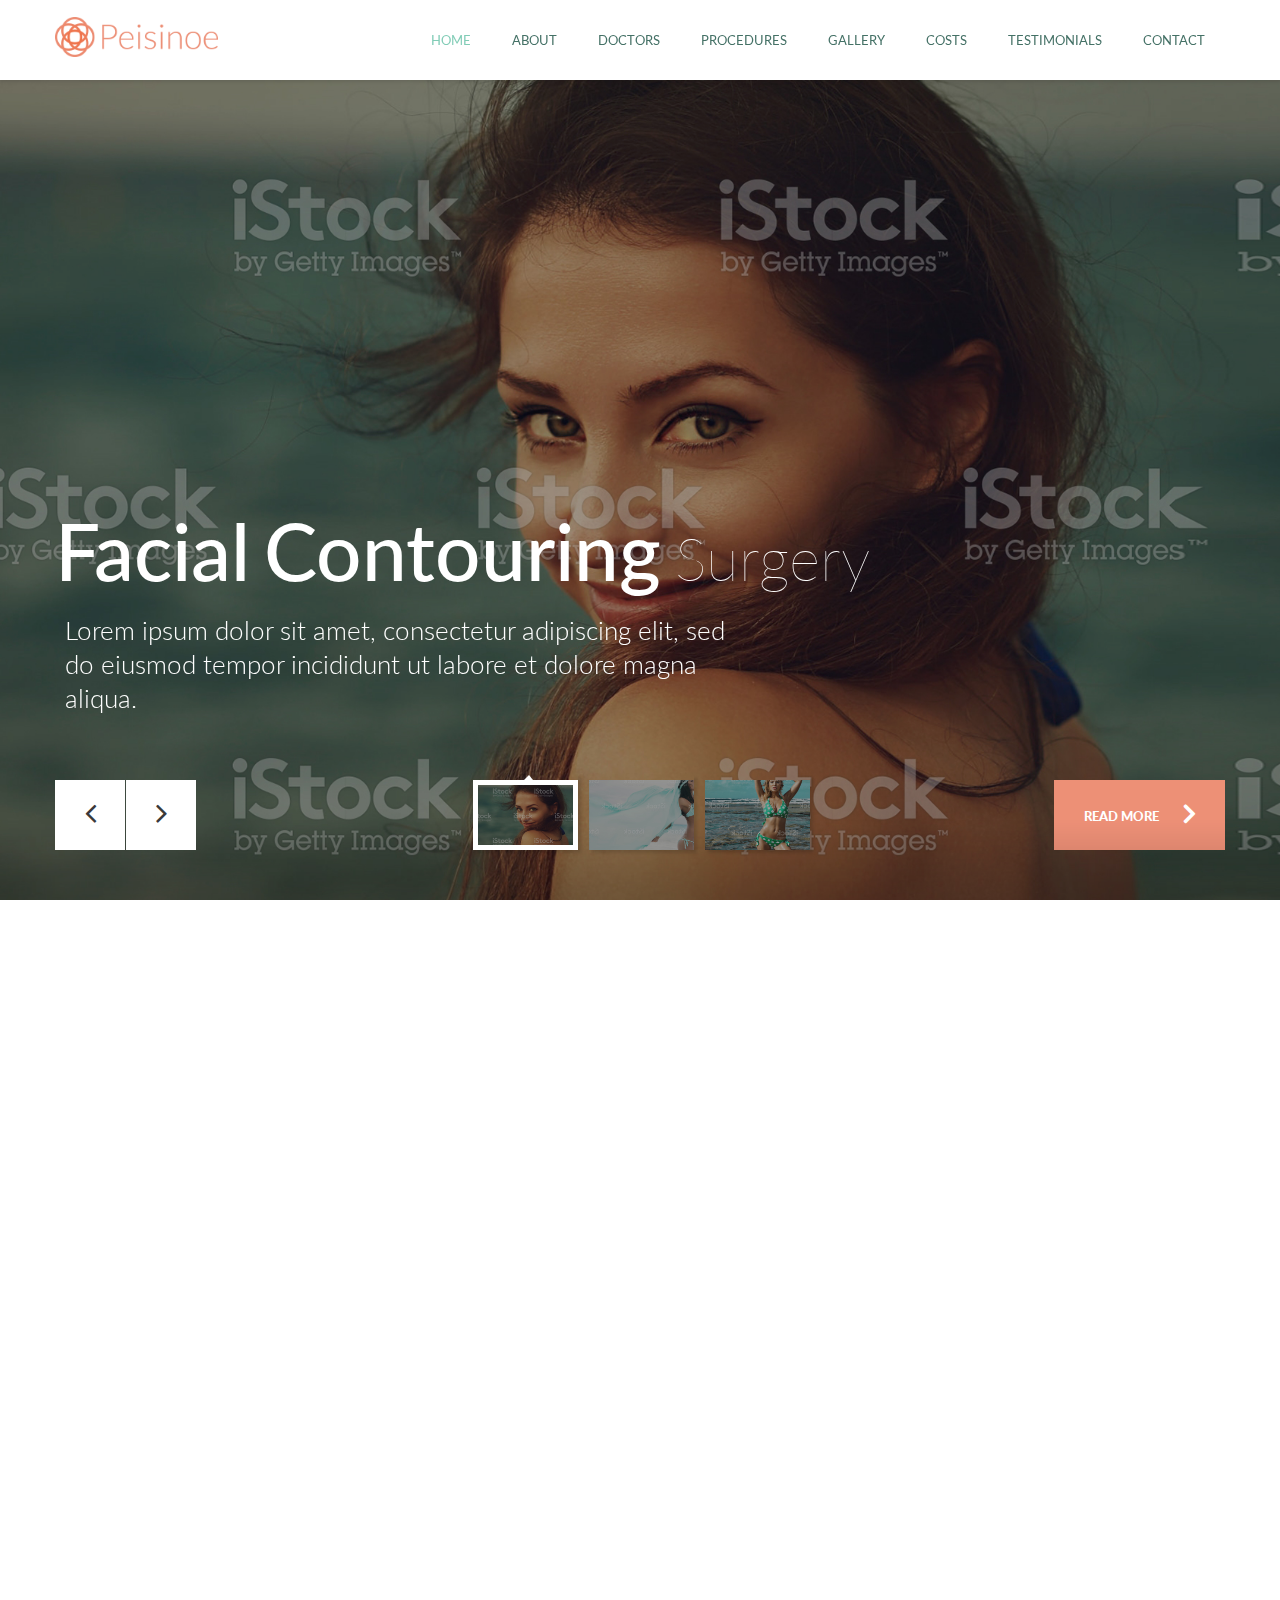
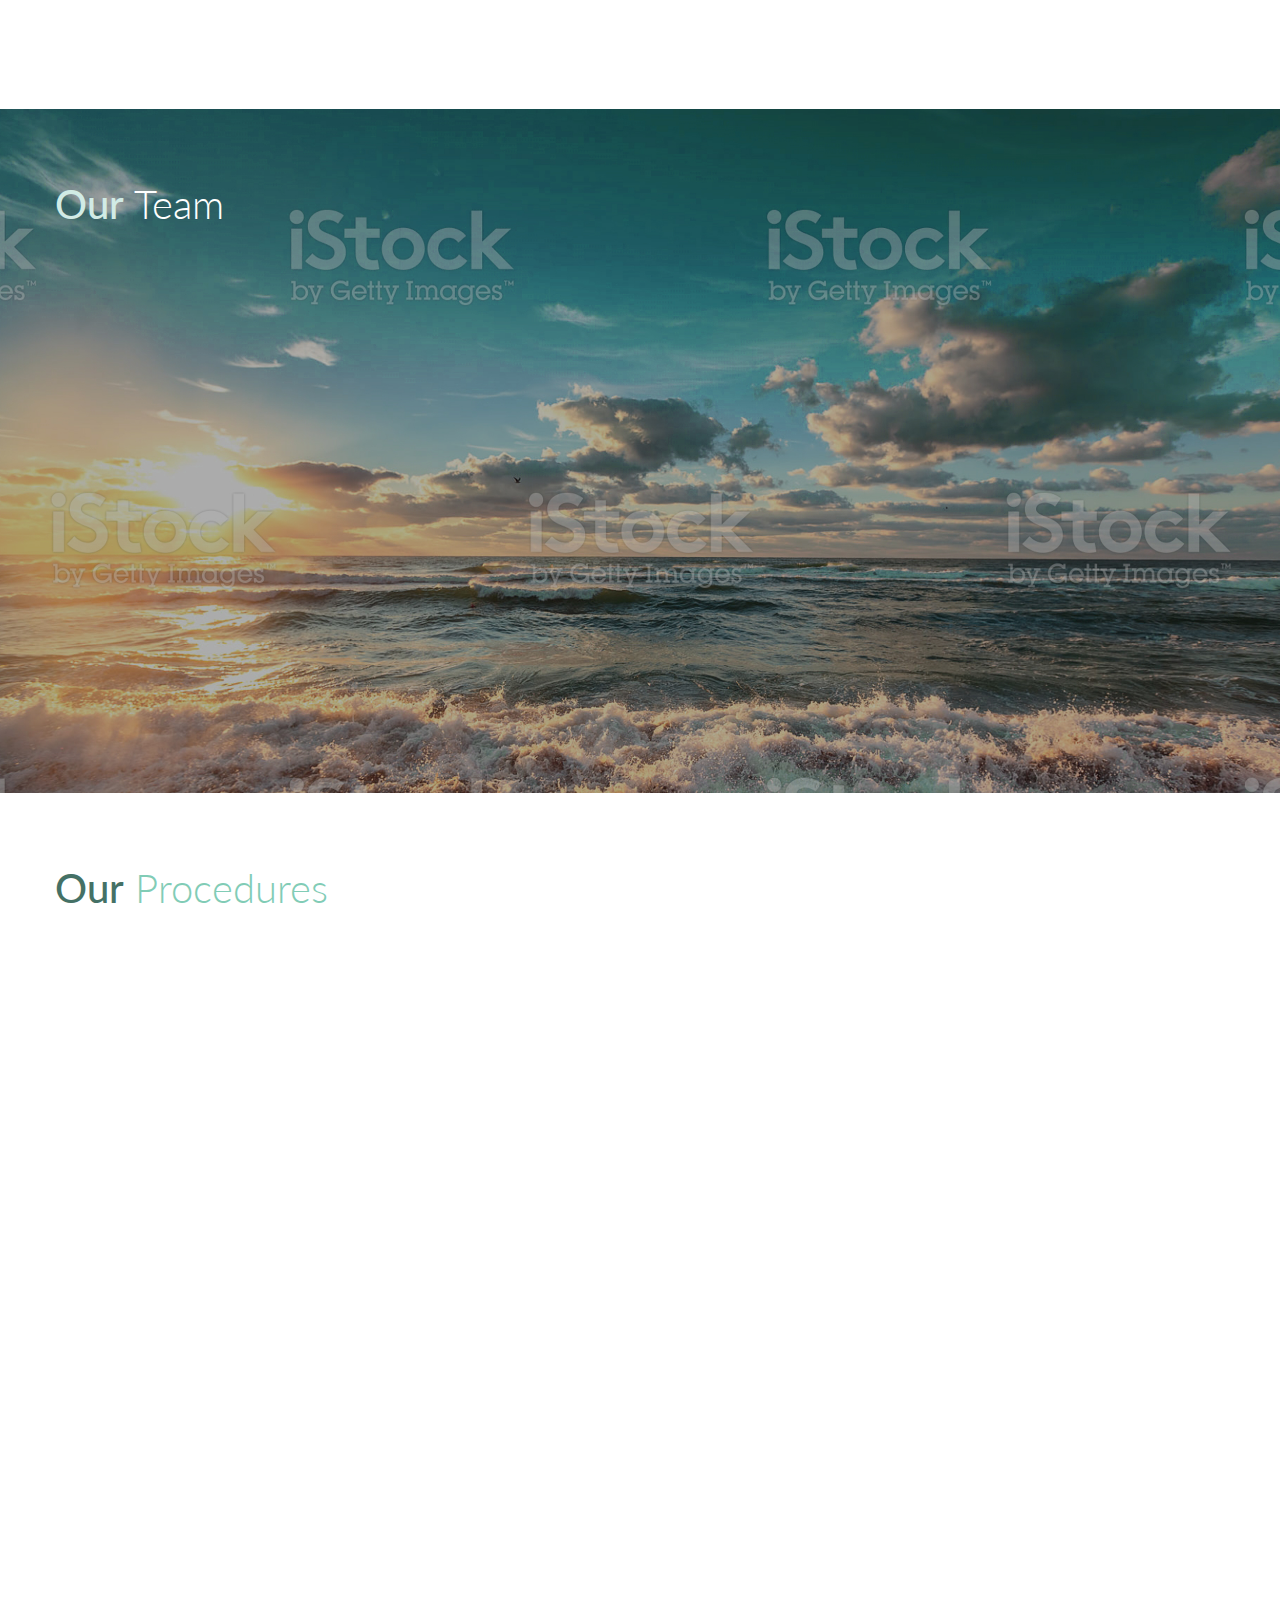
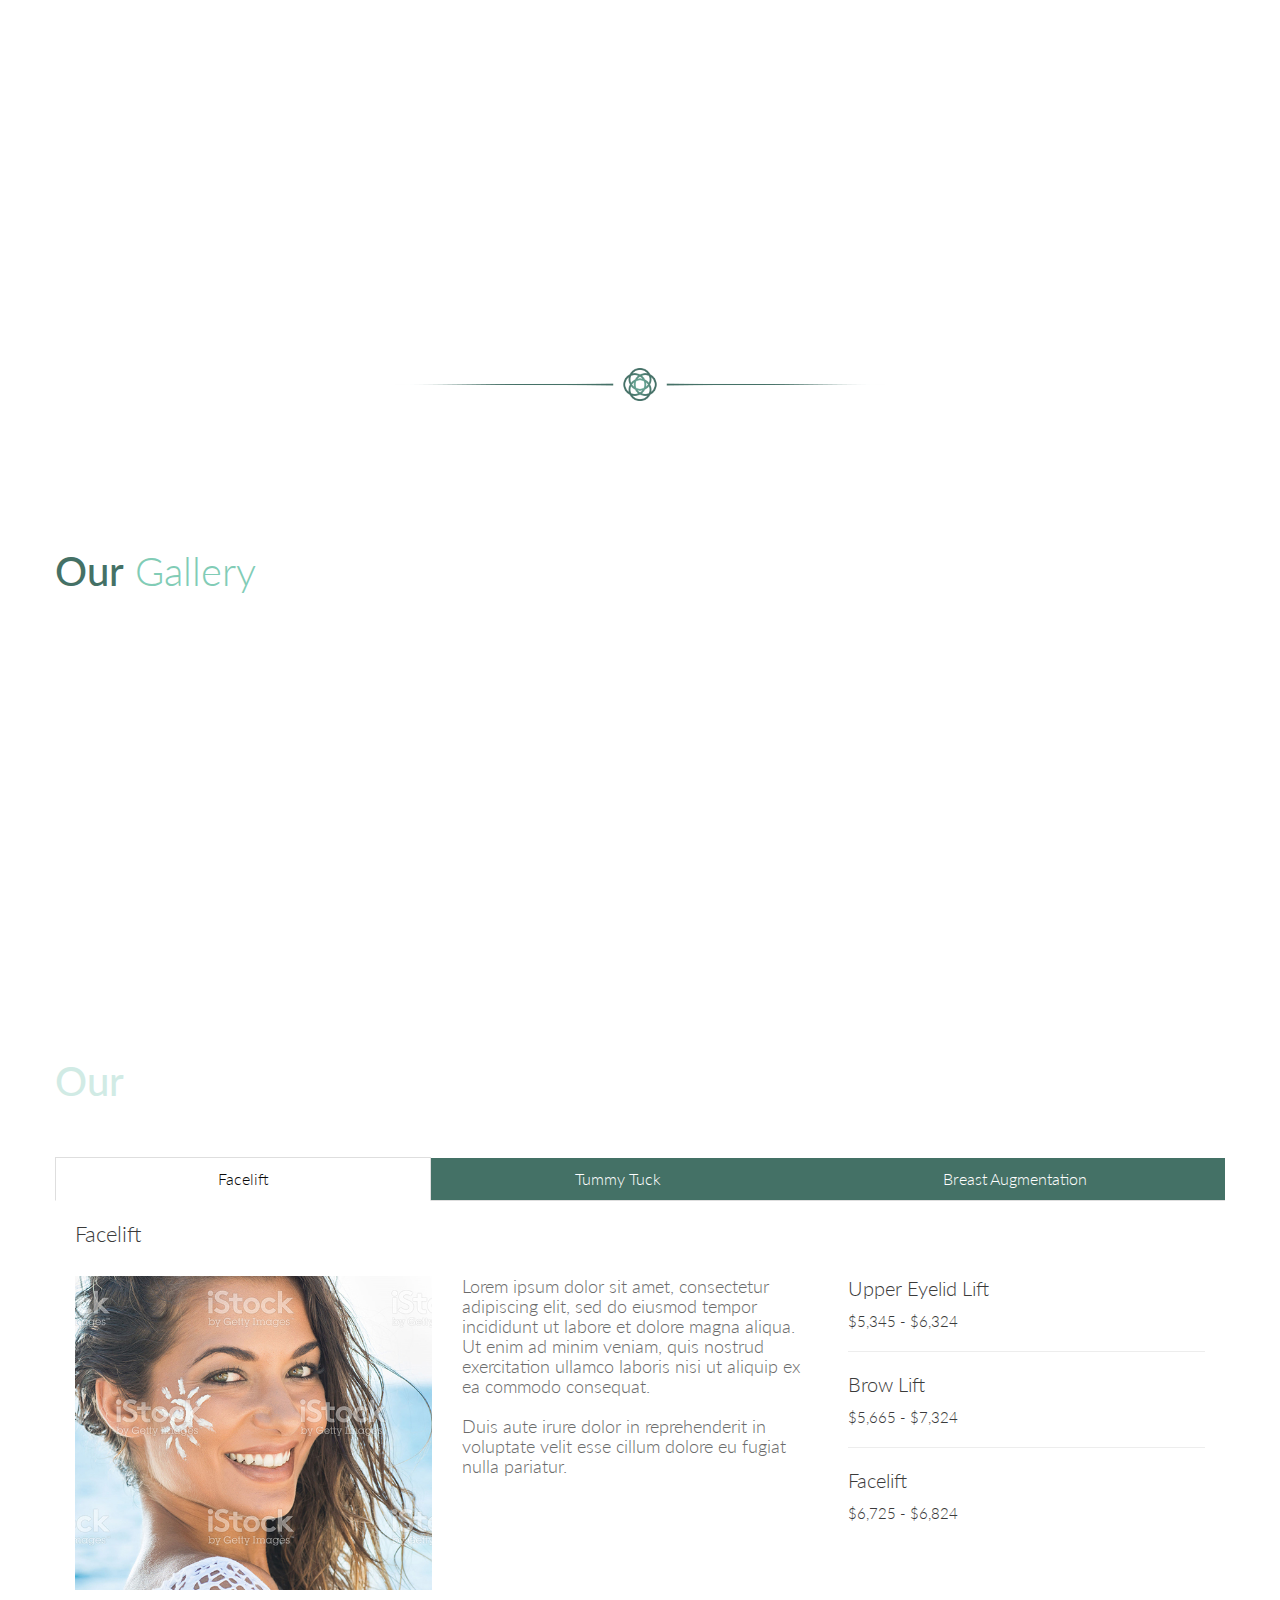
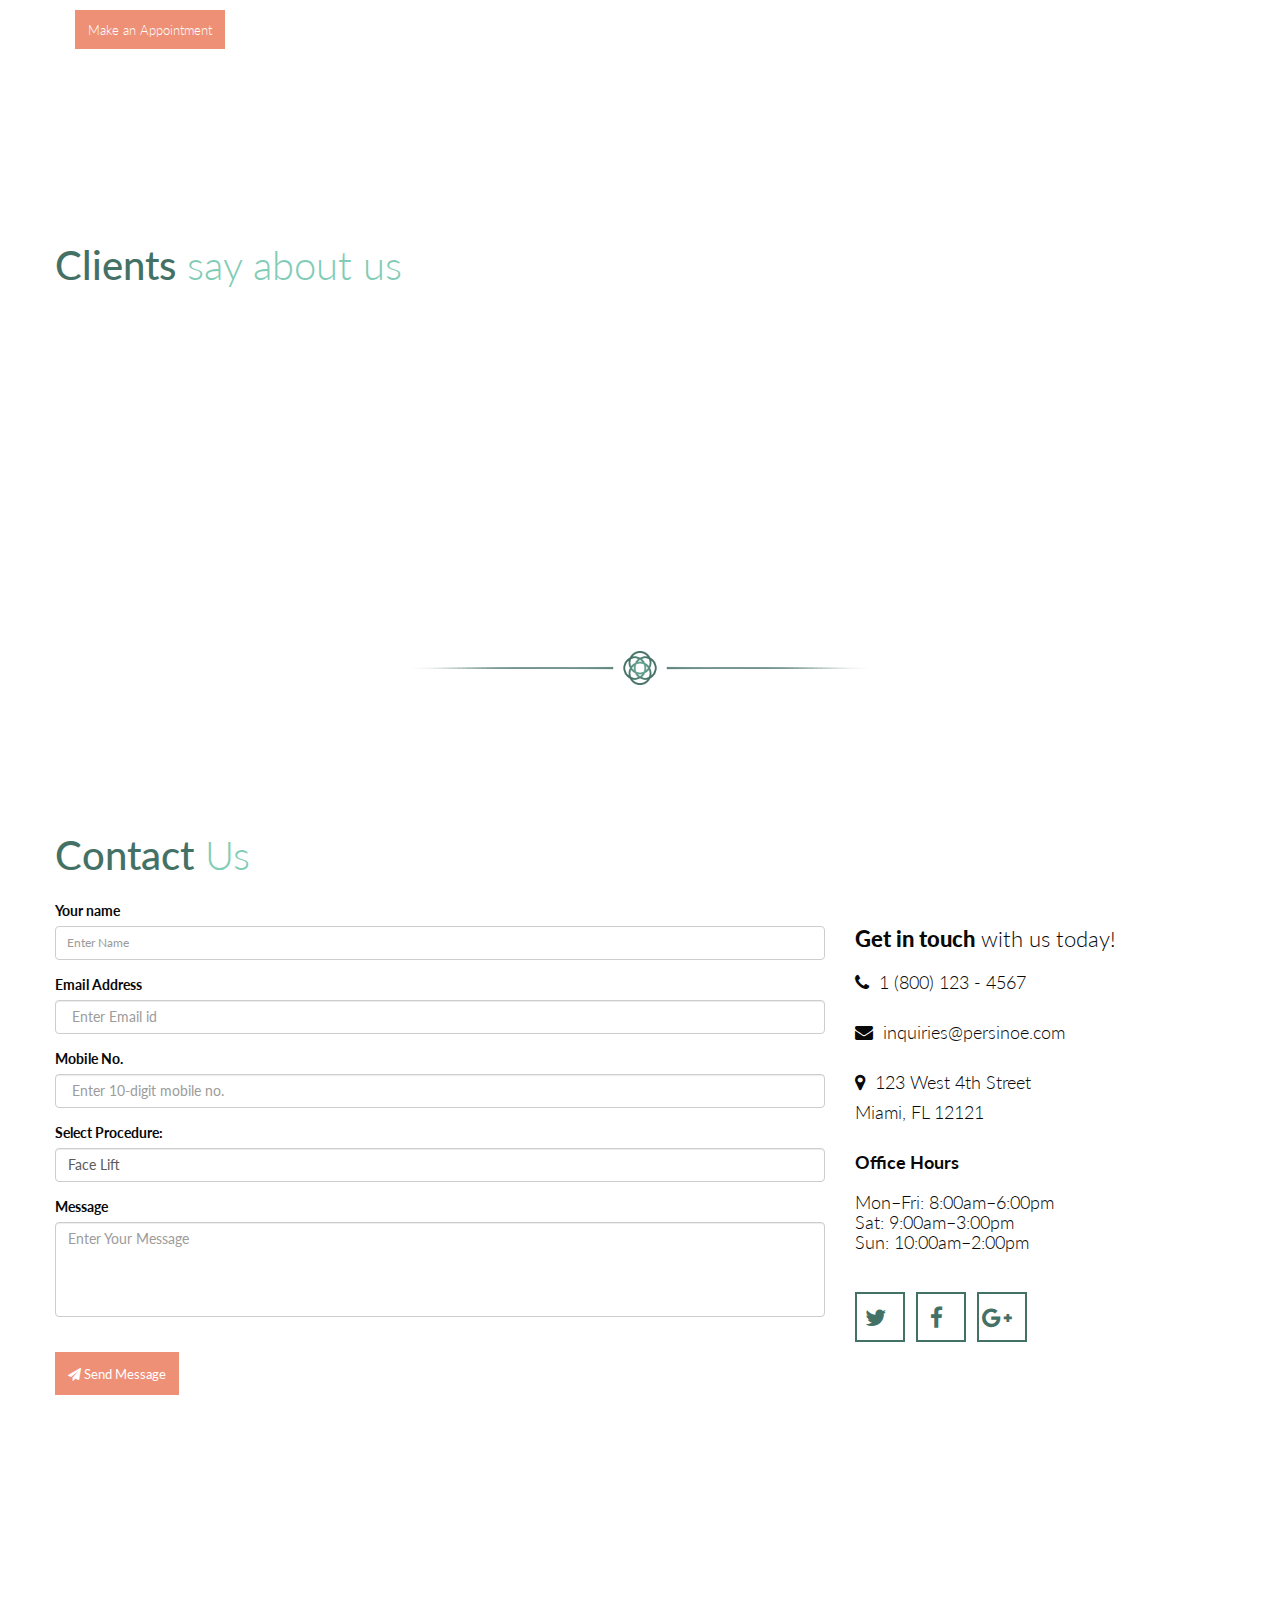
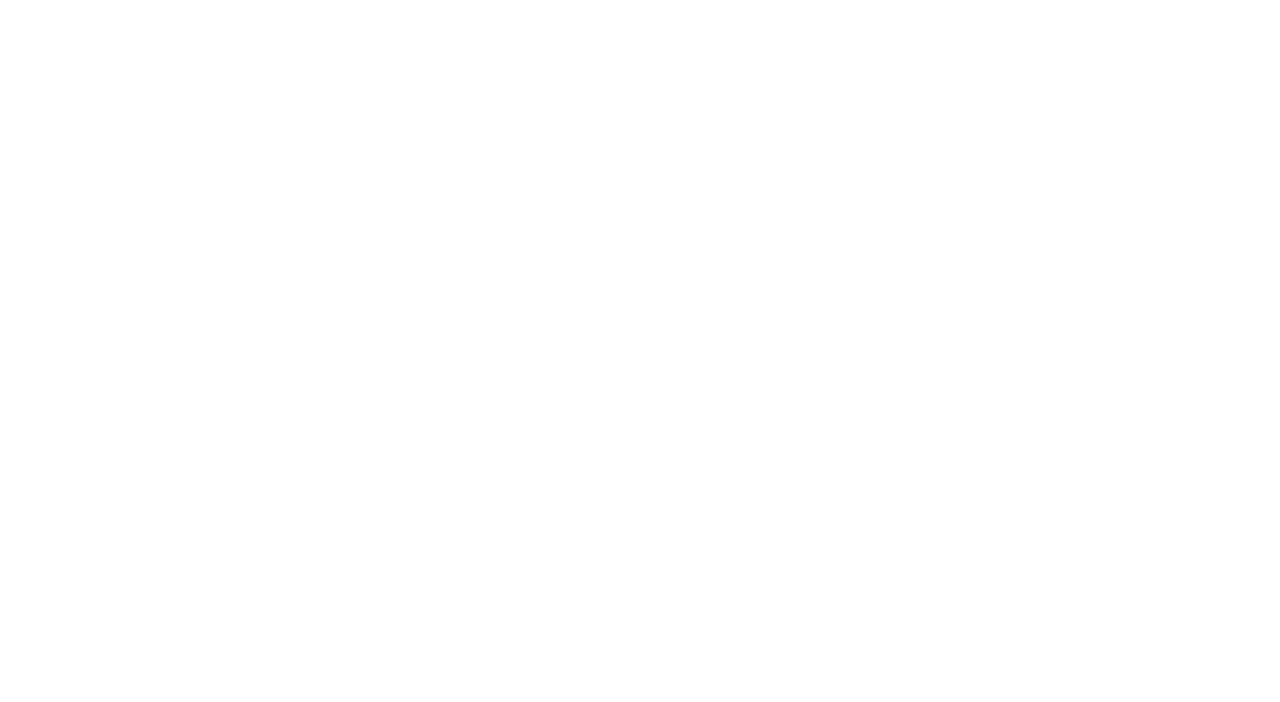
==== commit e2a5587f: "index is done" ====
--- a/index.html
+++ b/index.html
@@ -419,8 +419,8 @@
 						<div>
 							<div class="post_item_content">
 								<h3>Facelift</h3>
-								<p>Lorem ipsum dolor sit amet, consectetur adipiscing elit, sed do eiusmod tempor incididunt ut labore et dolore magna aliqua.</p>
-								<div><a href="procedure.html" class="btn-small">Learn More</a></div>
+								<p>Lorem ipsum dolor sit amet, consectetur adipiscing elit, sed do eiusmod.</p>
+								<div class="post_item_cta"><a href="procedure.html" class="btn-small">Learn More</a></div>
 							</div>
 						</div>
 					</div>
@@ -434,8 +434,8 @@
 						<div>
 							<div class="post_item_content">
 								<h3>Tummy Tuck</h3>
-								<p>Lorem ipsum dolor sit amet, consectetur adipiscing elit, sed do eiusmod tempor incididunt ut labore et dolore magna aliqua.</p>
-								<div><a href="procedure.html" class="btn-small">Learn More</a></div>
+								<p>Lorem ipsum dolor sit amet, consectetur adipiscing elit, sed do eiusmod.</p>
+								<div class="post_item_cta"><a href="procedure.html" class="btn-small">Learn More</a></div>
 							</div>
 						</div>
 					</div>
@@ -449,8 +449,8 @@
 						<div>
 							<div class="post_item_content">
 								<h3>Breast Augmentation</h3>
-								<p>Lorem ipsum dolor sit amet, consectetur adipiscing elit, sed do eiusmod tempor incididunt ut labore et dolore magna aliqua.</p>
-								<div><a href="procedure.html" class="btn-small">Learn More</a></div>
+								<p>Lorem ipsum dolor sit amet, consectetur adipiscing elit, sed do eiusmod.</p>
+								<div class="post_item_cta"><a href="procedure.html" class="btn-small">Learn More</a></div>
 							</div>
 						</div>
 					</div>
@@ -466,8 +466,8 @@
 						<div>
 							<div class="post_item_content">
 								<h3>Facelift</h3>
-								<p>Lorem ipsum dolor sit amet, consectetur adipiscing elit, sed do eiusmod tempor incididunt ut labore et dolore magna aliqua.</p>
-								<div><a href="procedure.html" class="btn-small">Learn More</a></div>
+								<p>Lorem ipsum dolor sit amet, consectetur adipiscing elit, sed do eiusmod.</p>
+								<div class="post_item_cta"><a href="procedure.html" class="btn-small">Learn More</a></div>
 							</div>
 						</div>
 					</div>
@@ -481,8 +481,8 @@
 						<div>
 							<div class="post_item_content">
 								<h3>Tummy Tuck</h3>
-								<p>Lorem ipsum dolor sit amet, consectetur adipiscing elit, sed do eiusmod tempor incididunt ut labore et dolore magna aliqua.</p>
-								<div><a href="procedure.html" class="btn-small">Learn More</a></div>
+								<p>Lorem ipsum dolor sit amet, consectetur adipiscing elit, sed do eiusmod.</p>
+								<div class="post_item_cta"><a href="procedure.html" class="btn-small">Learn More</a></div>
 							</div>
 						</div>
 					</div>
@@ -496,15 +496,17 @@
 						<div>
 							<div class="post_item_content">
 								<h3>Breast Augmentation</h3>
-								<p>Lorem ipsum dolor sit amet, consectetur adipiscing elit, sed do eiusmod tempor incididunt ut labore et dolore magna aliqua.</p>
-								<div><a href="procedure.html" class="btn-small">Learn More</a></div>
+								<p>Lorem ipsum dolor sit amet, consectetur adipiscing elit, sed do eiusmod.</p>
+								<div class="post_item_cta"><a href="procedure.html" class="btn-small">Learn More</a></div>
 							</div>
 						</div>
 					</div>
 				</div><!-- surgeries -->
 			</div>
 		</section>
-
+		<section class="divider">
+			<img src="images/hr.png" class="img-responsive">
+		</section>
 		<!-- PROJECTS -->
 		<section id="gallery" class="padbot80">
 		
@@ -639,10 +641,10 @@
 			<!-- CONTAINER -->
 			<div class="container">
                 <div class="offset-top-30">
-                    <ul class="nav nav-tabs">
+                    <ul class="nav nav-tabs nav-justified">
                       <li role="presentation" class="active"><a data-toggle="tab" href="#facelift">Facelift</a></li>
                       <li role="presentation"><a data-toggle="tab" href="#tummy-tuck">Tummy Tuck</a></li>
-                      <li role="presentation"><a data-toggle="tab" href="#breast-augmentation">Liposuction</a></li>
+                      <li role="presentation"><a data-toggle="tab" href="#breast-augmentation">Breast Augmentation</a></li>
                     </ul>
                 </div>
                 <div class="costs-content">
@@ -757,6 +759,9 @@
 				</div><!-- //TESTIMONIALS -->
 			</div><!-- //CONTAINER -->
 		</section><!-- //TESTIMONIALS -->
+		<section class="divider">
+			<img src="images/hr.png" class="img-responsive">
+		</section>
 		<!-- CONTACTS -->
 		<section id="contacts">
 			<div class="container">
@@ -800,13 +805,21 @@
 							<a href="18001234567"><i class="fa fa-phone"></i>1 (800) 123 - 4567</a>
 					  		<a href="mailto:#" ><i class="fa fa-envelope"></i>inquiries@persinoe.com</a>
 					  		<a href="https://www.google.com/maps" ><i class="fa fa-map-marker"></i>123 West 4th Street<br>Miami, FL 12121</a>
-					  		<button type="submit" class="btn-small map_show">View Map</button>
+					  		<p><b>Office Hours</b><br><br>
+							Mon–Fri: 8:00am–6:00pm<br>
+							Sat: 9:00am–3:00pm<br>
+							Sun: 10:00am–2:00pm
+							</p>
 					  		<ul class="social">
 								<li><a href="javascript:void(0);" ><i class="fa fa-twitter"></i></a></li>
 								<li><a href="javascript:void(0);" ><i class="fa fa-facebook"></i></a></li>
 								<li><a href="javascript:void(0);" ><i class="fa fa-google-plus"></i></a></li>
 							</ul>
-					  	</div>		
+					  	</div>
+					</div>
+					<div class="col-12 map-container">
+					  		<div class="overlay" onClick="style.pointerEvents='none'"></div>
+					  		<iframe src="https://www.google.com/maps/embed?pb=!1m18!1m12!1m3!1d229929.3379879714!2d-80.37108901690718!3d25.782256878424178!2m3!1f0!2f0!3f0!3m2!1i1024!2i768!4f13.1!3m3!1m2!1s0x88d9b0a20ec8c111%3A0xff96f271ddad4f65!2sMiami%2C+FL!5e0!3m2!1sen!2sus!4v1496252099138" allowfullscreen class="map"></iframe>		
 					</div>
 				</form>
 			</div>
@@ -821,25 +834,30 @@
 		<div class="container">
 			
 			<!-- ROW -->
-			<div class="padbot80 copyright">
+			<div class="padbot40 copyright">
+				<div class="col-lg-12 text-center">
+					<img src="images/logo.png" class="img-responsive footer-logo"/>
+				</div>
 				<div class="col-lg-12 text-center">
 					 <ul class="list-inline footer-link text-white">
-		                <li><a href="about.html">About</a>
-		                </li>
-		                <li><a href="our-team.html">Team</a>
-		                </li>
-		                <li><a href="services.html">Procedures</a>
-		                </li>
-		                <li><a href="grid-gallery.html">Gallery</a>
-		                </li>
-		                <li><a href="testimonials.html">Testimonials</a>
-		                </li>
-		                <li><a href="costs.html">Costs</a>
-		                </li>
-		                <li><a href="appointments.html">Appointments</a>
-		                </li>      
-		                <li><a href="contacts.html">Contacts</a>
-		                </li>
+		                <li><a href="#about.html">About</a>
+		                </li>
+		                <li><a href="#team.html">Doctors</a>
+		                </li>
+		                <li><a href="#services.html">Procedures</a>
+		                </li>
+		                <li><a href="#gallery.html">Gallery</a>
+		                </li>
+		                <li><a href="#costs.html">Costs</a>
+		                </li>
+		                <li><a href="#testimonials.html">Testimonials</a>
+		                </li>
+		                <li><a href="#contacts.html">Contacts</a>
+		                </li>
+		             </ul>
+		        </div>
+		        <div class="col-lg-12 text-center">
+		             <ul class="list-inline footer-essentials text-white offset-top-30">
 		                <li><a href="privacy.html">Privacy Policy</a>
 		                </li>
 		                <li><a href="sitemap.html">Site Map</a>
@@ -848,18 +866,16 @@
 		                </li>
 		              </ul>
 				</div>
-			
+				<div class="col-lg-12 text-center">
+					<ul class="footer-social offset-top-30">
+						<li><a href="javascript:void(0);" ><i class="fa fa-twitter"></i></a></li>
+						<li><a href="javascript:void(0);" ><i class="fa fa-facebook"></i></a></li>
+						<li><a href="javascript:void(0);" ><i class="fa fa-google-plus"></i></a></li>
+					</ul>
+				</div>
 			</div><!-- //ROW -->
 		</div><!-- //CONTAINER -->
 	</footer><!-- //FOOTER -->
-	
-	
-	<!-- MAP -->
-	<div id="map">
-		<a class="map_hide" href="javascript:void(0);" ><i class="fa fa-angle-right"></i><i class="fa fa-angle-left"></i></a>
-		<iframe src="http://maps.google.com/maps?f=q&amp;give%20a%20hand=s_q&amp;hl=en&amp;geocode=&amp;q=london&amp;sll=37.0625,-95.677068&amp;sspn=42.631141,90.263672&amp;ie=UTF8&amp;hq=&amp;hnear=London,+United+Kingdom&amp;ll=51.500141,-0.126257&amp;spn=0.026448,0.039396&amp;z=14&amp;output=embed" ></iframe>
-	</div><!-- //MAP -->
-
 </div>
 </body>
 </html>--- a/css/style.css
+++ b/css/style.css
@@ -236,7 +236,15 @@
 
 
 
-
+/* __________ breadcrumb __________ */
+.divider {
+	background-color: #fff;
+}
+.divider img{
+	max-width: 500px;
+	padding:150px 0;
+	margin:0 auto;
+}
 
 
 
@@ -562,7 +570,7 @@
 
 .nav-tabs li a:hover,
 .nav-tabs li a:focus {
-	background-color:transparent;
+	background-color:#fff;
 }
 .nav-tabs li.active a,
 .nav-tabs li.active a:hover,
@@ -924,7 +932,7 @@
 /*-----------------------------------------------------------------------------------*/
 
 #procedures {
-	padding:75px 0 100px;
+	padding:75px 0 0px;
 	background-color:#fff;
 }
 
@@ -935,7 +943,6 @@
 /*-----------------------------------------------------------------------------------*/
 #news {padding:75px 0 50px;}
 
-.testimonials{margin-bottom:77px;}
 .testim_content {
 	font-weight:300;
 	line-height:38px;
@@ -973,6 +980,7 @@
     background-color: #3e6c61;
     border:none;
     font-size:16px;
+    border-radius: 0 0 0 0;
 }
 
 .nav-tabs > li > a:hover{
@@ -1127,6 +1135,7 @@
 	font-size:11px;
 	color:#999;
 }
+.post_item_cta {padding:20px 0 0;}
 
 
 /*-----------------------------------------------------------------------------------*/
@@ -1153,6 +1162,11 @@
 	margin:20px 0;
 	color:#000;
 	font-size: 18px;
+}
+.contact-info p{
+	display:block;
+	margin:30px 0 20px;
+	color:#000;
 }
 .contact-info i{
 	margin: 0 10px 10px 0;
@@ -1182,17 +1196,54 @@
 	left:50%;
 	opacity:0;
 	width:100%;
-	padding:60px 0 10px;
-	color:#999;
-	background-color:#1c1c1c;
+	padding:20px 0 10px;
+	background: #3e6c61; /* Old browsers */
+	background: -moz-linear-gradient(top, #3e6c61 0%, #26423b 100%); /* FF3.6-15 */
+	background: -webkit-linear-gradient(top, #3e6c61 0%,#26423b 100%); /* Chrome10-25,Safari5.1-6 */
+	background: linear-gradient(to bottom, #3e6c61 0%,#26423b 100%); /* W3C, IE10+, FF16+, Chrome26+, Opera12+, Safari7+ */
+	filter: progid:DXImageTransform.Microsoft.gradient( startColorstr='#3e6c61', endColorstr='#26423b',GradientType=0 ); /* IE6-9 */
 	transform: translateX(-50%);
 	-ms-transform: translateX(-50%);
 	-webkit-transform: translateX(-50%);
 }
 footer h4 {color:#fff;}
 
-
-
+.footer-link li a{
+	color:#fff;
+	text-transform: uppercase;
+}
+.footer-link li a:hover{
+	color:#ed8c72;
+}
+.footer-essentials li a{
+	color:#ddd;
+	font-weight:300;
+}
+.footer-essentials li a:hover{
+	color:#ccc;
+	text-decoration: underline;
+}
+.footer-logo{
+	margin: 30px auto;
+}
+.footer-social li{
+	display: inline-block;
+	margin: 0 7px 10px 0;
+}
+.footer-social li a{
+	border:2px solid #ed8c72;
+	color: #ed8c72;
+	display: block;
+	width: 50px;
+	height: 50px;
+	text-align: center;
+	line-height: 46px;
+	font-size: 23px;
+}
+.footer-social li a:hover{
+	border:2px solid #f05d2d;
+	color: #f05d2d;
+}
 /* __________ Footer About Block __________ */
 .foot_about_block p {
 	margin-bottom:24px;
@@ -1209,47 +1260,22 @@
 /*-----------------------------------------------------------------------------------*/
 /*	MAP
 /*-----------------------------------------------------------------------------------*/
-#map {
-	position:fixed;
-	z-index:999;
-	bottom:-100%;
-	left:100px;
-	right:0;
-	height:401px;
-	transition: all 0.3s ease-in-out; 
-	-webkit-transition: all 0.3s ease-in-out;
-}
-#map iframe {width:100%; height:399px;}
-#map.showed {bottom:100px;}
-
-
-
-.map_hide {
-	position:absolute;
-	left:50%;
-	z-index:20;
-	display: block;
-	width:50px;
-	height:50px;
-	margin-left:525px;
-	background-color:#333;
-	font-family: FontAwesome;
-	text-align:center;
-}
-.map_hide:hover {background-color:#fff;}
-.map_hide i {
-	line-height:46px;
-	font-size:26px;
-	color:#fff;
-	transition: all 0.3s ease-in-out; 
-	-webkit-transition: all 0.3s ease-in-out;
-}
-.map_hide i {margin:0 -2px;}
-.map_hide:hover i {color:#333;}
-
-
-
-
+.map-container{
+	margin-top: 25px;
+}
+.map {
+	width:100%;
+	height:395px;
+	border:none;
+}
+.overlay {
+   background:transparent; 
+   position:relative; 
+   width:100%;
+   height:395px; /* your iframe height */
+   top:395px;  /* your iframe height */
+   margin-top:-395px;  /* your iframe height */
+}
 
 
 /*-----------------------------------------------------------------------------------*/
@@ -1761,9 +1787,8 @@
 
 @media (max-width: 992px) {
 	.offset-top-30-mobile{margin-top: 30px;}
-	.contact-info > a > i{
-		display:none;
-	}
+	.contact-info > a > i{display:none;}
+	.logo img{max-height:30px; top:20px;}
 }
 
 @media (min-width: 992px) and (max-width: 1199px) {
@@ -1783,7 +1808,6 @@
 	.cleancode_block .nav-tabs li a i {background-position:0 -45px;}
 	.nav-tabs li a:hover i {background-position:0 -90px; transform:translateY(-5px); -o-transform:translateY(-5px); -ms-transform:translateY(-5px); -webkit-transform:translateY(-5px);}
 	.nav-tabs li.active a i {background-position:0 0; transform:translateY(-10px); -o-transform:translateY(-10px); -ms-transform:translateY(-10px); -webkit-transform:translateY(-10px);}
-	
 	
 	.purpose_block p {font-size:15px; line-height:22px;}
 	
@@ -1924,9 +1948,6 @@
 	footer {position:static; left:auto; bottom:auto; transform:none; -webkit-transform:none;}
 	
 	
-	.map_hide {margin-left:325px;}
-	
-	
 	.respond_clear {clear:both; height:0; font-size:0;}
 
 
@@ -1940,7 +1961,8 @@
 	
 	
 	.logo a {font-size:22px;}
-	
+
+	.divider img{max-width: 75%; padding:120px 0;}
 	
 	#search-form input:focus {width:42px;}
 	
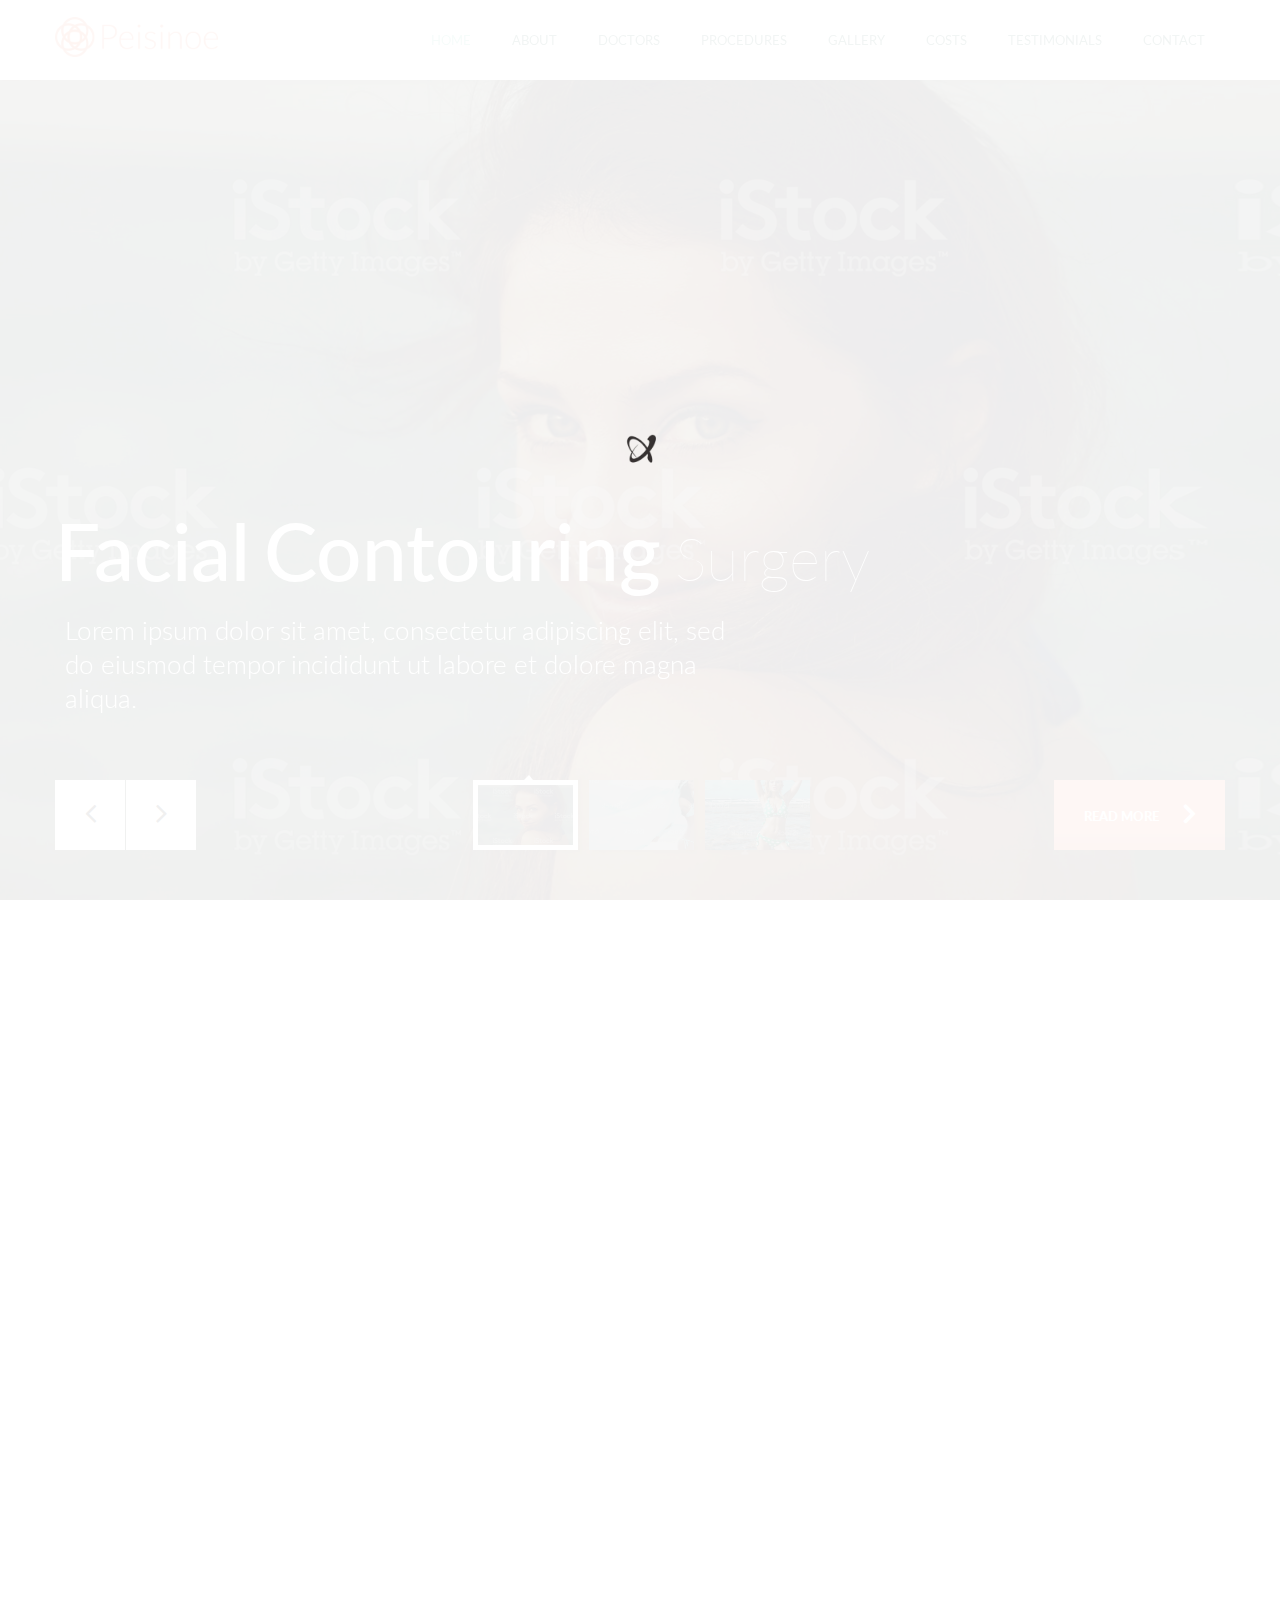
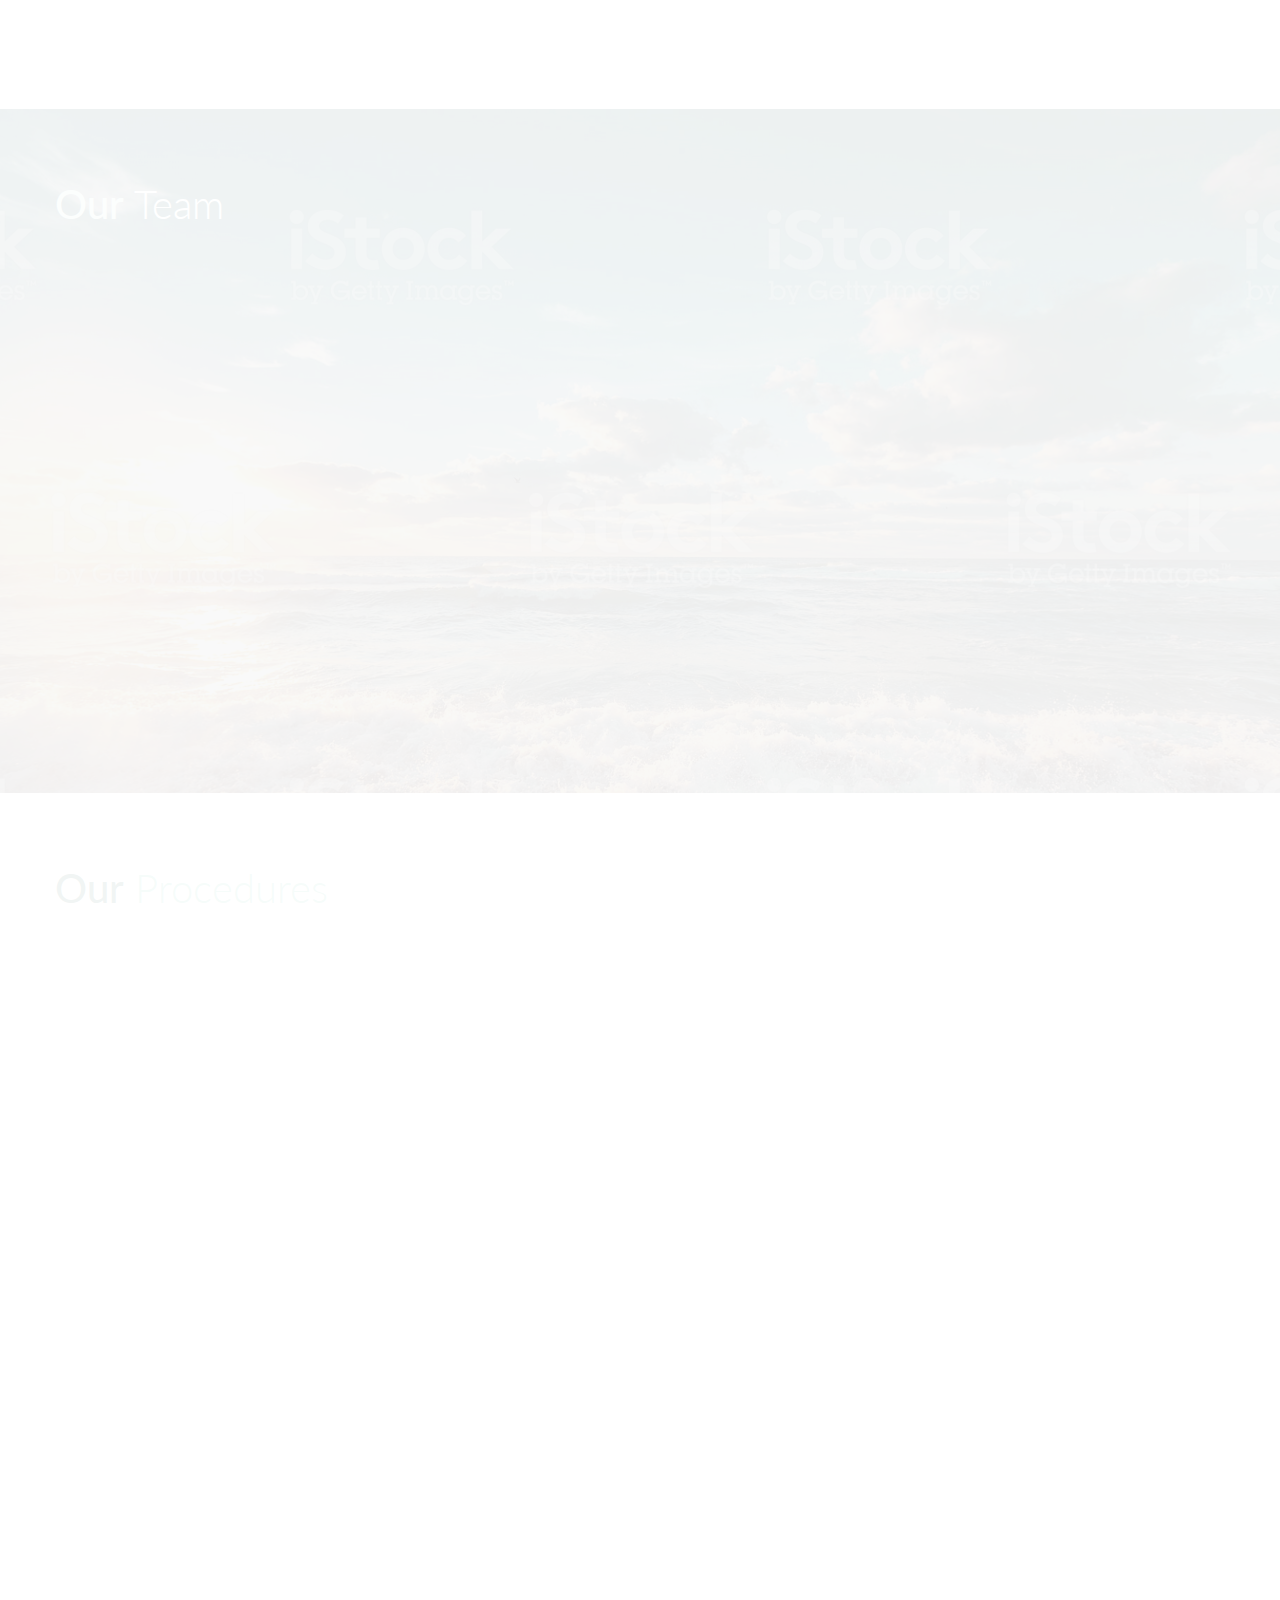
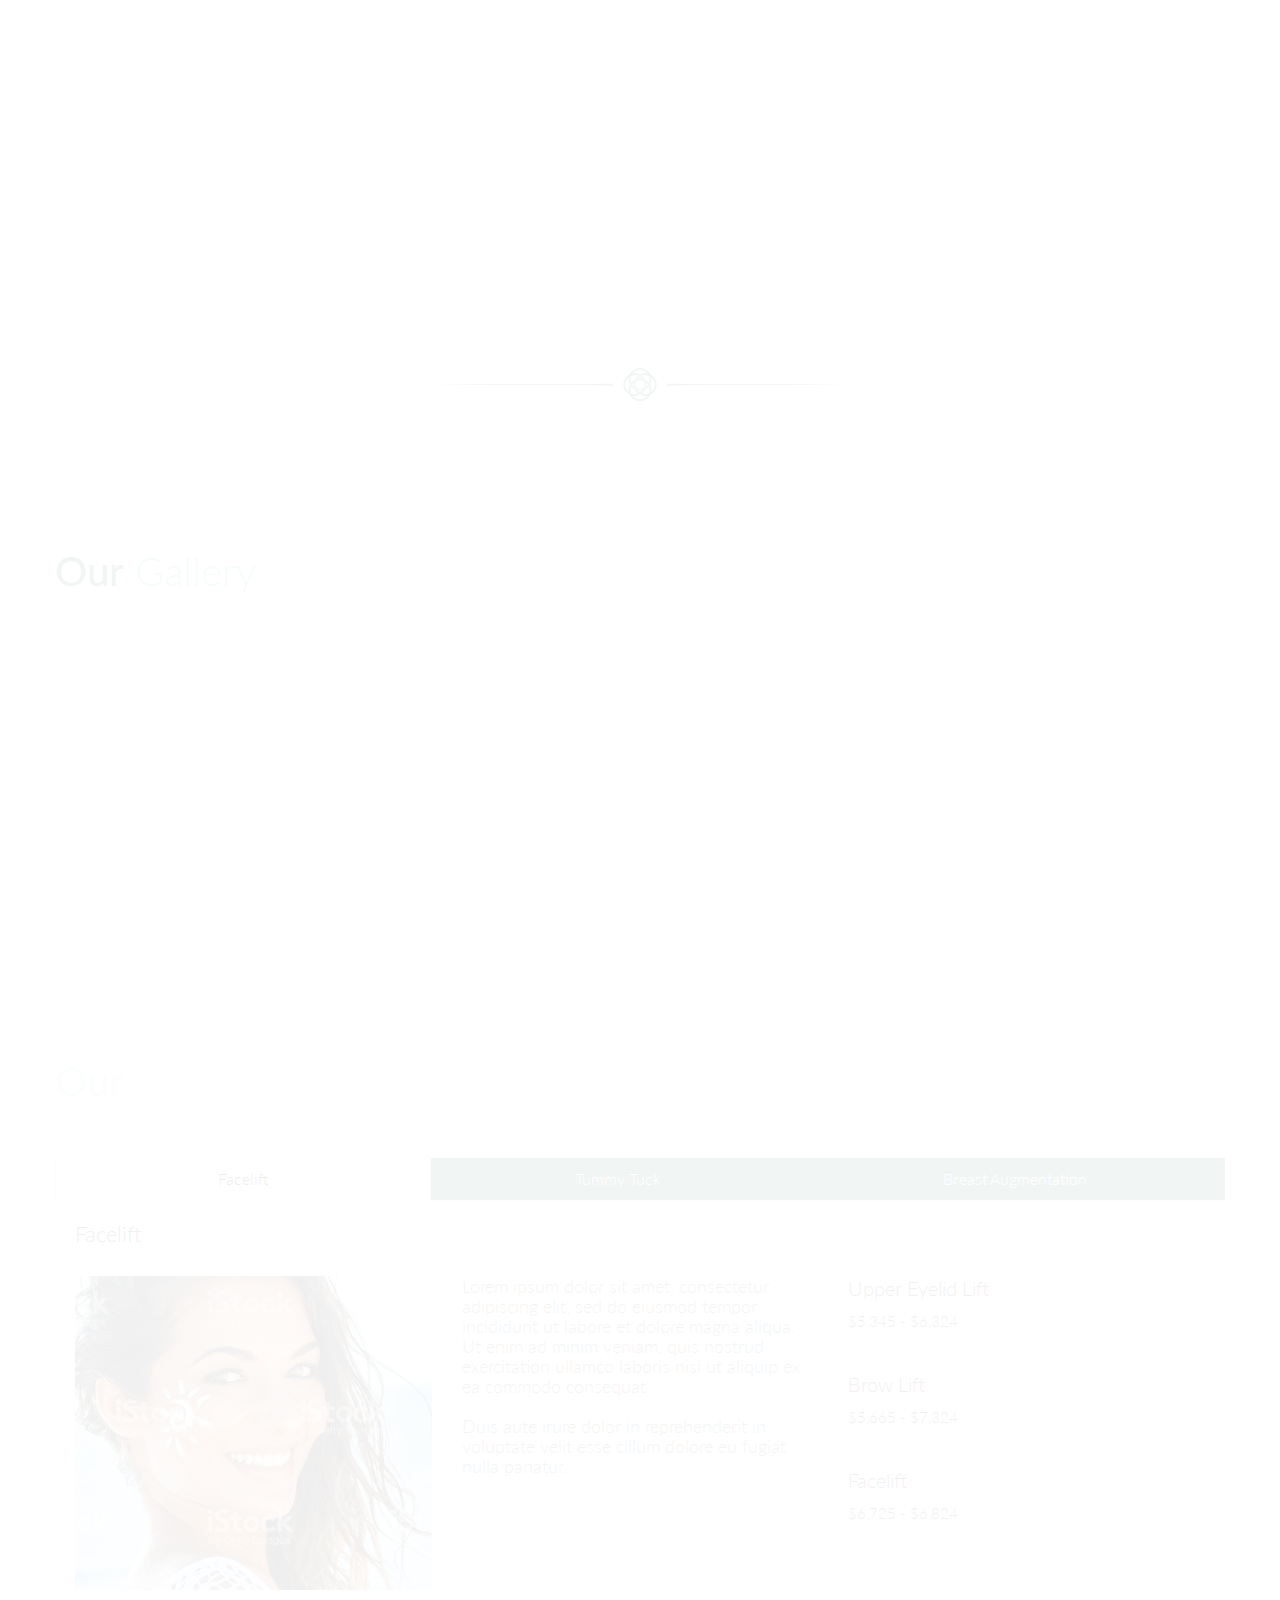
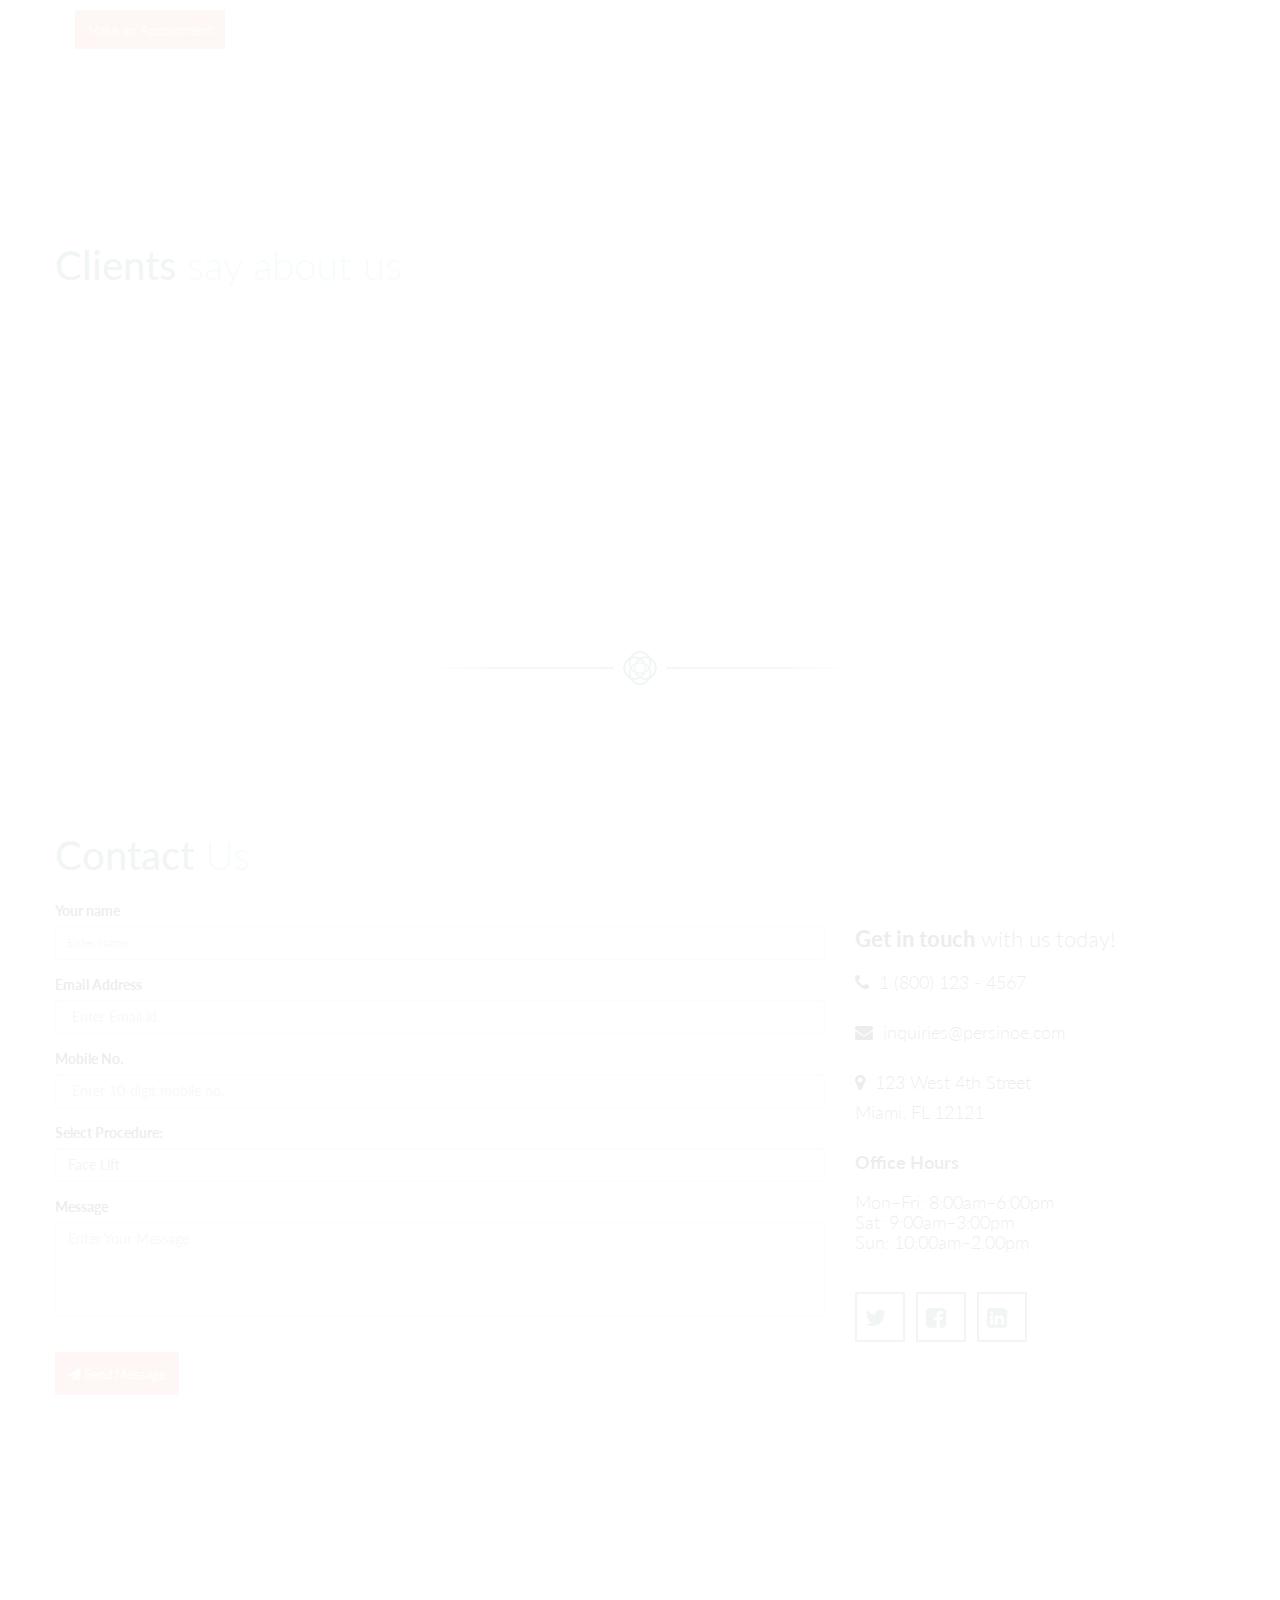
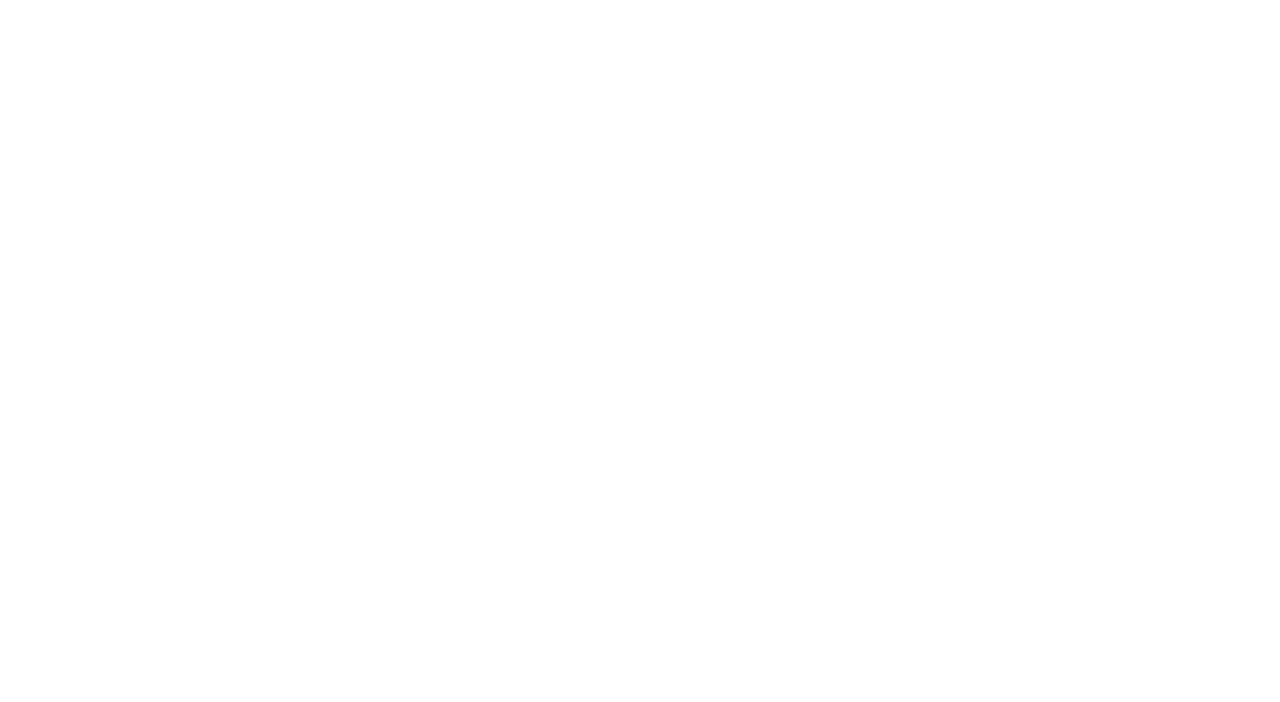
==== commit 1d4f43a5: "done, time to troubleshoot" ====
--- a/index.html
+++ b/index.html
@@ -811,9 +811,9 @@
 							Sun: 10:00am–2:00pm
 							</p>
 					  		<ul class="social">
-								<li><a href="javascript:void(0);" ><i class="fa fa-twitter"></i></a></li>
-								<li><a href="javascript:void(0);" ><i class="fa fa-facebook"></i></a></li>
-								<li><a href="javascript:void(0);" ><i class="fa fa-google-plus"></i></a></li>
+								<li><a href="https://twitter.com/" ><i class="fa fa-twitter"></i></a></li>
+								<li><a href="https://facebook.com/" ><i class="fa fa-facebook-square"></i></a></li>
+								<li><a href="https://linked-in.com/" ><i class="fa fa-linkedin-square"></i></a></li>
 							</ul>
 					  	</div>
 					</div>
@@ -868,9 +868,9 @@
 				</div>
 				<div class="col-lg-12 text-center">
 					<ul class="footer-social offset-top-30">
-						<li><a href="javascript:void(0);" ><i class="fa fa-twitter"></i></a></li>
-						<li><a href="javascript:void(0);" ><i class="fa fa-facebook"></i></a></li>
-						<li><a href="javascript:void(0);" ><i class="fa fa-google-plus"></i></a></li>
+						<li><a href="https://twitter.com/" ><i class="fa fa-twitter"></i></a></li>
+						<li><a href="https://facebook.com/" ><i class="fa fa-facebook-square"></i></a></li>
+						<li><a href="https://linked-in.com/" ><i class="fa fa-linkedin-square"></i></a></li>
 					</ul>
 				</div>
 			</div><!-- //ROW -->
--- a/css/style.css
+++ b/css/style.css
@@ -217,7 +217,7 @@
 /* __________ breadcrumb __________ */
 .breadcrumbs_block {
 	padding:81px 0;
-	background-image:url(../images/clean_code_bg.jpg);
+	background-image:url(../images/team_bg.jpg);
 	background-repeat:no-repeat;
 	background-size:cover;
 }
@@ -231,7 +231,7 @@
 	margin:0;
 	line-height:34px;
 	font-size:26px;
-	color:#999;
+	color:#fff;
 }
 
 
@@ -1659,9 +1659,17 @@
 
 
 
-
-
-
+/*-----------------------------------------------------------------------------------*/
+/*	Before & After
+/*-----------------------------------------------------------------------------------*/
+
+
+#before-after {
+	padding:75px 0 100px;
+	background-image:url(../images/team_bg.jpg);
+	background-size:cover;
+	background-attachment:fixed !important;
+}
 
 
 
@@ -1674,6 +1682,9 @@
 .sidebar hr {
 	border-color:#e9e9e9;
 	margin:25px 0;
+}
+.sidebar {
+	text-align: left;
 }
 
 
@@ -1930,7 +1941,7 @@
 
 /* __________ Sidebar __________ */
 	.widget_meta li a {font-size:17px; line-height:20px;}
-	
+	.sidebar {text-align: center;}
 	.post_item_img_widget{width:220px; height:146px; float:left; margin-right:30px;}
 	.post_item_content_widget a.title {font-size:16px; line-height:20px;}
 
@@ -1965,6 +1976,8 @@
 	.divider img{max-width: 75%; padding:120px 0;}
 	
 	#search-form input:focus {width:42px;}
+
+	.sidebar {text-align: center;}
 	
 	
 /* __________ Menu __________ */
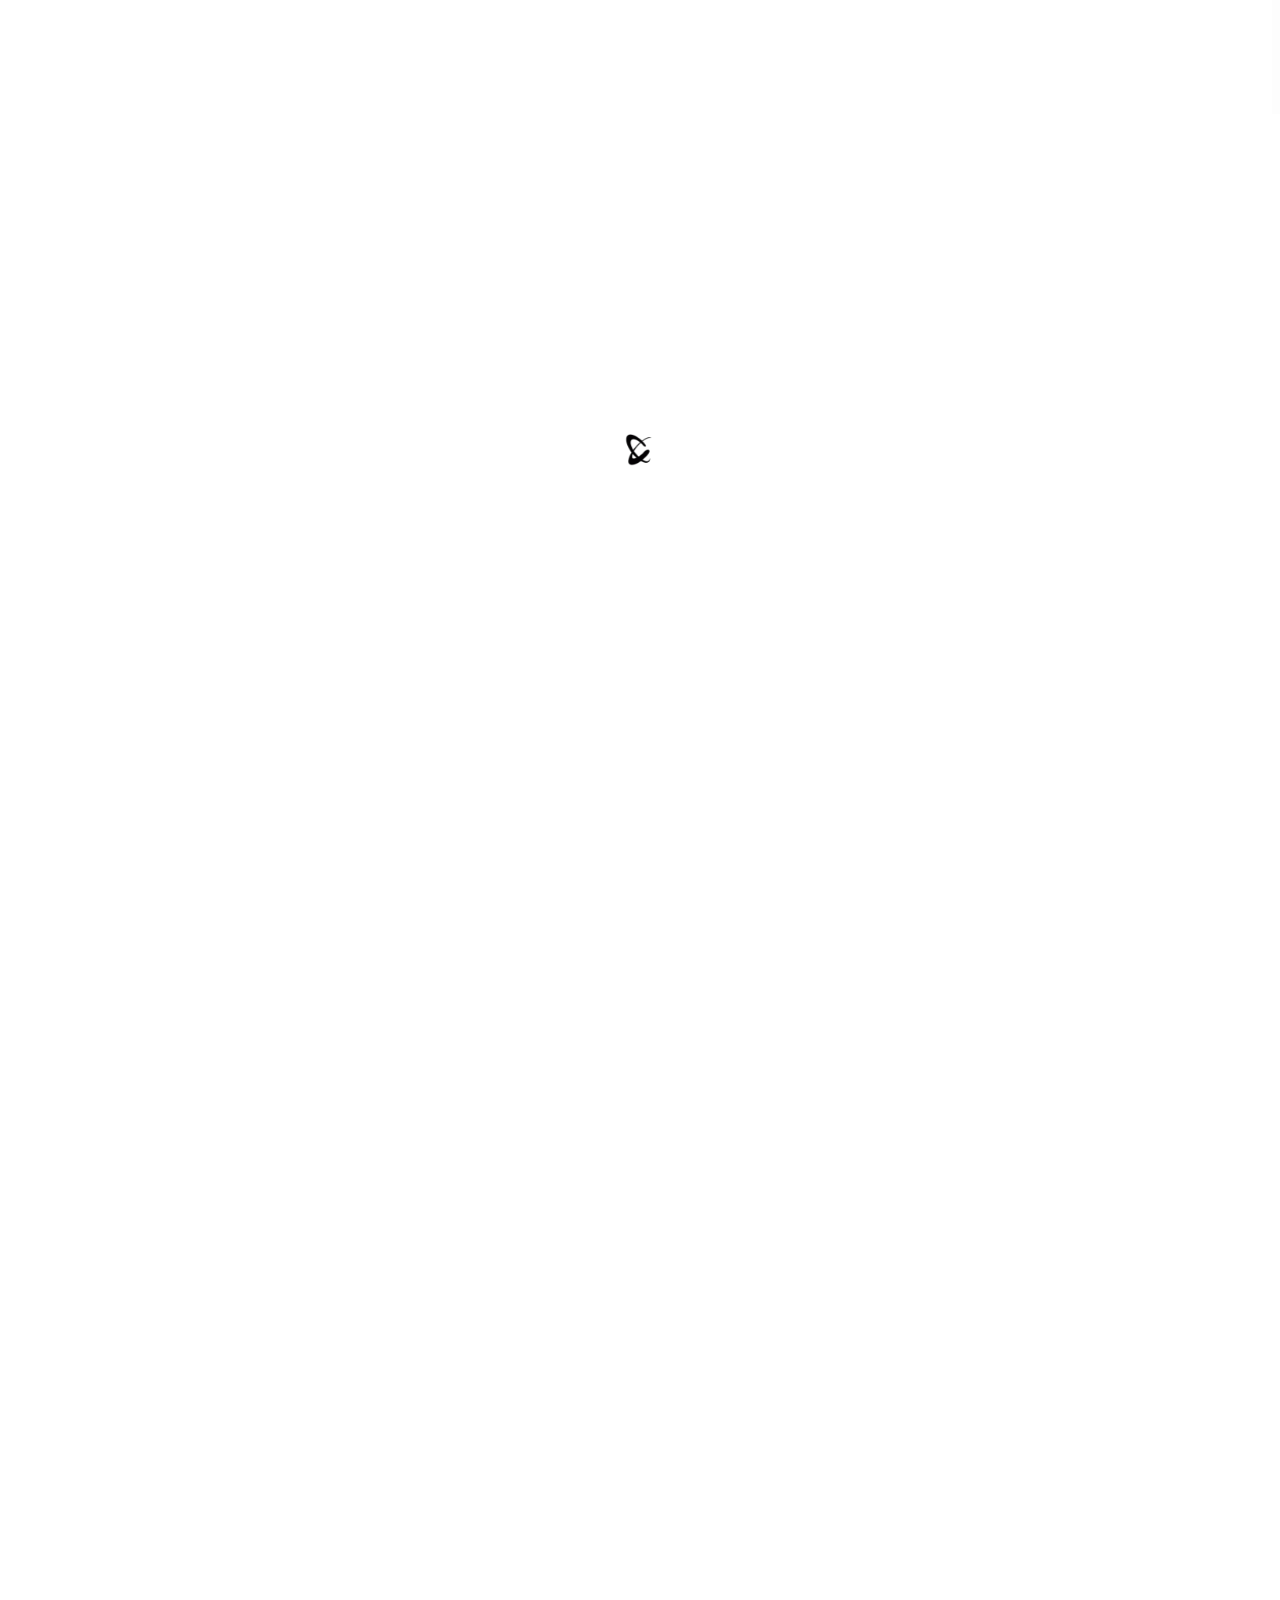
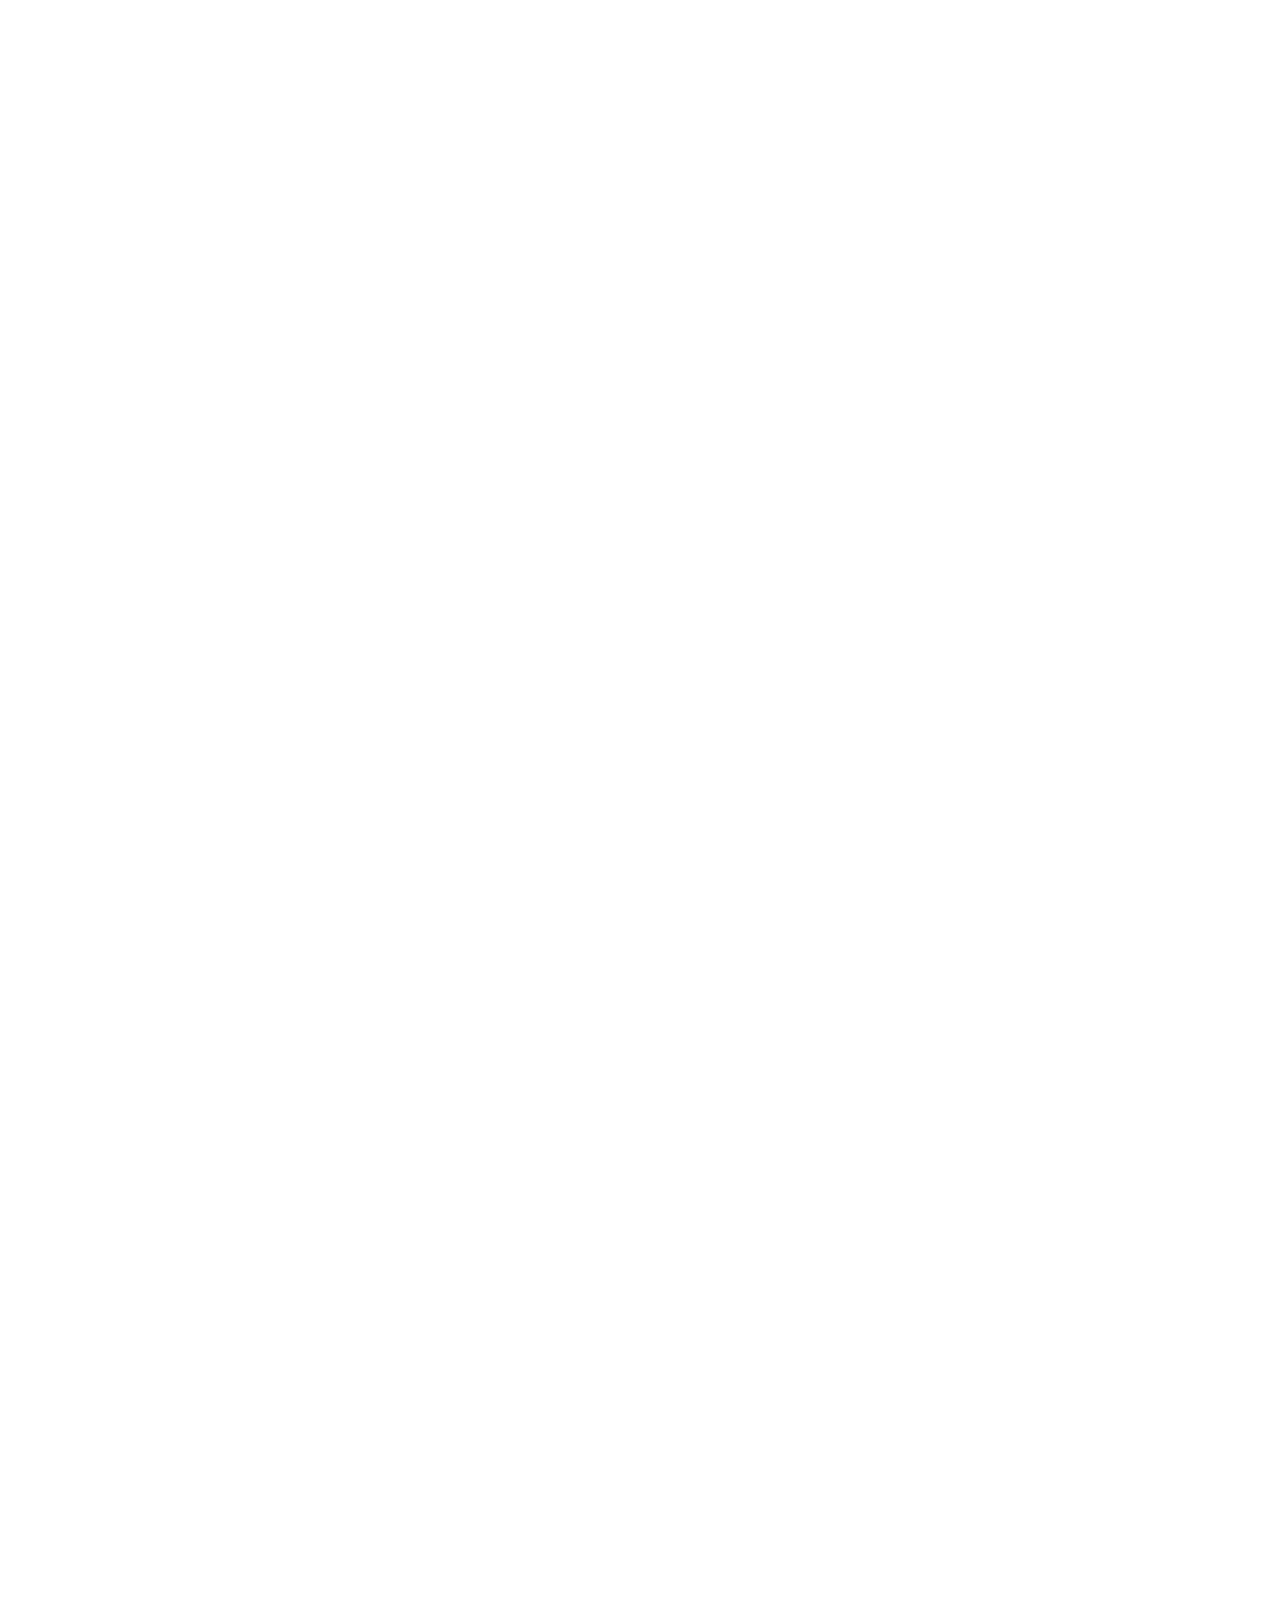
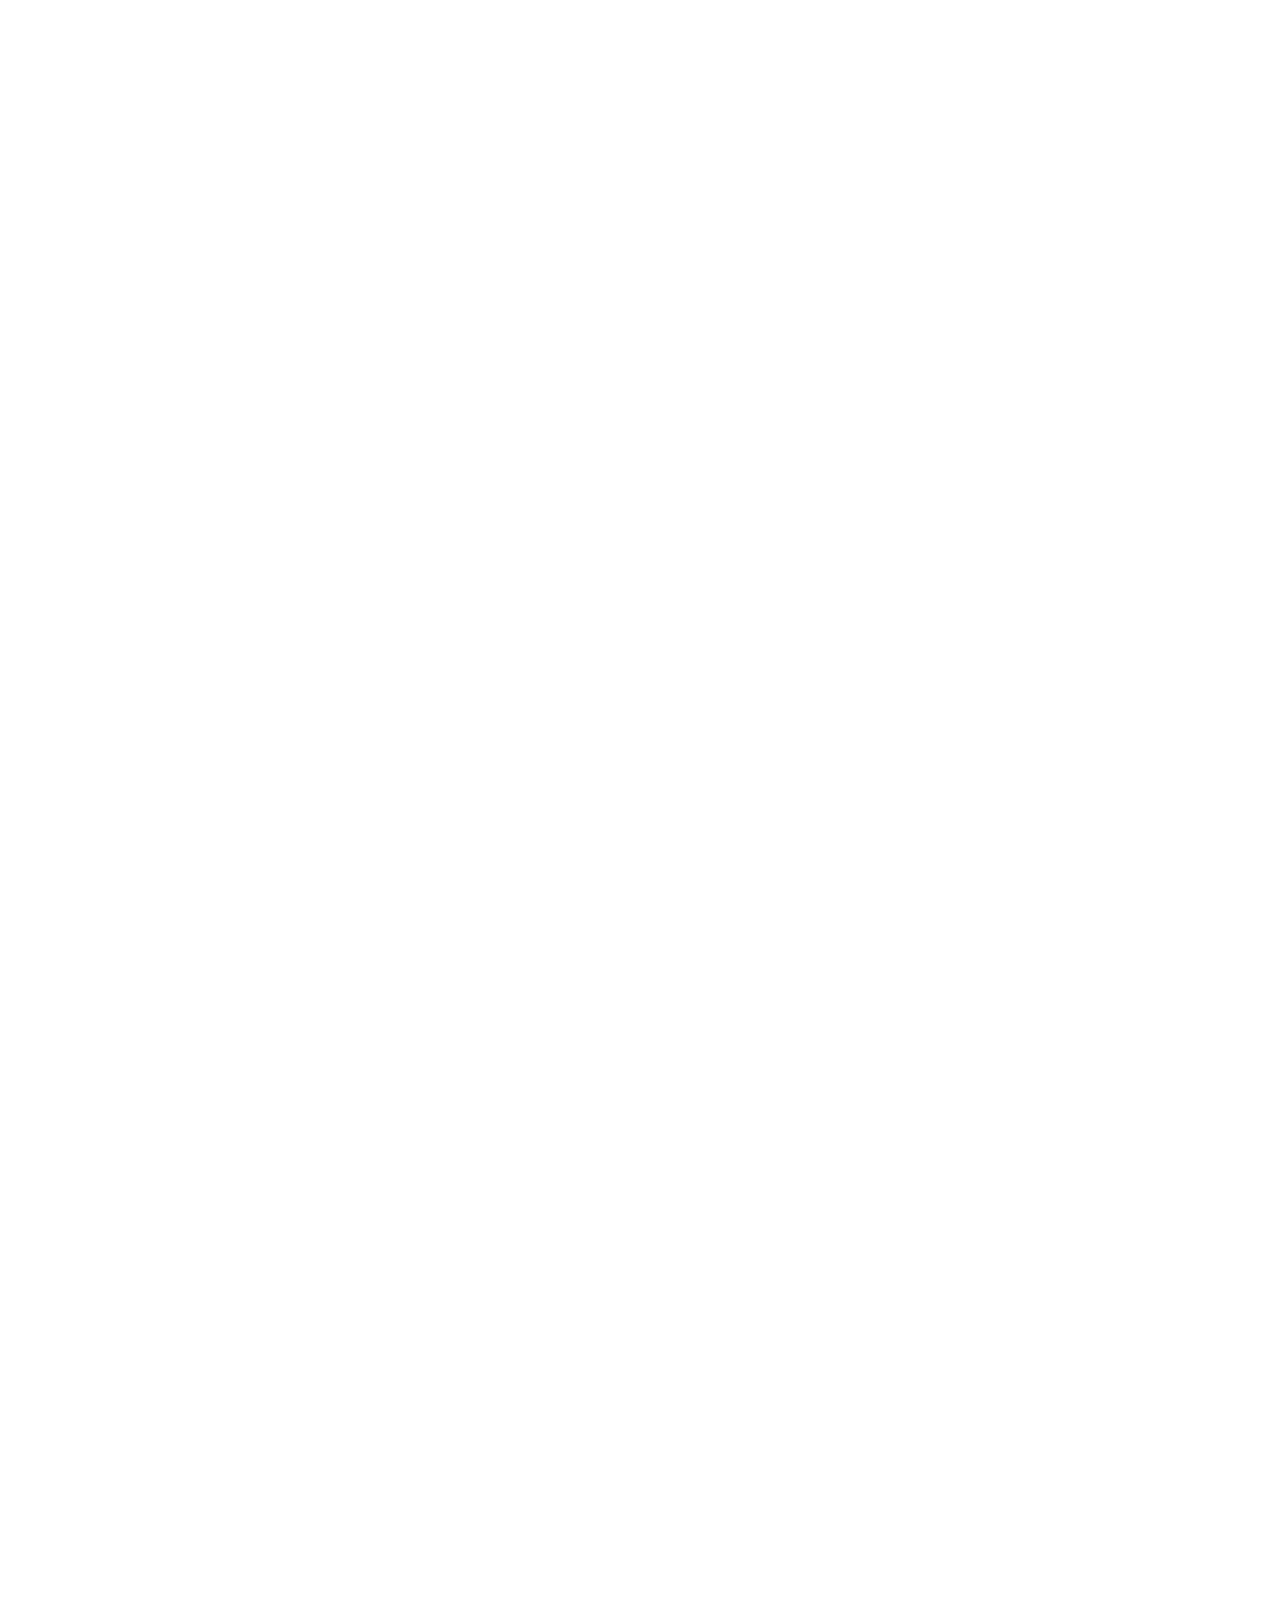
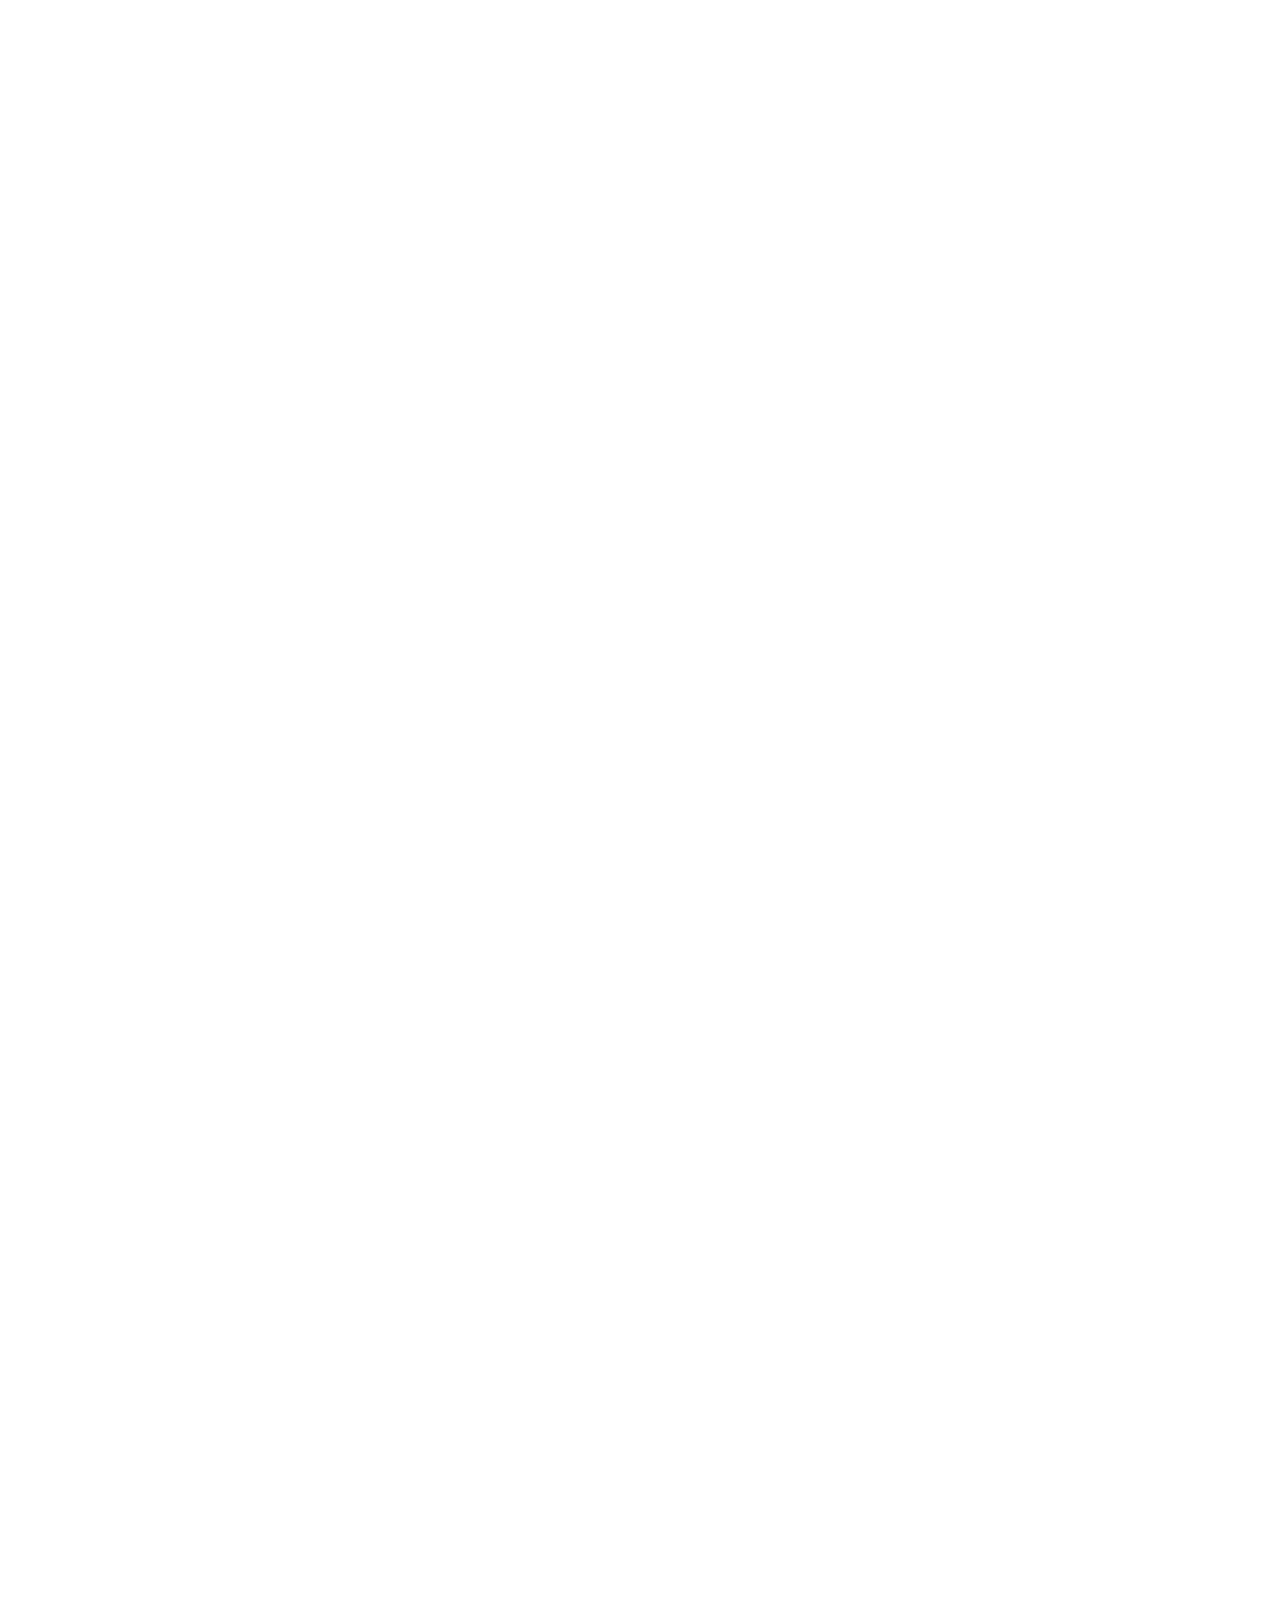
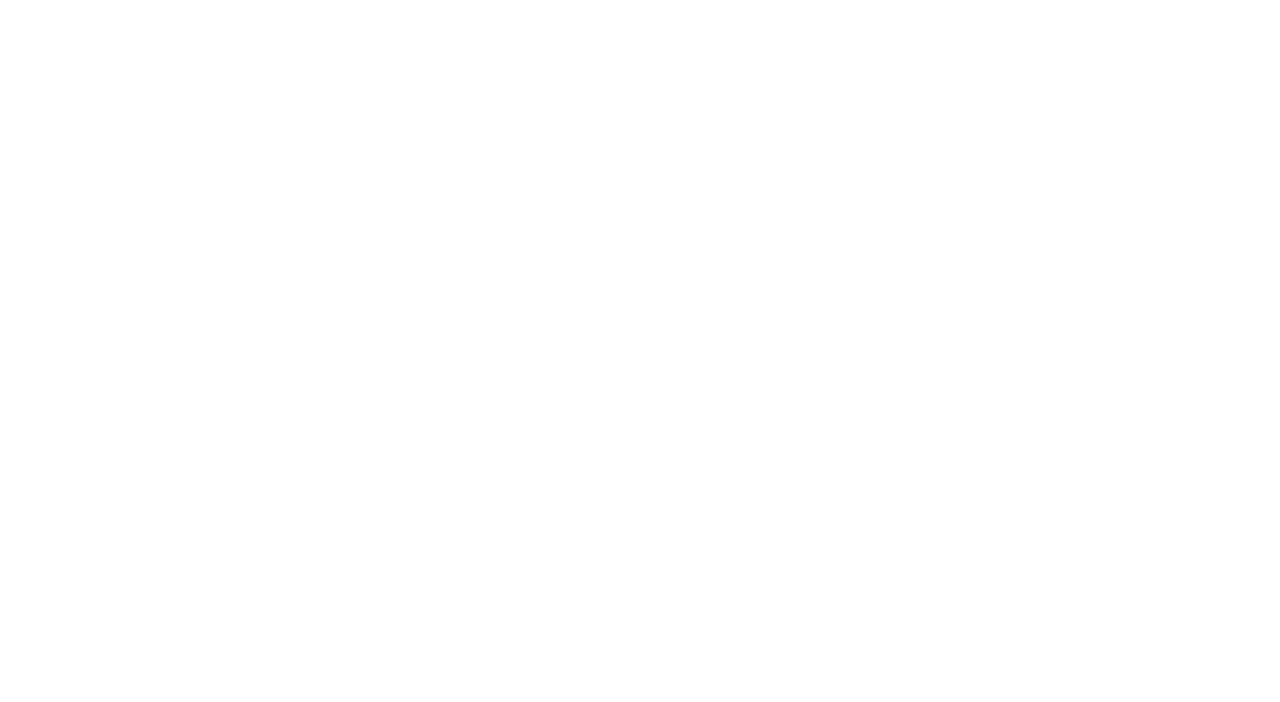
==== commit e938e753: "cross browser issues done, still working on mobile issues" ====
--- a/index.html
+++ b/index.html
@@ -413,7 +413,6 @@
 						<div class="post_item">
 							<div class="post_item_img">
 								<img src="images/blog/1.jpg" alt="" />
-								<a class="link" href="blog-post.html" ></a>
 							</div>
 						</div>
 						<div>
@@ -428,7 +427,6 @@
 						<div class="post_item">
 							<div class="post_item_img">
 								<img src="images/blog/2.jpg" alt="" />
-								<a class="link" href="blog-post.html"></a>
 							</div>
 						</div>
 						<div>
@@ -443,7 +441,6 @@
 						<div class="post_item">
 							<div class="post_item_img">
 								<img src="images/blog/3.jpg" alt="" />
-								<a class="link" href="blog-post.html"></a>
 							</div>
 						</div>
 						<div>
@@ -460,7 +457,6 @@
 						<div class="post_item">
 							<div class="post_item_img">
 								<img src="images/blog/1.jpg" alt="" />
-								<a class="link" href="blog-post.html" ></a>
 							</div>
 						</div>
 						<div>
@@ -475,7 +471,6 @@
 						<div class="post_item">
 							<div class="post_item_img">
 								<img src="images/blog/2.jpg" alt="" />
-								<a class="link" href="blog-post.html"></a>
 							</div>
 						</div>
 						<div>
@@ -490,7 +485,6 @@
 						<div class="post_item">
 							<div class="post_item_img">
 								<img src="images/blog/3.jpg" alt="" />
-								<a class="link" href="blog-post.html"></a>
 							</div>
 						</div>
 						<div>
--- a/css/style.css
+++ b/css/style.css
@@ -146,7 +146,7 @@
 .text-white b{color:#d0ebe5;}
 .center {text-align:center;}
 .right {text-align:right;}
-
+.left {text-align:left;}
 .color_text {color:#30a67c;}
 .color_dark {color:#505050;}
 .color_light {color:#979797;}
@@ -290,7 +290,7 @@
 	right:0;
 	height:80px;
 	width:100%;
-	background-color:#fff;
+	background-color:rgba(0,0,0,0.1);
 	box-shadow:0 2px 3px rgba(0,0,0,0.1);
 }
 
@@ -1024,7 +1024,6 @@
 	transition: all 0.3s ease-in-out; 
 	-webkit-transition: all 0.3s ease-in-out;
 }
-.post_item:hover .post_item_img:before {background-color:rgba(0,0,0,0.8);}
 .post_item_content {padding:23px 0 0;}
 .post_item_content a.title {
 	font-weight:300;
@@ -1113,7 +1112,6 @@
 }
 .post_item_img_widget img {
 	width:auto;
-	max-width:none;
 	height:100%;
 	transition: opacity 0.3s ease-in-out; 
 	-webkit-transition: opacity 0.3s ease-in-out;
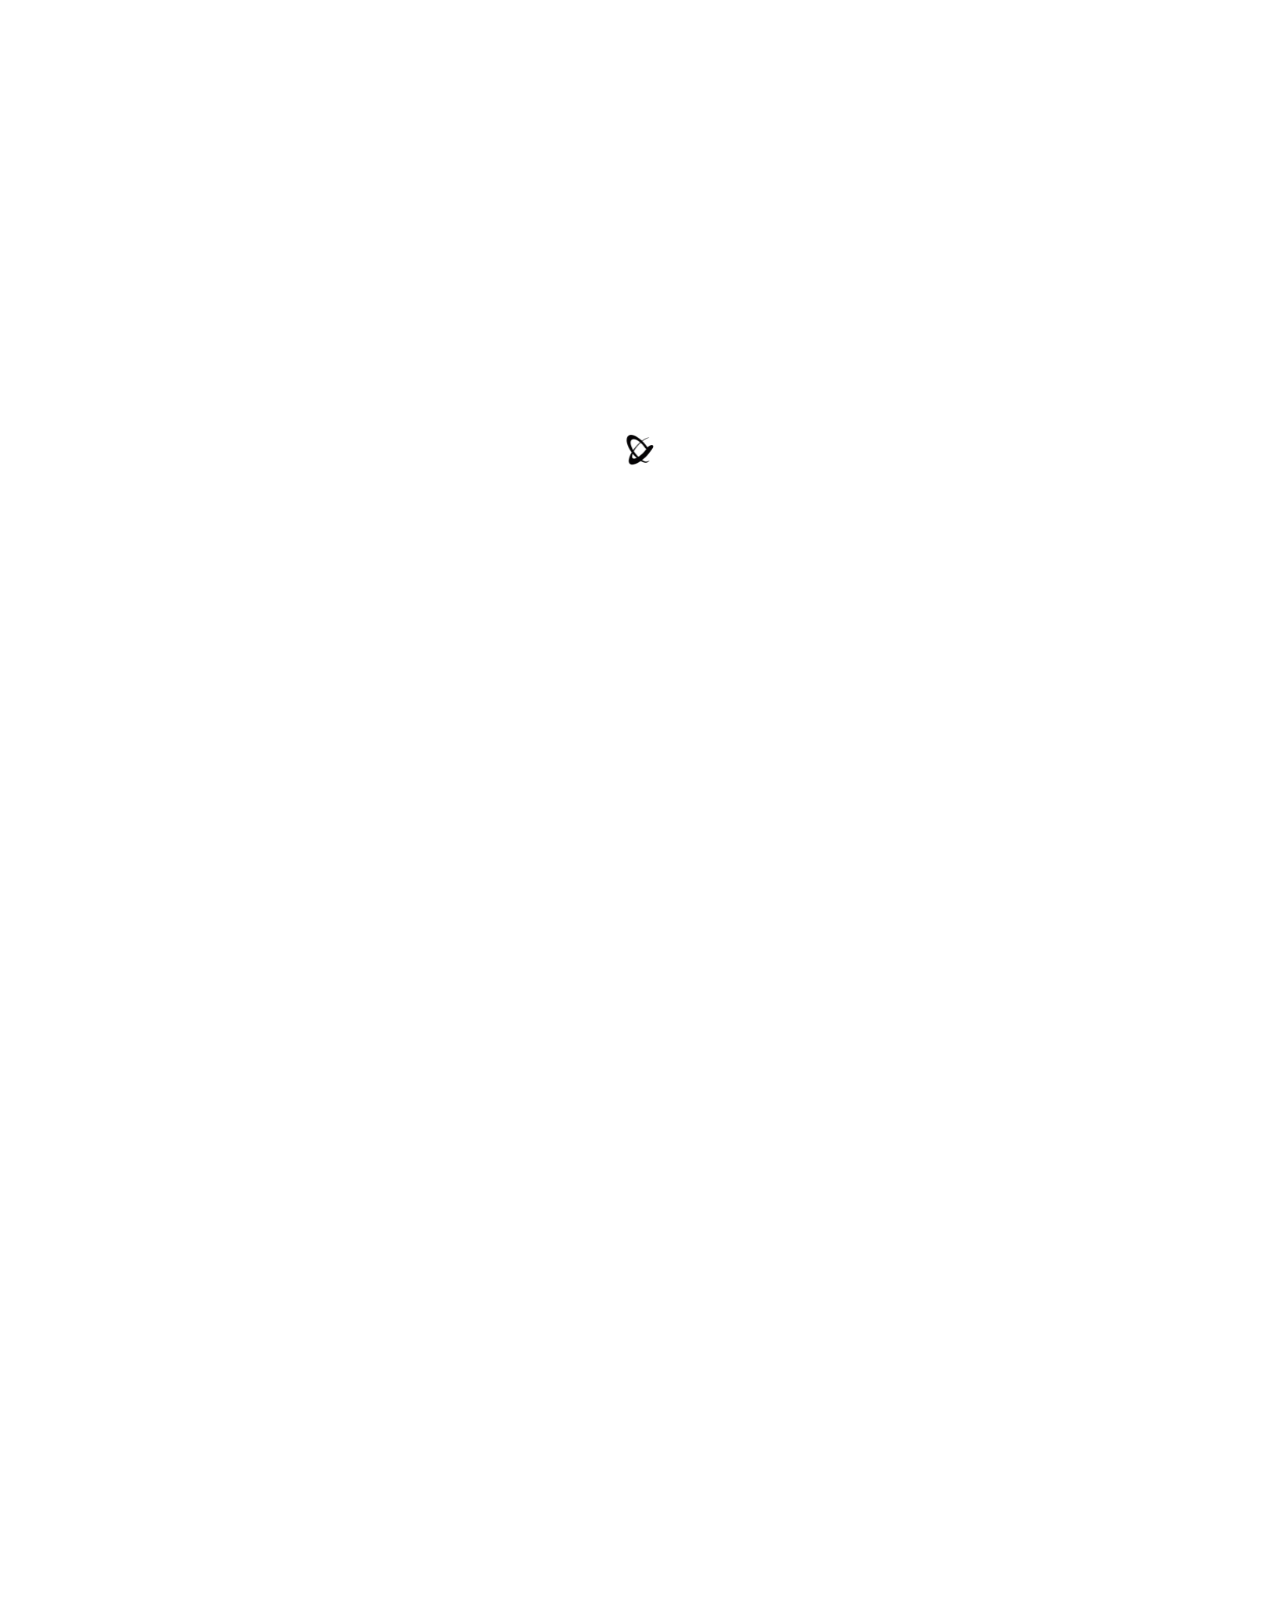
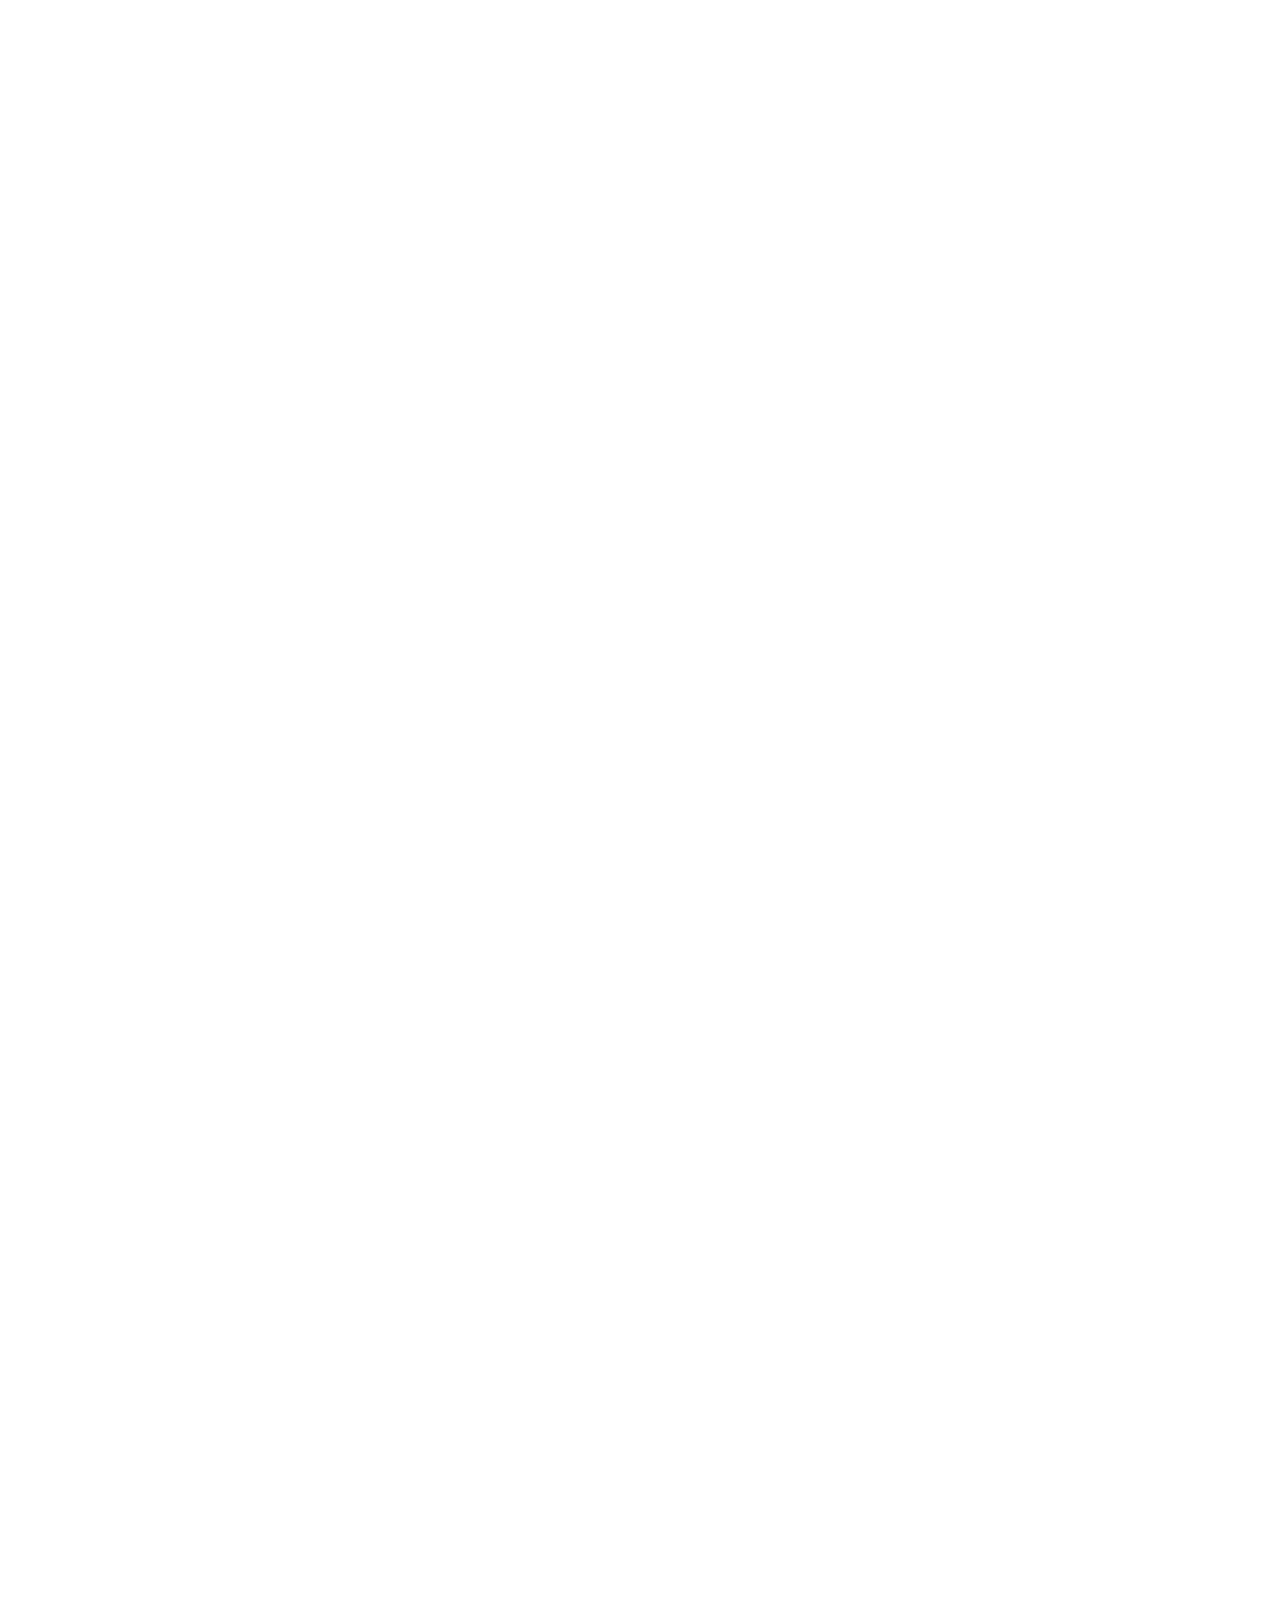
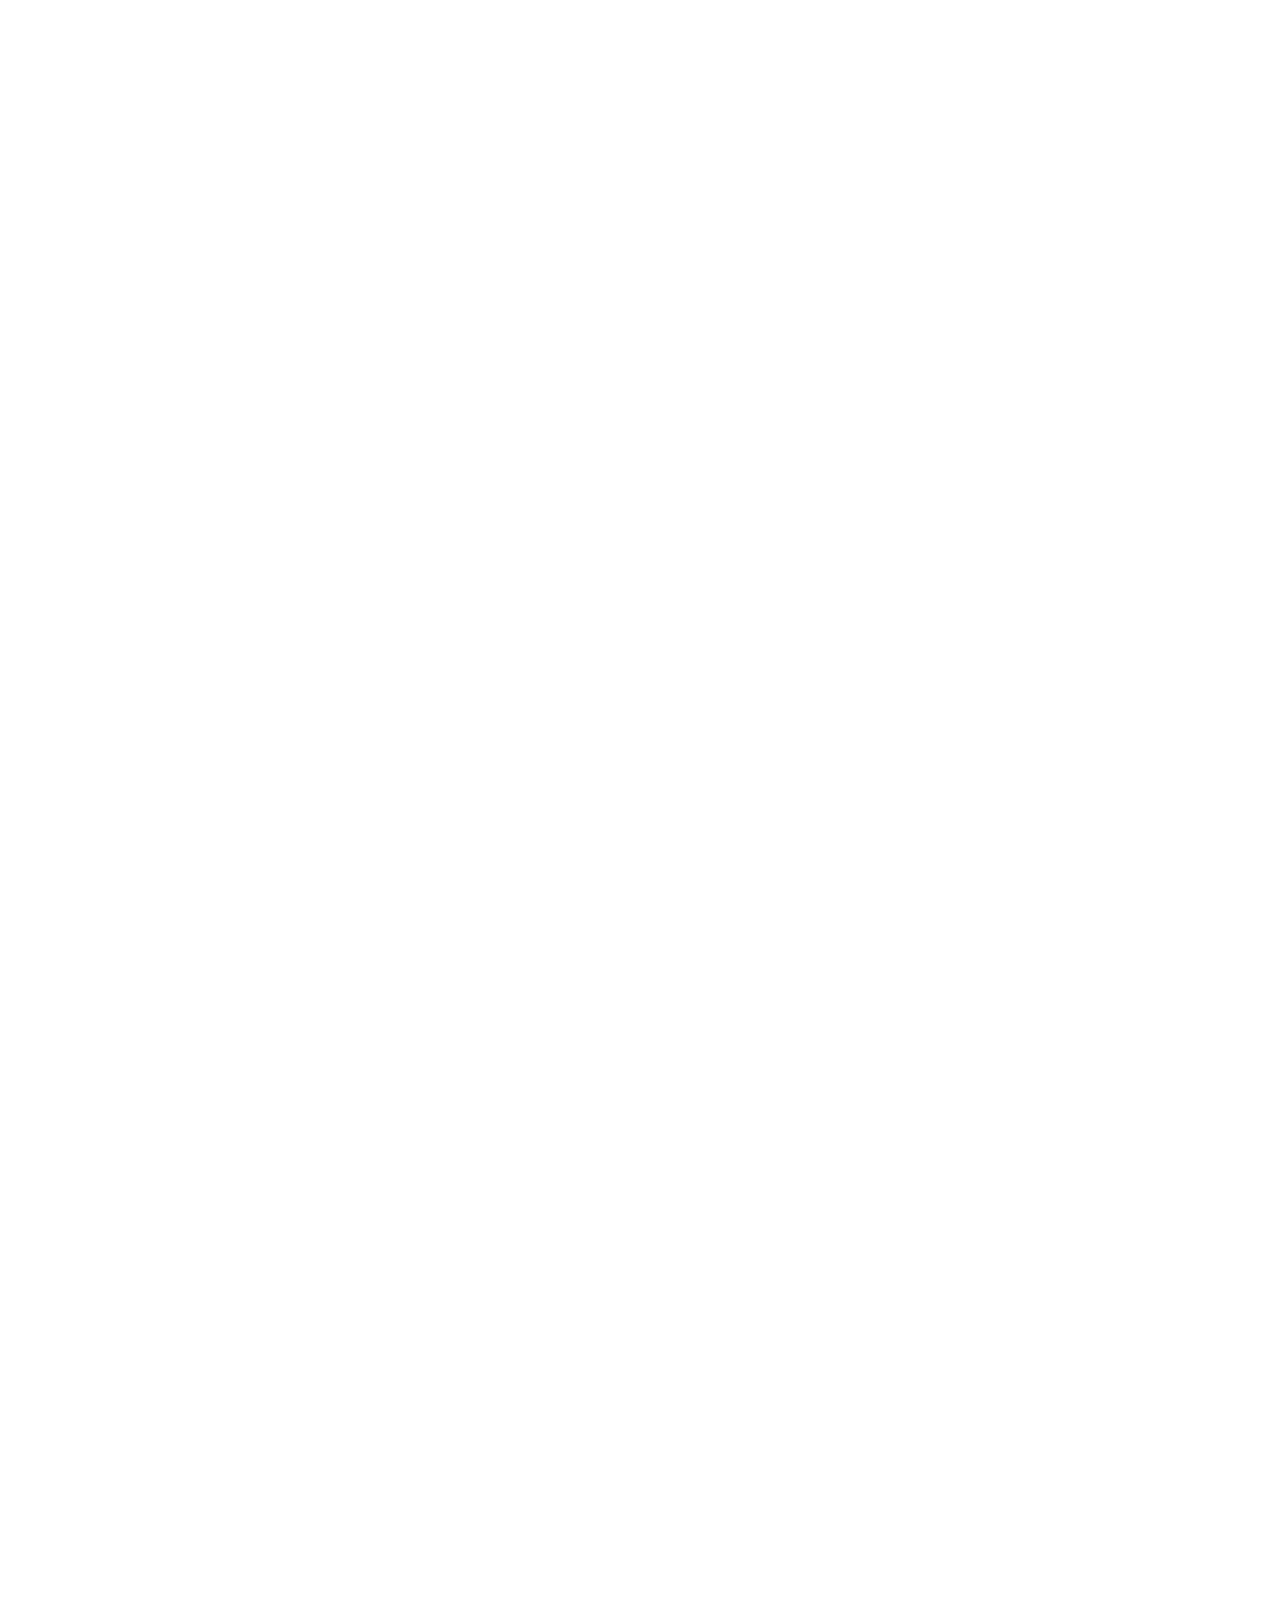
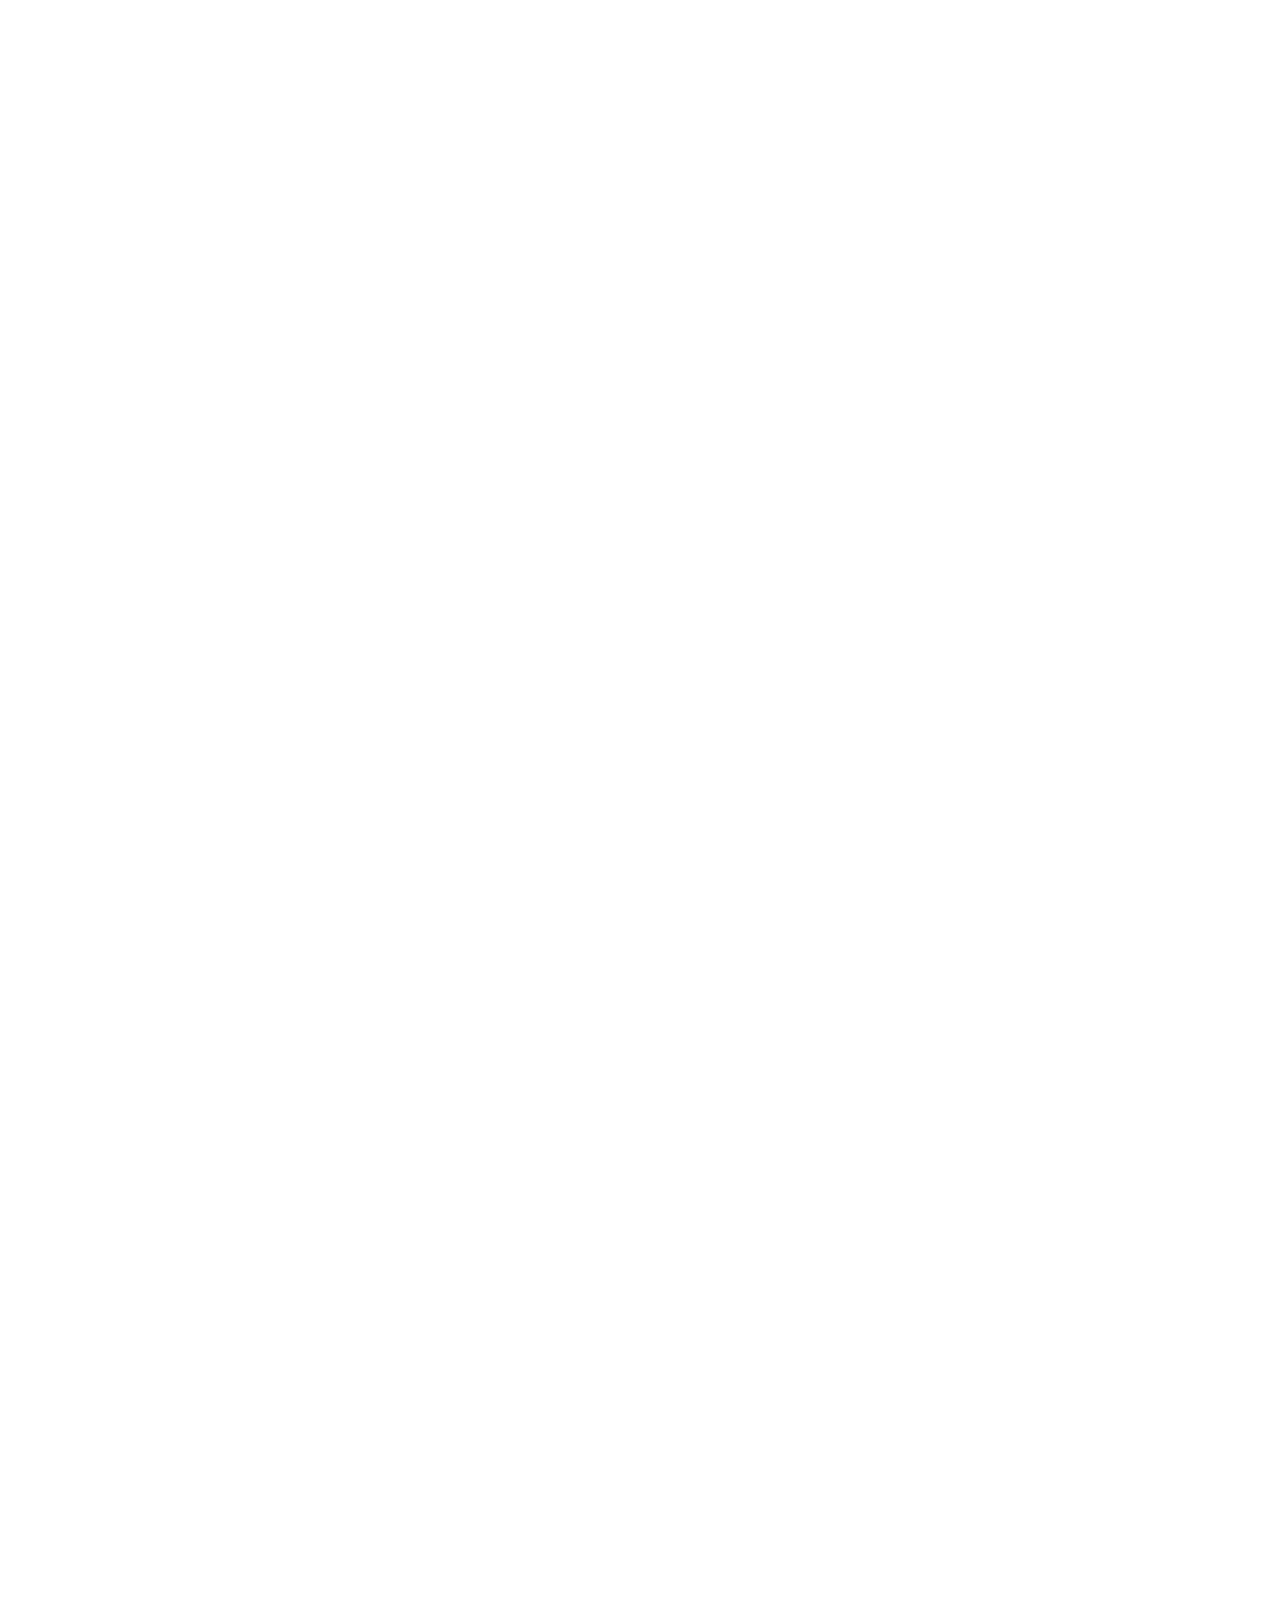
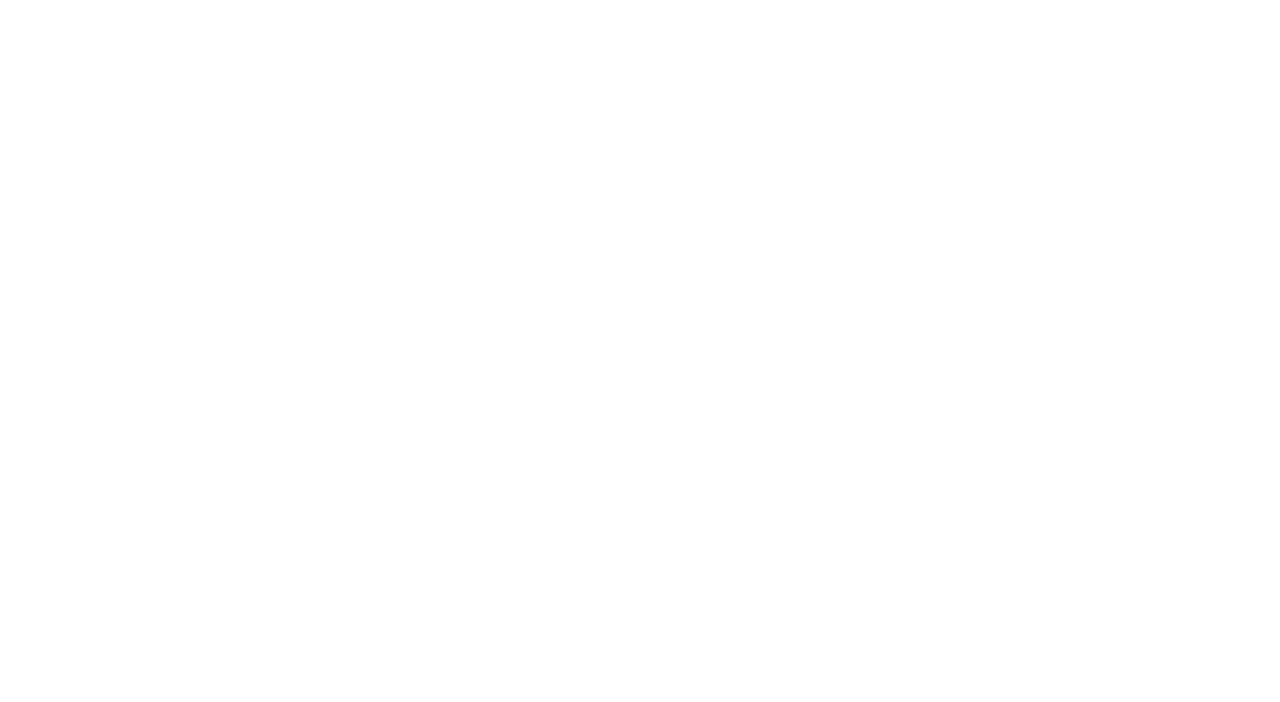
==== commit 148f7e89: "everything is done, unless I have to change things when cris sees it" ====
--- a/index.html
+++ b/index.html
@@ -163,13 +163,6 @@
 					</li>
 				</ul>
 			</div>
-			<div id="carousel">
-				<ul class="slides">
-					<li><img src="images/slider/slide1_bg.jpg" alt=""/></li>
-					<li><img src="images/slider/slide2_bg.jpg" alt=""/></li>
-					<li><img src="images/slider/slide3_bg.jpg" alt=""/></li>
-				</ul>
-			</div><!-- //TOP SLIDER -->
 		</section><!-- //HOME -->
 		
 		
--- a/css/style.css
+++ b/css/style.css
@@ -290,7 +290,7 @@
 	right:0;
 	height:80px;
 	width:100%;
-	background-color:rgba(0,0,0,0.1);
+	background-color:#fff;
 	box-shadow:0 2px 3px rgba(0,0,0,0.1);
 }
 
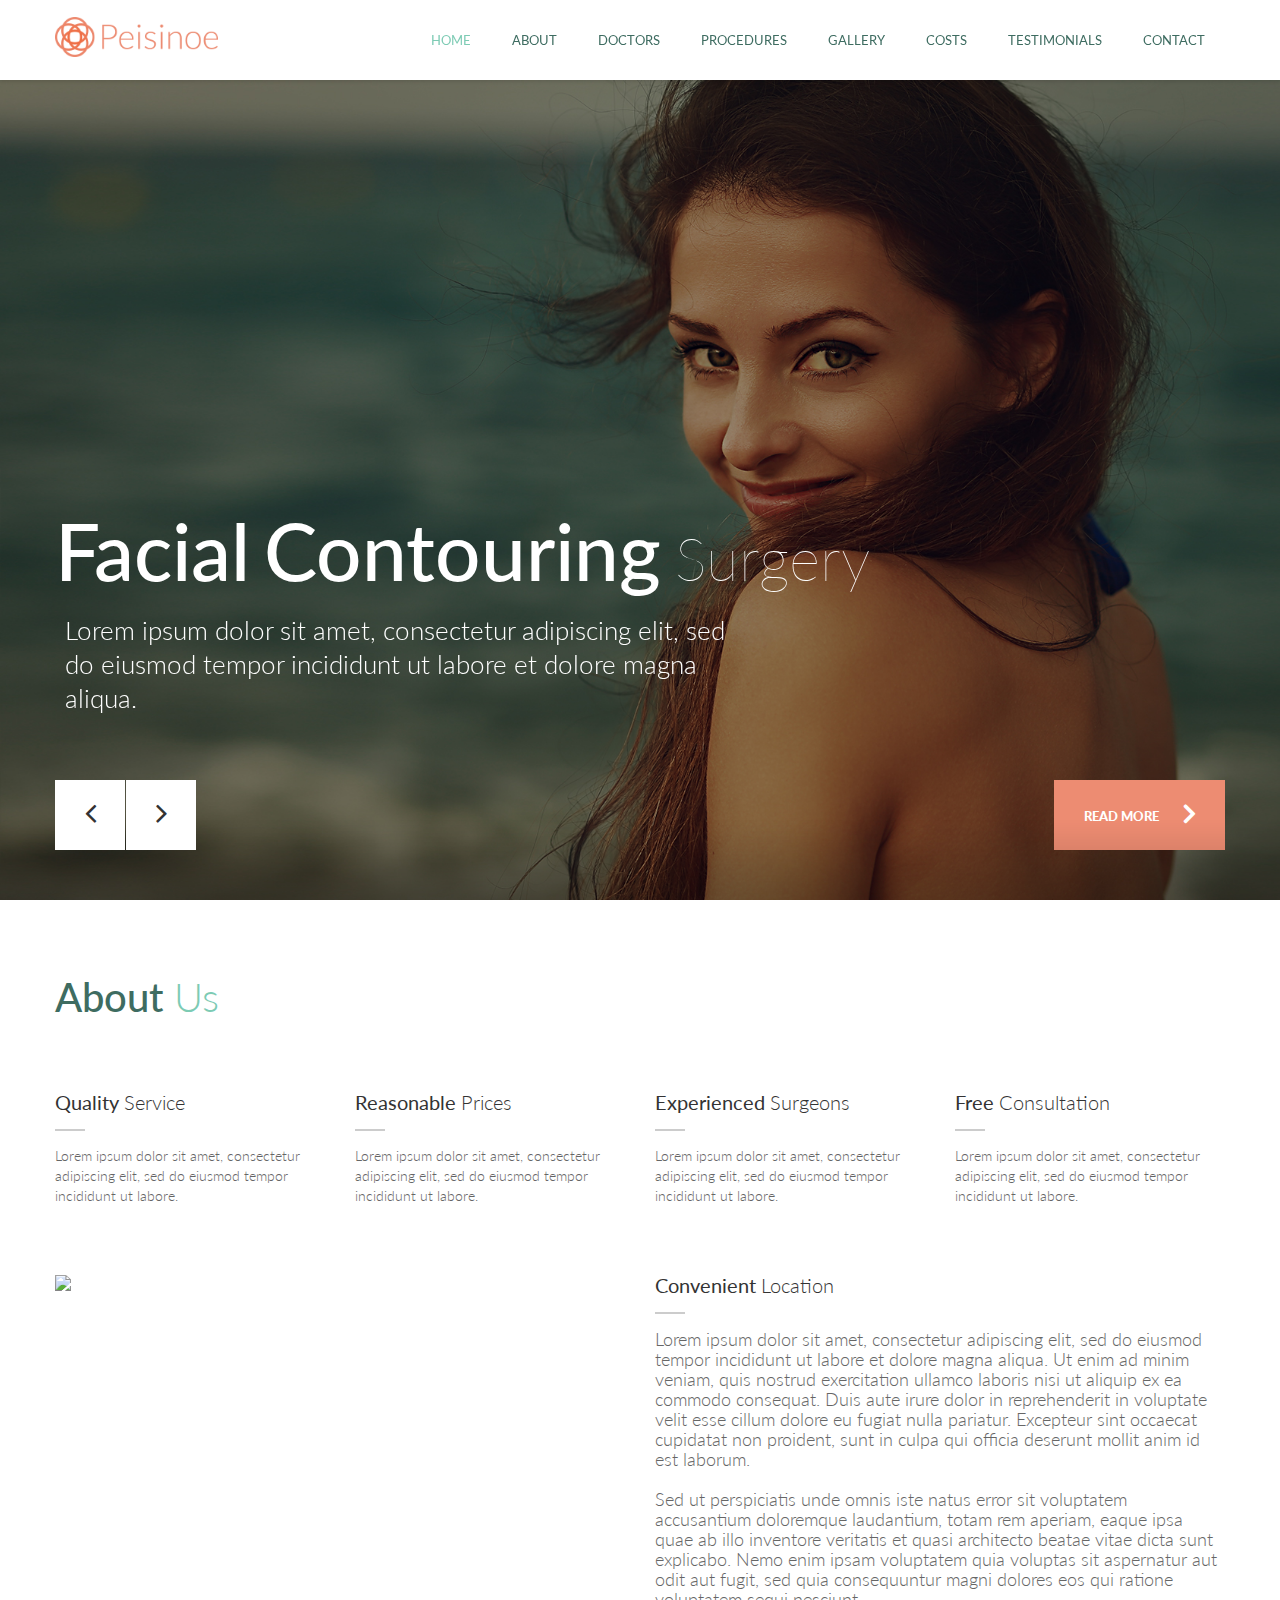
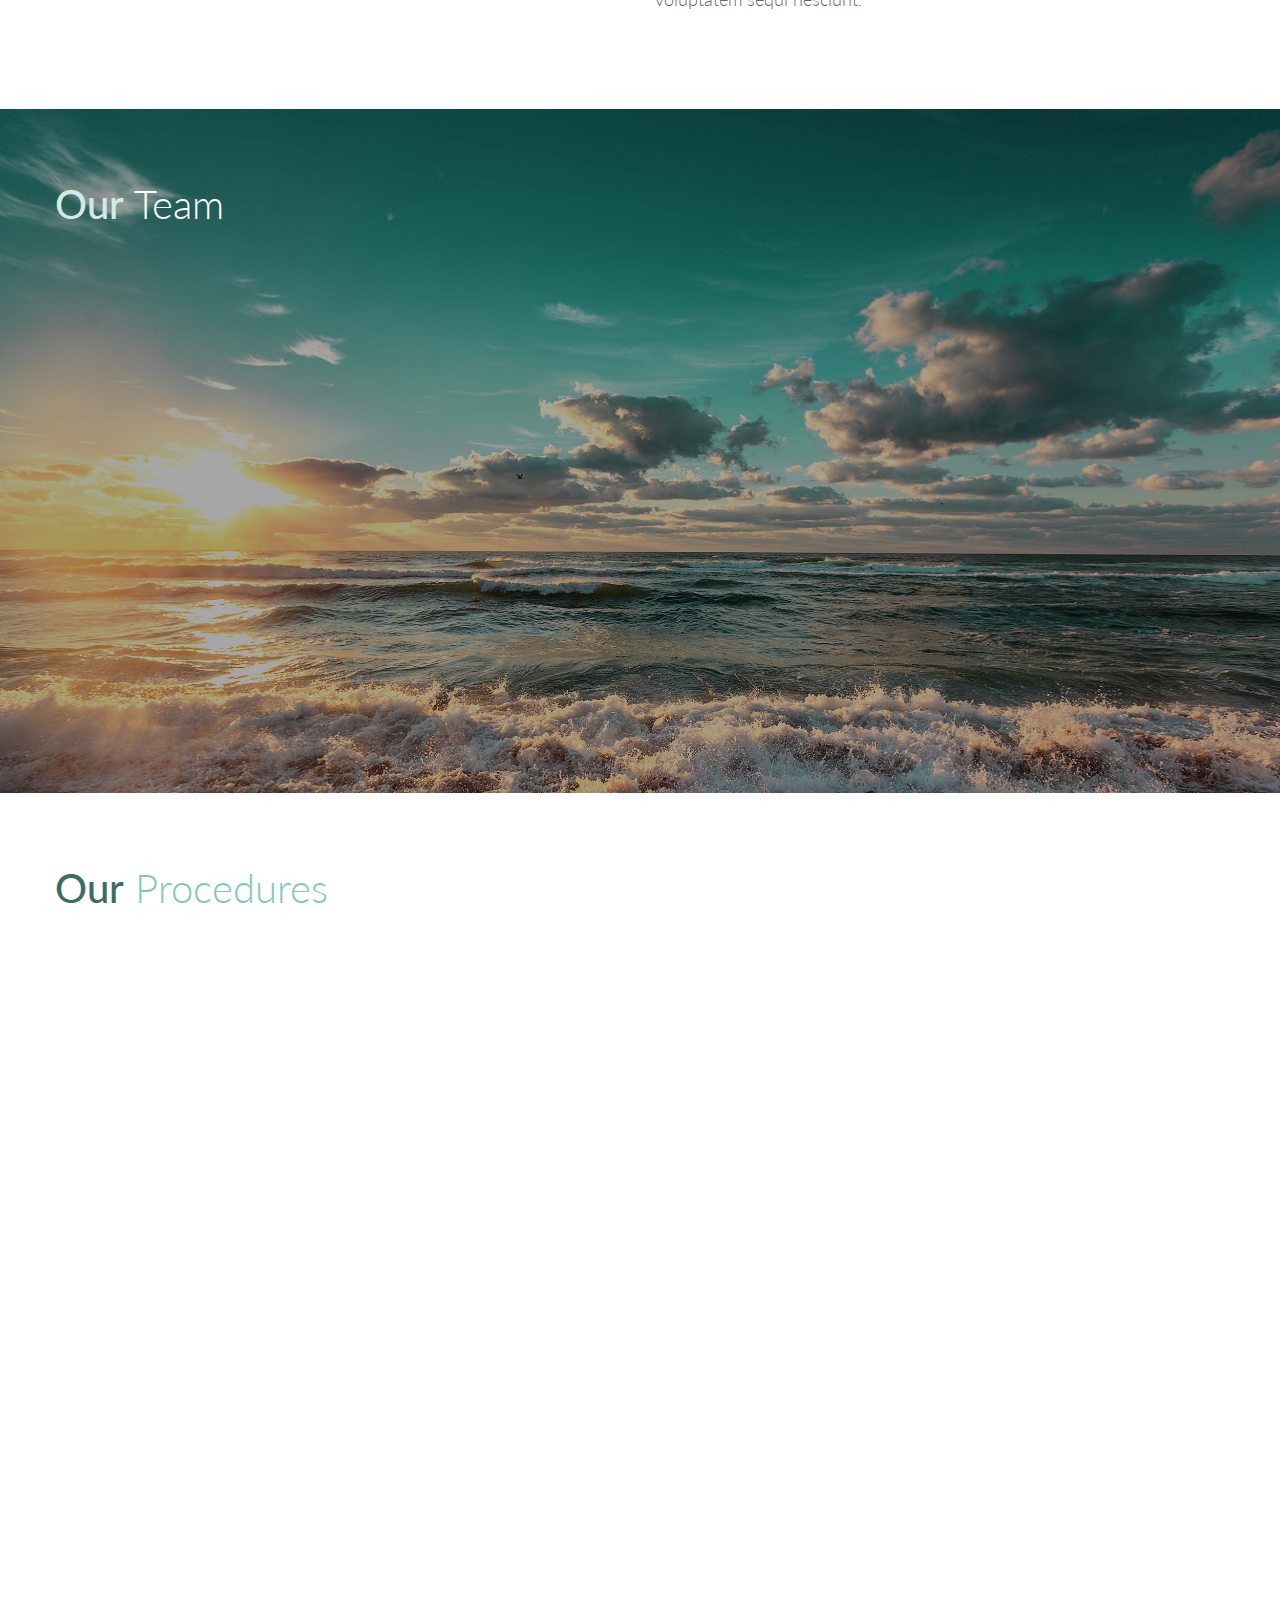
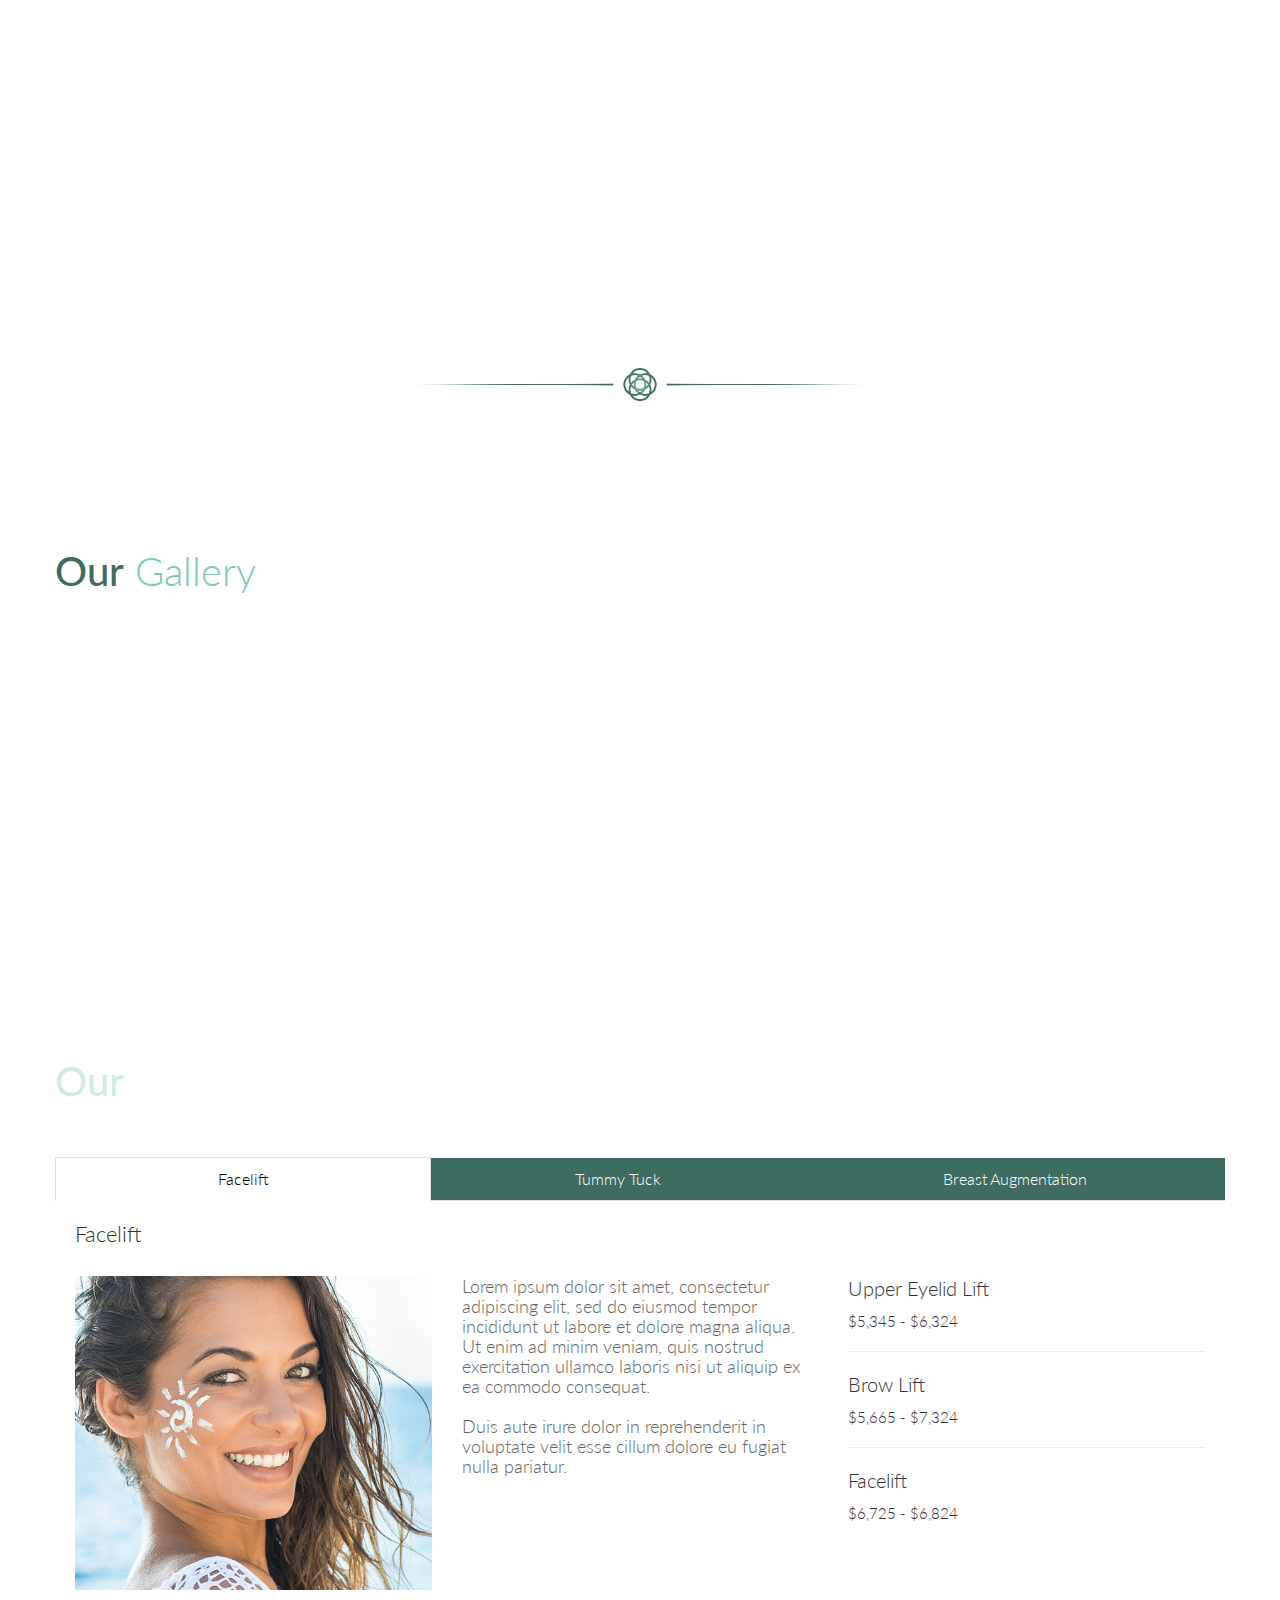
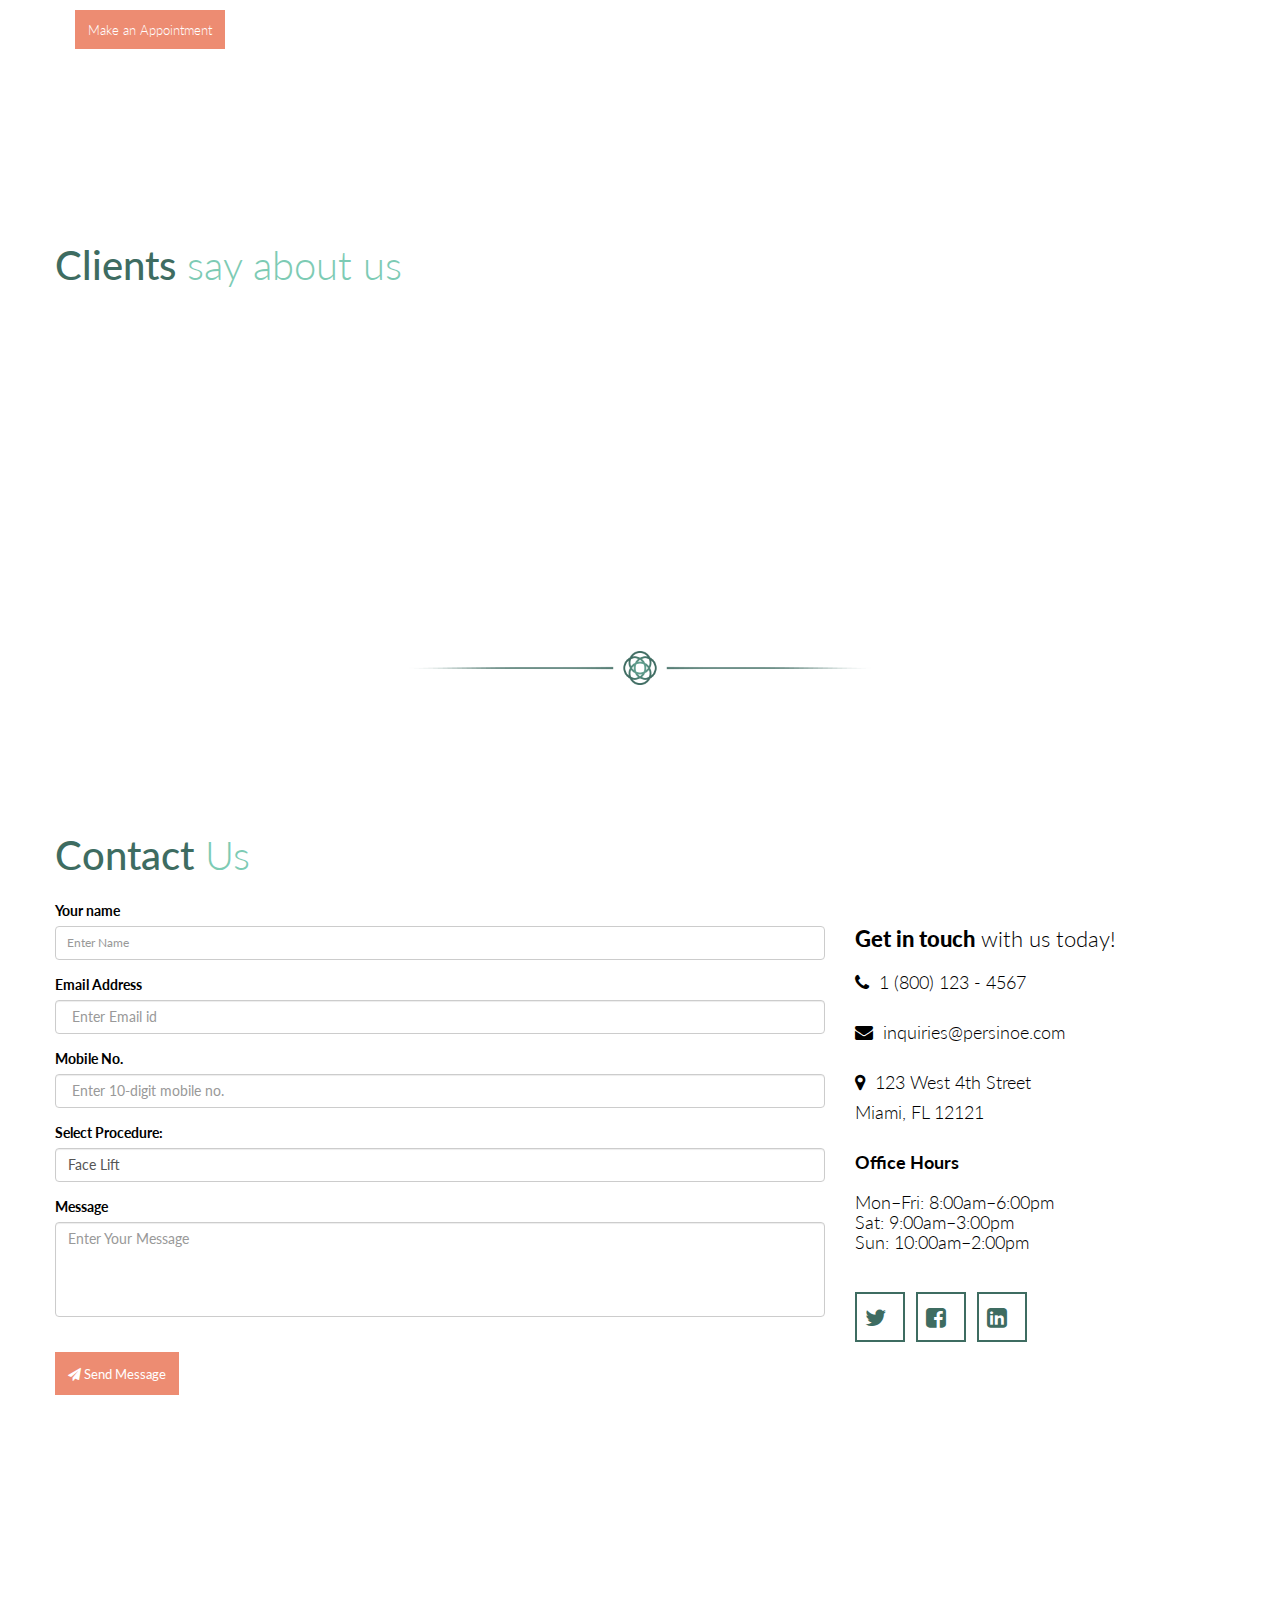
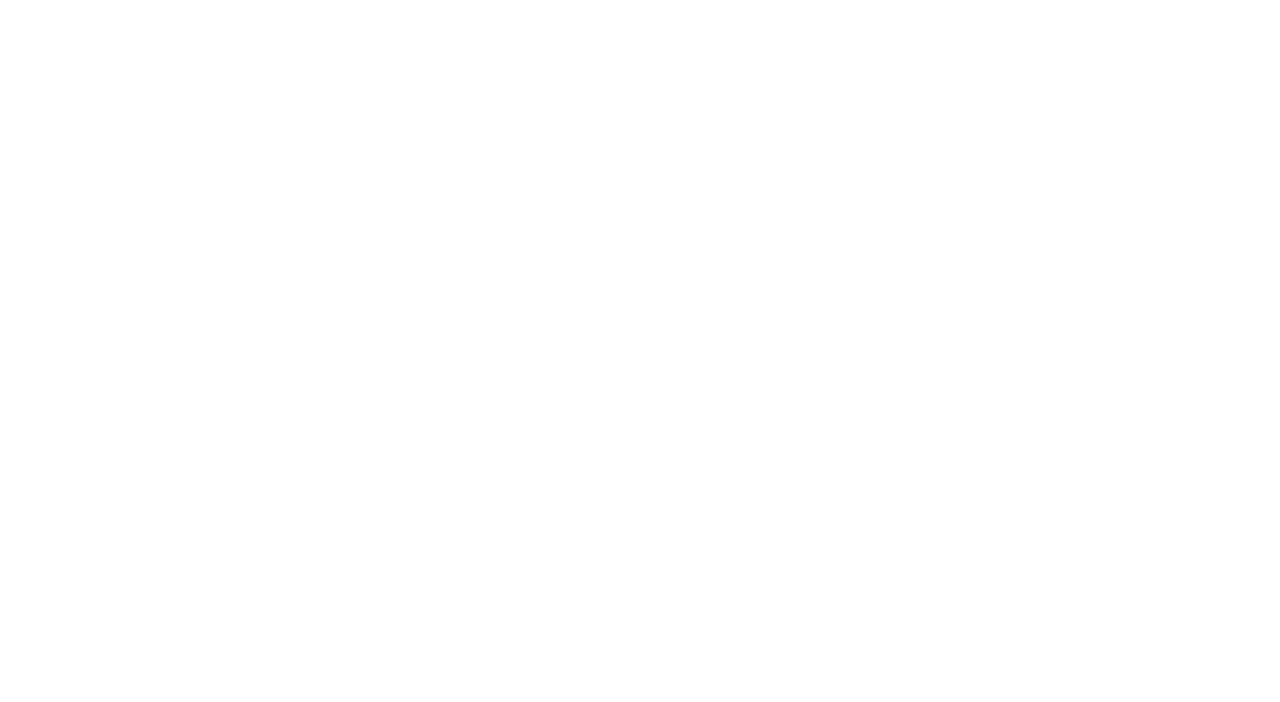
==== commit 0b0126c7: "routine save" ====
--- a/index.html
+++ b/index.html
@@ -516,7 +516,7 @@
 							</div>
 							<div class="work_description">
 								<div class="work_descr_cont">
-									<a href="portfolio-post.html" >Facial Reconstruction Surgery</a>
+									<a href="procedure.html">Facial Reconstruction Surgery</a>
 									<span>Lorem Ipsum Dolor</span>
 								</div>
 							</div>
@@ -532,7 +532,7 @@
 							</div>
 							<div class="work_description">
 								<div class="work_descr_cont">
-									<a href="portfolio-post.html" >Facelift</a>
+									<a href="procedure.html">Facelift</a>
 									<span>Lorem Ipsum Dolor</span>
 								</div>
 							</div>
@@ -548,7 +548,7 @@
 							</div>
 							<div class="work_description">
 								<div class="work_descr_cont">
-									<a href="portfolio-post.html" >Lip Augmentation</a>
+									<a href="procedure.html">Lip Augmentation</a>
 									<span>Lorem Ipsum Dolor</span>
 								</div>
 							</div>
@@ -564,7 +564,7 @@
 							</div>
 							<div class="work_description">
 								<div class="work_descr_cont">
-									<a href="portfolio-post.html" >Facelift</a>
+									<a href="procedure.html">Facelift</a>
 									<span>Lorem Ipsum Dolor</span>
 								</div>
 							</div>
@@ -580,7 +580,7 @@
 							</div>
 							<div class="work_description">
 								<div class="work_descr_cont">
-									<a href="portfolio-post.html" >Facial Reconstruction Surgery</a>
+									<a href="procedure.html">Facial Reconstruction Surgery</a>
 									<span>Lorem Ipsum Dolor</span>
 								</div>
 							</div>
@@ -596,7 +596,7 @@
 							</div>
 							<div class="work_description">
 								<div class="work_descr_cont">
-									<a href="portfolio-post.html" >Lip Augmentation</a>
+									<a href="procedure.html">Lip Augmentation</a>
 									<span>Lorem Ipsum Dolor</span>
 								</div>
 							</div>
@@ -612,7 +612,7 @@
 							</div>
 							<div class="work_description">
 								<div class="work_descr_cont">
-									<a href="portfolio-post.html" >Tummy Tuck</a>
+									<a href="procedure.html">Tummy Tuck</a>
 									<span>Lorem Ipsum Dolor</span>
 								</div>
 							</div>
--- a/css/style.css
+++ b/css/style.css
@@ -926,7 +926,14 @@
 	color:#d0ebe5;
 	border-color:#d0ebe5;
 }
-
+/*-----------------------------------------------------------------------------------*/
+/*	DOCTOR
+/*-----------------------------------------------------------------------------------*/
+.caption{
+	font-style: italic;
+	color:#999;
+	font-size: 12px;
+}
 /*-----------------------------------------------------------------------------------*/
 /*	PROCEDURES
 /*-----------------------------------------------------------------------------------*/
